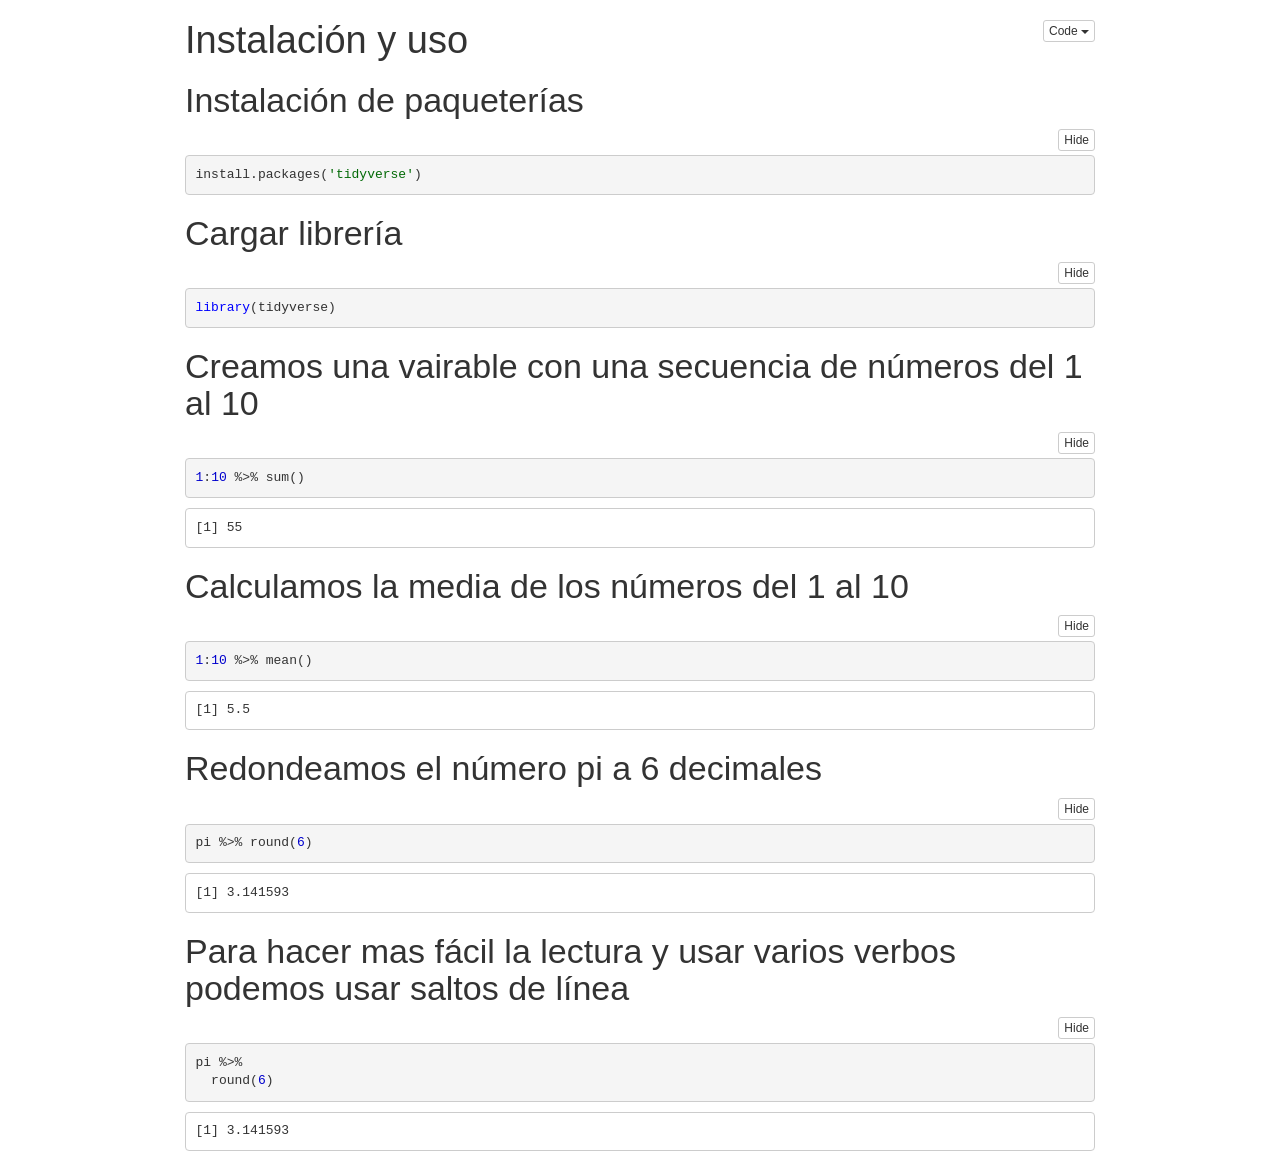
==== docs/1-instalacion_uso.nb.html @ 48f9596b "Agrega Notebooks" ====
<!DOCTYPE html>

<html>

<head>

<meta charset="utf-8" />
<meta name="generator" content="pandoc" />
<meta http-equiv="X-UA-Compatible" content="IE=EDGE" />




<title>Instalación y uso</title>

<script>/*! jQuery v1.11.3 | (c) 2005, 2015 jQuery Foundation, Inc. | jquery.org/license */
!function(a,b){"object"==typeof module&&"object"==typeof module.exports?module.exports=a.document?b(a,!0):function(a){if(!a.document)throw new Error("jQuery requires a window with a document");return b(a)}:b(a)}("undefined"!=typeof window?window:this,function(a,b){var c=[],d=c.slice,e=c.concat,f=c.push,g=c.indexOf,h={},i=h.toString,j=h.hasOwnProperty,k={},l="1.11.3",m=function(a,b){return new m.fn.init(a,b)},n=/^[\s\uFEFF\xA0]+|[\s\uFEFF\xA0]+$/g,o=/^-ms-/,p=/-([\da-z])/gi,q=function(a,b){return b.toUpperCase()};m.fn=m.prototype={jquery:l,constructor:m,selector:"",length:0,toArray:function(){return d.call(this)},get:function(a){return null!=a?0>a?this[a+this.length]:this[a]:d.call(this)},pushStack:function(a){var b=m.merge(this.constructor(),a);return b.prevObject=this,b.context=this.context,b},each:function(a,b){return m.each(this,a,b)},map:function(a){return this.pushStack(m.map(this,function(b,c){return a.call(b,c,b)}))},slice:function(){return this.pushStack(d.apply(this,arguments))},first:function(){return this.eq(0)},last:function(){return this.eq(-1)},eq:function(a){var b=this.length,c=+a+(0>a?b:0);return this.pushStack(c>=0&&b>c?[this[c]]:[])},end:function(){return this.prevObject||this.constructor(null)},push:f,sort:c.sort,splice:c.splice},m.extend=m.fn.extend=function(){var a,b,c,d,e,f,g=arguments[0]||{},h=1,i=arguments.length,j=!1;for("boolean"==typeof g&&(j=g,g=arguments[h]||{},h++),"object"==typeof g||m.isFunction(g)||(g={}),h===i&&(g=this,h--);i>h;h++)if(null!=(e=arguments[h]))for(d in e)a=g[d],c=e[d],g!==c&&(j&&c&&(m.isPlainObject(c)||(b=m.isArray(c)))?(b?(b=!1,f=a&&m.isArray(a)?a:[]):f=a&&m.isPlainObject(a)?a:{},g[d]=m.extend(j,f,c)):void 0!==c&&(g[d]=c));return g},m.extend({expando:"jQuery"+(l+Math.random()).replace(/\D/g,""),isReady:!0,error:function(a){throw new Error(a)},noop:function(){},isFunction:function(a){return"function"===m.type(a)},isArray:Array.isArray||function(a){return"array"===m.type(a)},isWindow:function(a){return null!=a&&a==a.window},isNumeric:function(a){return!m.isArray(a)&&a-parseFloat(a)+1>=0},isEmptyObject:function(a){var b;for(b in a)return!1;return!0},isPlainObject:function(a){var b;if(!a||"object"!==m.type(a)||a.nodeType||m.isWindow(a))return!1;try{if(a.constructor&&!j.call(a,"constructor")&&!j.call(a.constructor.prototype,"isPrototypeOf"))return!1}catch(c){return!1}if(k.ownLast)for(b in a)return j.call(a,b);for(b in a);return void 0===b||j.call(a,b)},type:function(a){return null==a?a+"":"object"==typeof a||"function"==typeof a?h[i.call(a)]||"object":typeof a},globalEval:function(b){b&&m.trim(b)&&(a.execScript||function(b){a.eval.call(a,b)})(b)},camelCase:function(a){return a.replace(o,"ms-").replace(p,q)},nodeName:function(a,b){return a.nodeName&&a.nodeName.toLowerCase()===b.toLowerCase()},each:function(a,b,c){var d,e=0,f=a.length,g=r(a);if(c){if(g){for(;f>e;e++)if(d=b.apply(a[e],c),d===!1)break}else for(e in a)if(d=b.apply(a[e],c),d===!1)break}else if(g){for(;f>e;e++)if(d=b.call(a[e],e,a[e]),d===!1)break}else for(e in a)if(d=b.call(a[e],e,a[e]),d===!1)break;return a},trim:function(a){return null==a?"":(a+"").replace(n,"")},makeArray:function(a,b){var c=b||[];return null!=a&&(r(Object(a))?m.merge(c,"string"==typeof a?[a]:a):f.call(c,a)),c},inArray:function(a,b,c){var d;if(b){if(g)return g.call(b,a,c);for(d=b.length,c=c?0>c?Math.max(0,d+c):c:0;d>c;c++)if(c in b&&b[c]===a)return c}return-1},merge:function(a,b){var c=+b.length,d=0,e=a.length;while(c>d)a[e++]=b[d++];if(c!==c)while(void 0!==b[d])a[e++]=b[d++];return a.length=e,a},grep:function(a,b,c){for(var d,e=[],f=0,g=a.length,h=!c;g>f;f++)d=!b(a[f],f),d!==h&&e.push(a[f]);return e},map:function(a,b,c){var d,f=0,g=a.length,h=r(a),i=[];if(h)for(;g>f;f++)d=b(a[f],f,c),null!=d&&i.push(d);else for(f in a)d=b(a[f],f,c),null!=d&&i.push(d);return e.apply([],i)},guid:1,proxy:function(a,b){var c,e,f;return"string"==typeof b&&(f=a[b],b=a,a=f),m.isFunction(a)?(c=d.call(arguments,2),e=function(){return a.apply(b||this,c.concat(d.call(arguments)))},e.guid=a.guid=a.guid||m.guid++,e):void 0},now:function(){return+new Date},support:k}),m.each("Boolean Number String Function Array Date RegExp Object Error".split(" "),function(a,b){h["[object "+b+"]"]=b.toLowerCase()});function r(a){var b="length"in a&&a.length,c=m.type(a);return"function"===c||m.isWindow(a)?!1:1===a.nodeType&&b?!0:"array"===c||0===b||"number"==typeof b&&b>0&&b-1 in a}var s=function(a){var b,c,d,e,f,g,h,i,j,k,l,m,n,o,p,q,r,s,t,u="sizzle"+1*new Date,v=a.document,w=0,x=0,y=ha(),z=ha(),A=ha(),B=function(a,b){return a===b&&(l=!0),0},C=1<<31,D={}.hasOwnProperty,E=[],F=E.pop,G=E.push,H=E.push,I=E.slice,J=function(a,b){for(var c=0,d=a.length;d>c;c++)if(a[c]===b)return c;return-1},K="checked|selected|async|autofocus|autoplay|controls|defer|disabled|hidden|ismap|loop|multiple|open|readonly|required|scoped",L="[\\x20\\t\\r\\n\\f]",M="(?:\\\\.|[\\w-]|[^\\x00-\\xa0])+",N=M.replace("w","w#"),O="\\["+L+"*("+M+")(?:"+L+"*([*^$|!~]?=)"+L+"*(?:'((?:\\\\.|[^\\\\'])*)'|\"((?:\\\\.|[^\\\\\"])*)\"|("+N+"))|)"+L+"*\\]",P=":("+M+")(?:\\((('((?:\\\\.|[^\\\\'])*)'|\"((?:\\\\.|[^\\\\\"])*)\")|((?:\\\\.|[^\\\\()[\\]]|"+O+")*)|.*)\\)|)",Q=new RegExp(L+"+","g"),R=new RegExp("^"+L+"+|((?:^|[^\\\\])(?:\\\\.)*)"+L+"+$","g"),S=new RegExp("^"+L+"*,"+L+"*"),T=new RegExp("^"+L+"*([>+~]|"+L+")"+L+"*"),U=new RegExp("="+L+"*([^\\]'\"]*?)"+L+"*\\]","g"),V=new RegExp(P),W=new RegExp("^"+N+"$"),X={ID:new RegExp("^#("+M+")"),CLASS:new RegExp("^\\.("+M+")"),TAG:new RegExp("^("+M.replace("w","w*")+")"),ATTR:new RegExp("^"+O),PSEUDO:new RegExp("^"+P),CHILD:new RegExp("^:(only|first|last|nth|nth-last)-(child|of-type)(?:\\("+L+"*(even|odd|(([+-]|)(\\d*)n|)"+L+"*(?:([+-]|)"+L+"*(\\d+)|))"+L+"*\\)|)","i"),bool:new RegExp("^(?:"+K+")$","i"),needsContext:new RegExp("^"+L+"*[>+~]|:(even|odd|eq|gt|lt|nth|first|last)(?:\\("+L+"*((?:-\\d)?\\d*)"+L+"*\\)|)(?=[^-]|$)","i")},Y=/^(?:input|select|textarea|button)$/i,Z=/^h\d$/i,$=/^[^{]+\{\s*\[native \w/,_=/^(?:#([\w-]+)|(\w+)|\.([\w-]+))$/,aa=/[+~]/,ba=/'|\\/g,ca=new RegExp("\\\\([\\da-f]{1,6}"+L+"?|("+L+")|.)","ig"),da=function(a,b,c){var d="0x"+b-65536;return d!==d||c?b:0>d?String.fromCharCode(d+65536):String.fromCharCode(d>>10|55296,1023&d|56320)},ea=function(){m()};try{H.apply(E=I.call(v.childNodes),v.childNodes),E[v.childNodes.length].nodeType}catch(fa){H={apply:E.length?function(a,b){G.apply(a,I.call(b))}:function(a,b){var c=a.length,d=0;while(a[c++]=b[d++]);a.length=c-1}}}function ga(a,b,d,e){var f,h,j,k,l,o,r,s,w,x;if((b?b.ownerDocument||b:v)!==n&&m(b),b=b||n,d=d||[],k=b.nodeType,"string"!=typeof a||!a||1!==k&&9!==k&&11!==k)return d;if(!e&&p){if(11!==k&&(f=_.exec(a)))if(j=f[1]){if(9===k){if(h=b.getElementById(j),!h||!h.parentNode)return d;if(h.id===j)return d.push(h),d}else if(b.ownerDocument&&(h=b.ownerDocument.getElementById(j))&&t(b,h)&&h.id===j)return d.push(h),d}else{if(f[2])return H.apply(d,b.getElementsByTagName(a)),d;if((j=f[3])&&c.getElementsByClassName)return H.apply(d,b.getElementsByClassName(j)),d}if(c.qsa&&(!q||!q.test(a))){if(s=r=u,w=b,x=1!==k&&a,1===k&&"object"!==b.nodeName.toLowerCase()){o=g(a),(r=b.getAttribute("id"))?s=r.replace(ba,"\\$&"):b.setAttribute("id",s),s="[id='"+s+"'] ",l=o.length;while(l--)o[l]=s+ra(o[l]);w=aa.test(a)&&pa(b.parentNode)||b,x=o.join(",")}if(x)try{return H.apply(d,w.querySelectorAll(x)),d}catch(y){}finally{r||b.removeAttribute("id")}}}return i(a.replace(R,"$1"),b,d,e)}function ha(){var a=[];function b(c,e){return a.push(c+" ")>d.cacheLength&&delete b[a.shift()],b[c+" "]=e}return b}function ia(a){return a[u]=!0,a}function ja(a){var b=n.createElement("div");try{return!!a(b)}catch(c){return!1}finally{b.parentNode&&b.parentNode.removeChild(b),b=null}}function ka(a,b){var c=a.split("|"),e=a.length;while(e--)d.attrHandle[c[e]]=b}function la(a,b){var c=b&&a,d=c&&1===a.nodeType&&1===b.nodeType&&(~b.sourceIndex||C)-(~a.sourceIndex||C);if(d)return d;if(c)while(c=c.nextSibling)if(c===b)return-1;return a?1:-1}function ma(a){return function(b){var c=b.nodeName.toLowerCase();return"input"===c&&b.type===a}}function na(a){return function(b){var c=b.nodeName.toLowerCase();return("input"===c||"button"===c)&&b.type===a}}function oa(a){return ia(function(b){return b=+b,ia(function(c,d){var e,f=a([],c.length,b),g=f.length;while(g--)c[e=f[g]]&&(c[e]=!(d[e]=c[e]))})})}function pa(a){return a&&"undefined"!=typeof a.getElementsByTagName&&a}c=ga.support={},f=ga.isXML=function(a){var b=a&&(a.ownerDocument||a).documentElement;return b?"HTML"!==b.nodeName:!1},m=ga.setDocument=function(a){var b,e,g=a?a.ownerDocument||a:v;return g!==n&&9===g.nodeType&&g.documentElement?(n=g,o=g.documentElement,e=g.defaultView,e&&e!==e.top&&(e.addEventListener?e.addEventListener("unload",ea,!1):e.attachEvent&&e.attachEvent("onunload",ea)),p=!f(g),c.attributes=ja(function(a){return a.className="i",!a.getAttribute("className")}),c.getElementsByTagName=ja(function(a){return a.appendChild(g.createComment("")),!a.getElementsByTagName("*").length}),c.getElementsByClassName=$.test(g.getElementsByClassName),c.getById=ja(function(a){return o.appendChild(a).id=u,!g.getElementsByName||!g.getElementsByName(u).length}),c.getById?(d.find.ID=function(a,b){if("undefined"!=typeof b.getElementById&&p){var c=b.getElementById(a);return c&&c.parentNode?[c]:[]}},d.filter.ID=function(a){var b=a.replace(ca,da);return function(a){return a.getAttribute("id")===b}}):(delete d.find.ID,d.filter.ID=function(a){var b=a.replace(ca,da);return function(a){var c="undefined"!=typeof a.getAttributeNode&&a.getAttributeNode("id");return c&&c.value===b}}),d.find.TAG=c.getElementsByTagName?function(a,b){return"undefined"!=typeof b.getElementsByTagName?b.getElementsByTagName(a):c.qsa?b.querySelectorAll(a):void 0}:function(a,b){var c,d=[],e=0,f=b.getElementsByTagName(a);if("*"===a){while(c=f[e++])1===c.nodeType&&d.push(c);return d}return f},d.find.CLASS=c.getElementsByClassName&&function(a,b){return p?b.getElementsByClassName(a):void 0},r=[],q=[],(c.qsa=$.test(g.querySelectorAll))&&(ja(function(a){o.appendChild(a).innerHTML="<a id='"+u+"'></a><select id='"+u+"-\f]' msallowcapture=''><option selected=''></option></select>",a.querySelectorAll("[msallowcapture^='']").length&&q.push("[*^$]="+L+"*(?:''|\"\")"),a.querySelectorAll("[selected]").length||q.push("\\["+L+"*(?:value|"+K+")"),a.querySelectorAll("[id~="+u+"-]").length||q.push("~="),a.querySelectorAll(":checked").length||q.push(":checked"),a.querySelectorAll("a#"+u+"+*").length||q.push(".#.+[+~]")}),ja(function(a){var b=g.createElement("input");b.setAttribute("type","hidden"),a.appendChild(b).setAttribute("name","D"),a.querySelectorAll("[name=d]").length&&q.push("name"+L+"*[*^$|!~]?="),a.querySelectorAll(":enabled").length||q.push(":enabled",":disabled"),a.querySelectorAll("*,:x"),q.push(",.*:")})),(c.matchesSelector=$.test(s=o.matches||o.webkitMatchesSelector||o.mozMatchesSelector||o.oMatchesSelector||o.msMatchesSelector))&&ja(function(a){c.disconnectedMatch=s.call(a,"div"),s.call(a,"[s!='']:x"),r.push("!=",P)}),q=q.length&&new RegExp(q.join("|")),r=r.length&&new RegExp(r.join("|")),b=$.test(o.compareDocumentPosition),t=b||$.test(o.contains)?function(a,b){var c=9===a.nodeType?a.documentElement:a,d=b&&b.parentNode;return a===d||!(!d||1!==d.nodeType||!(c.contains?c.contains(d):a.compareDocumentPosition&&16&a.compareDocumentPosition(d)))}:function(a,b){if(b)while(b=b.parentNode)if(b===a)return!0;return!1},B=b?function(a,b){if(a===b)return l=!0,0;var d=!a.compareDocumentPosition-!b.compareDocumentPosition;return d?d:(d=(a.ownerDocument||a)===(b.ownerDocument||b)?a.compareDocumentPosition(b):1,1&d||!c.sortDetached&&b.compareDocumentPosition(a)===d?a===g||a.ownerDocument===v&&t(v,a)?-1:b===g||b.ownerDocument===v&&t(v,b)?1:k?J(k,a)-J(k,b):0:4&d?-1:1)}:function(a,b){if(a===b)return l=!0,0;var c,d=0,e=a.parentNode,f=b.parentNode,h=[a],i=[b];if(!e||!f)return a===g?-1:b===g?1:e?-1:f?1:k?J(k,a)-J(k,b):0;if(e===f)return la(a,b);c=a;while(c=c.parentNode)h.unshift(c);c=b;while(c=c.parentNode)i.unshift(c);while(h[d]===i[d])d++;return d?la(h[d],i[d]):h[d]===v?-1:i[d]===v?1:0},g):n},ga.matches=function(a,b){return ga(a,null,null,b)},ga.matchesSelector=function(a,b){if((a.ownerDocument||a)!==n&&m(a),b=b.replace(U,"='$1']"),!(!c.matchesSelector||!p||r&&r.test(b)||q&&q.test(b)))try{var d=s.call(a,b);if(d||c.disconnectedMatch||a.document&&11!==a.document.nodeType)return d}catch(e){}return ga(b,n,null,[a]).length>0},ga.contains=function(a,b){return(a.ownerDocument||a)!==n&&m(a),t(a,b)},ga.attr=function(a,b){(a.ownerDocument||a)!==n&&m(a);var e=d.attrHandle[b.toLowerCase()],f=e&&D.call(d.attrHandle,b.toLowerCase())?e(a,b,!p):void 0;return void 0!==f?f:c.attributes||!p?a.getAttribute(b):(f=a.getAttributeNode(b))&&f.specified?f.value:null},ga.error=function(a){throw new Error("Syntax error, unrecognized expression: "+a)},ga.uniqueSort=function(a){var b,d=[],e=0,f=0;if(l=!c.detectDuplicates,k=!c.sortStable&&a.slice(0),a.sort(B),l){while(b=a[f++])b===a[f]&&(e=d.push(f));while(e--)a.splice(d[e],1)}return k=null,a},e=ga.getText=function(a){var b,c="",d=0,f=a.nodeType;if(f){if(1===f||9===f||11===f){if("string"==typeof a.textContent)return a.textContent;for(a=a.firstChild;a;a=a.nextSibling)c+=e(a)}else if(3===f||4===f)return a.nodeValue}else while(b=a[d++])c+=e(b);return c},d=ga.selectors={cacheLength:50,createPseudo:ia,match:X,attrHandle:{},find:{},relative:{">":{dir:"parentNode",first:!0}," ":{dir:"parentNode"},"+":{dir:"previousSibling",first:!0},"~":{dir:"previousSibling"}},preFilter:{ATTR:function(a){return a[1]=a[1].replace(ca,da),a[3]=(a[3]||a[4]||a[5]||"").replace(ca,da),"~="===a[2]&&(a[3]=" "+a[3]+" "),a.slice(0,4)},CHILD:function(a){return a[1]=a[1].toLowerCase(),"nth"===a[1].slice(0,3)?(a[3]||ga.error(a[0]),a[4]=+(a[4]?a[5]+(a[6]||1):2*("even"===a[3]||"odd"===a[3])),a[5]=+(a[7]+a[8]||"odd"===a[3])):a[3]&&ga.error(a[0]),a},PSEUDO:function(a){var b,c=!a[6]&&a[2];return X.CHILD.test(a[0])?null:(a[3]?a[2]=a[4]||a[5]||"":c&&V.test(c)&&(b=g(c,!0))&&(b=c.indexOf(")",c.length-b)-c.length)&&(a[0]=a[0].slice(0,b),a[2]=c.slice(0,b)),a.slice(0,3))}},filter:{TAG:function(a){var b=a.replace(ca,da).toLowerCase();return"*"===a?function(){return!0}:function(a){return a.nodeName&&a.nodeName.toLowerCase()===b}},CLASS:function(a){var b=y[a+" "];return b||(b=new RegExp("(^|"+L+")"+a+"("+L+"|$)"))&&y(a,function(a){return b.test("string"==typeof a.className&&a.className||"undefined"!=typeof a.getAttribute&&a.getAttribute("class")||"")})},ATTR:function(a,b,c){return function(d){var e=ga.attr(d,a);return null==e?"!="===b:b?(e+="","="===b?e===c:"!="===b?e!==c:"^="===b?c&&0===e.indexOf(c):"*="===b?c&&e.indexOf(c)>-1:"$="===b?c&&e.slice(-c.length)===c:"~="===b?(" "+e.replace(Q," ")+" ").indexOf(c)>-1:"|="===b?e===c||e.slice(0,c.length+1)===c+"-":!1):!0}},CHILD:function(a,b,c,d,e){var f="nth"!==a.slice(0,3),g="last"!==a.slice(-4),h="of-type"===b;return 1===d&&0===e?function(a){return!!a.parentNode}:function(b,c,i){var j,k,l,m,n,o,p=f!==g?"nextSibling":"previousSibling",q=b.parentNode,r=h&&b.nodeName.toLowerCase(),s=!i&&!h;if(q){if(f){while(p){l=b;while(l=l[p])if(h?l.nodeName.toLowerCase()===r:1===l.nodeType)return!1;o=p="only"===a&&!o&&"nextSibling"}return!0}if(o=[g?q.firstChild:q.lastChild],g&&s){k=q[u]||(q[u]={}),j=k[a]||[],n=j[0]===w&&j[1],m=j[0]===w&&j[2],l=n&&q.childNodes[n];while(l=++n&&l&&l[p]||(m=n=0)||o.pop())if(1===l.nodeType&&++m&&l===b){k[a]=[w,n,m];break}}else if(s&&(j=(b[u]||(b[u]={}))[a])&&j[0]===w)m=j[1];else while(l=++n&&l&&l[p]||(m=n=0)||o.pop())if((h?l.nodeName.toLowerCase()===r:1===l.nodeType)&&++m&&(s&&((l[u]||(l[u]={}))[a]=[w,m]),l===b))break;return m-=e,m===d||m%d===0&&m/d>=0}}},PSEUDO:function(a,b){var c,e=d.pseudos[a]||d.setFilters[a.toLowerCase()]||ga.error("unsupported pseudo: "+a);return e[u]?e(b):e.length>1?(c=[a,a,"",b],d.setFilters.hasOwnProperty(a.toLowerCase())?ia(function(a,c){var d,f=e(a,b),g=f.length;while(g--)d=J(a,f[g]),a[d]=!(c[d]=f[g])}):function(a){return e(a,0,c)}):e}},pseudos:{not:ia(function(a){var b=[],c=[],d=h(a.replace(R,"$1"));return d[u]?ia(function(a,b,c,e){var f,g=d(a,null,e,[]),h=a.length;while(h--)(f=g[h])&&(a[h]=!(b[h]=f))}):function(a,e,f){return b[0]=a,d(b,null,f,c),b[0]=null,!c.pop()}}),has:ia(function(a){return function(b){return ga(a,b).length>0}}),contains:ia(function(a){return a=a.replace(ca,da),function(b){return(b.textContent||b.innerText||e(b)).indexOf(a)>-1}}),lang:ia(function(a){return W.test(a||"")||ga.error("unsupported lang: "+a),a=a.replace(ca,da).toLowerCase(),function(b){var c;do if(c=p?b.lang:b.getAttribute("xml:lang")||b.getAttribute("lang"))return c=c.toLowerCase(),c===a||0===c.indexOf(a+"-");while((b=b.parentNode)&&1===b.nodeType);return!1}}),target:function(b){var c=a.location&&a.location.hash;return c&&c.slice(1)===b.id},root:function(a){return a===o},focus:function(a){return a===n.activeElement&&(!n.hasFocus||n.hasFocus())&&!!(a.type||a.href||~a.tabIndex)},enabled:function(a){return a.disabled===!1},disabled:function(a){return a.disabled===!0},checked:function(a){var b=a.nodeName.toLowerCase();return"input"===b&&!!a.checked||"option"===b&&!!a.selected},selected:function(a){return a.parentNode&&a.parentNode.selectedIndex,a.selected===!0},empty:function(a){for(a=a.firstChild;a;a=a.nextSibling)if(a.nodeType<6)return!1;return!0},parent:function(a){return!d.pseudos.empty(a)},header:function(a){return Z.test(a.nodeName)},input:function(a){return Y.test(a.nodeName)},button:function(a){var b=a.nodeName.toLowerCase();return"input"===b&&"button"===a.type||"button"===b},text:function(a){var b;return"input"===a.nodeName.toLowerCase()&&"text"===a.type&&(null==(b=a.getAttribute("type"))||"text"===b.toLowerCase())},first:oa(function(){return[0]}),last:oa(function(a,b){return[b-1]}),eq:oa(function(a,b,c){return[0>c?c+b:c]}),even:oa(function(a,b){for(var c=0;b>c;c+=2)a.push(c);return a}),odd:oa(function(a,b){for(var c=1;b>c;c+=2)a.push(c);return a}),lt:oa(function(a,b,c){for(var d=0>c?c+b:c;--d>=0;)a.push(d);return a}),gt:oa(function(a,b,c){for(var d=0>c?c+b:c;++d<b;)a.push(d);return a})}},d.pseudos.nth=d.pseudos.eq;for(b in{radio:!0,checkbox:!0,file:!0,password:!0,image:!0})d.pseudos[b]=ma(b);for(b in{submit:!0,reset:!0})d.pseudos[b]=na(b);function qa(){}qa.prototype=d.filters=d.pseudos,d.setFilters=new qa,g=ga.tokenize=function(a,b){var c,e,f,g,h,i,j,k=z[a+" "];if(k)return b?0:k.slice(0);h=a,i=[],j=d.preFilter;while(h){(!c||(e=S.exec(h)))&&(e&&(h=h.slice(e[0].length)||h),i.push(f=[])),c=!1,(e=T.exec(h))&&(c=e.shift(),f.push({value:c,type:e[0].replace(R," ")}),h=h.slice(c.length));for(g in d.filter)!(e=X[g].exec(h))||j[g]&&!(e=j[g](e))||(c=e.shift(),f.push({value:c,type:g,matches:e}),h=h.slice(c.length));if(!c)break}return b?h.length:h?ga.error(a):z(a,i).slice(0)};function ra(a){for(var b=0,c=a.length,d="";c>b;b++)d+=a[b].value;return d}function sa(a,b,c){var d=b.dir,e=c&&"parentNode"===d,f=x++;return b.first?function(b,c,f){while(b=b[d])if(1===b.nodeType||e)return a(b,c,f)}:function(b,c,g){var h,i,j=[w,f];if(g){while(b=b[d])if((1===b.nodeType||e)&&a(b,c,g))return!0}else while(b=b[d])if(1===b.nodeType||e){if(i=b[u]||(b[u]={}),(h=i[d])&&h[0]===w&&h[1]===f)return j[2]=h[2];if(i[d]=j,j[2]=a(b,c,g))return!0}}}function ta(a){return a.length>1?function(b,c,d){var e=a.length;while(e--)if(!a[e](b,c,d))return!1;return!0}:a[0]}function ua(a,b,c){for(var d=0,e=b.length;e>d;d++)ga(a,b[d],c);return c}function va(a,b,c,d,e){for(var f,g=[],h=0,i=a.length,j=null!=b;i>h;h++)(f=a[h])&&(!c||c(f,d,e))&&(g.push(f),j&&b.push(h));return g}function wa(a,b,c,d,e,f){return d&&!d[u]&&(d=wa(d)),e&&!e[u]&&(e=wa(e,f)),ia(function(f,g,h,i){var j,k,l,m=[],n=[],o=g.length,p=f||ua(b||"*",h.nodeType?[h]:h,[]),q=!a||!f&&b?p:va(p,m,a,h,i),r=c?e||(f?a:o||d)?[]:g:q;if(c&&c(q,r,h,i),d){j=va(r,n),d(j,[],h,i),k=j.length;while(k--)(l=j[k])&&(r[n[k]]=!(q[n[k]]=l))}if(f){if(e||a){if(e){j=[],k=r.length;while(k--)(l=r[k])&&j.push(q[k]=l);e(null,r=[],j,i)}k=r.length;while(k--)(l=r[k])&&(j=e?J(f,l):m[k])>-1&&(f[j]=!(g[j]=l))}}else r=va(r===g?r.splice(o,r.length):r),e?e(null,g,r,i):H.apply(g,r)})}function xa(a){for(var b,c,e,f=a.length,g=d.relative[a[0].type],h=g||d.relative[" "],i=g?1:0,k=sa(function(a){return a===b},h,!0),l=sa(function(a){return J(b,a)>-1},h,!0),m=[function(a,c,d){var e=!g&&(d||c!==j)||((b=c).nodeType?k(a,c,d):l(a,c,d));return b=null,e}];f>i;i++)if(c=d.relative[a[i].type])m=[sa(ta(m),c)];else{if(c=d.filter[a[i].type].apply(null,a[i].matches),c[u]){for(e=++i;f>e;e++)if(d.relative[a[e].type])break;return wa(i>1&&ta(m),i>1&&ra(a.slice(0,i-1).concat({value:" "===a[i-2].type?"*":""})).replace(R,"$1"),c,e>i&&xa(a.slice(i,e)),f>e&&xa(a=a.slice(e)),f>e&&ra(a))}m.push(c)}return ta(m)}function ya(a,b){var c=b.length>0,e=a.length>0,f=function(f,g,h,i,k){var l,m,o,p=0,q="0",r=f&&[],s=[],t=j,u=f||e&&d.find.TAG("*",k),v=w+=null==t?1:Math.random()||.1,x=u.length;for(k&&(j=g!==n&&g);q!==x&&null!=(l=u[q]);q++){if(e&&l){m=0;while(o=a[m++])if(o(l,g,h)){i.push(l);break}k&&(w=v)}c&&((l=!o&&l)&&p--,f&&r.push(l))}if(p+=q,c&&q!==p){m=0;while(o=b[m++])o(r,s,g,h);if(f){if(p>0)while(q--)r[q]||s[q]||(s[q]=F.call(i));s=va(s)}H.apply(i,s),k&&!f&&s.length>0&&p+b.length>1&&ga.uniqueSort(i)}return k&&(w=v,j=t),r};return c?ia(f):f}return h=ga.compile=function(a,b){var c,d=[],e=[],f=A[a+" "];if(!f){b||(b=g(a)),c=b.length;while(c--)f=xa(b[c]),f[u]?d.push(f):e.push(f);f=A(a,ya(e,d)),f.selector=a}return f},i=ga.select=function(a,b,e,f){var i,j,k,l,m,n="function"==typeof a&&a,o=!f&&g(a=n.selector||a);if(e=e||[],1===o.length){if(j=o[0]=o[0].slice(0),j.length>2&&"ID"===(k=j[0]).type&&c.getById&&9===b.nodeType&&p&&d.relative[j[1].type]){if(b=(d.find.ID(k.matches[0].replace(ca,da),b)||[])[0],!b)return e;n&&(b=b.parentNode),a=a.slice(j.shift().value.length)}i=X.needsContext.test(a)?0:j.length;while(i--){if(k=j[i],d.relative[l=k.type])break;if((m=d.find[l])&&(f=m(k.matches[0].replace(ca,da),aa.test(j[0].type)&&pa(b.parentNode)||b))){if(j.splice(i,1),a=f.length&&ra(j),!a)return H.apply(e,f),e;break}}}return(n||h(a,o))(f,b,!p,e,aa.test(a)&&pa(b.parentNode)||b),e},c.sortStable=u.split("").sort(B).join("")===u,c.detectDuplicates=!!l,m(),c.sortDetached=ja(function(a){return 1&a.compareDocumentPosition(n.createElement("div"))}),ja(function(a){return a.innerHTML="<a href='#'></a>","#"===a.firstChild.getAttribute("href")})||ka("type|href|height|width",function(a,b,c){return c?void 0:a.getAttribute(b,"type"===b.toLowerCase()?1:2)}),c.attributes&&ja(function(a){return a.innerHTML="<input/>",a.firstChild.setAttribute("value",""),""===a.firstChild.getAttribute("value")})||ka("value",function(a,b,c){return c||"input"!==a.nodeName.toLowerCase()?void 0:a.defaultValue}),ja(function(a){return null==a.getAttribute("disabled")})||ka(K,function(a,b,c){var d;return c?void 0:a[b]===!0?b.toLowerCase():(d=a.getAttributeNode(b))&&d.specified?d.value:null}),ga}(a);m.find=s,m.expr=s.selectors,m.expr[":"]=m.expr.pseudos,m.unique=s.uniqueSort,m.text=s.getText,m.isXMLDoc=s.isXML,m.contains=s.contains;var t=m.expr.match.needsContext,u=/^<(\w+)\s*\/?>(?:<\/\1>|)$/,v=/^.[^:#\[\.,]*$/;function w(a,b,c){if(m.isFunction(b))return m.grep(a,function(a,d){return!!b.call(a,d,a)!==c});if(b.nodeType)return m.grep(a,function(a){return a===b!==c});if("string"==typeof b){if(v.test(b))return m.filter(b,a,c);b=m.filter(b,a)}return m.grep(a,function(a){return m.inArray(a,b)>=0!==c})}m.filter=function(a,b,c){var d=b[0];return c&&(a=":not("+a+")"),1===b.length&&1===d.nodeType?m.find.matchesSelector(d,a)?[d]:[]:m.find.matches(a,m.grep(b,function(a){return 1===a.nodeType}))},m.fn.extend({find:function(a){var b,c=[],d=this,e=d.length;if("string"!=typeof a)return this.pushStack(m(a).filter(function(){for(b=0;e>b;b++)if(m.contains(d[b],this))return!0}));for(b=0;e>b;b++)m.find(a,d[b],c);return c=this.pushStack(e>1?m.unique(c):c),c.selector=this.selector?this.selector+" "+a:a,c},filter:function(a){return this.pushStack(w(this,a||[],!1))},not:function(a){return this.pushStack(w(this,a||[],!0))},is:function(a){return!!w(this,"string"==typeof a&&t.test(a)?m(a):a||[],!1).length}});var x,y=a.document,z=/^(?:\s*(<[\w\W]+>)[^>]*|#([\w-]*))$/,A=m.fn.init=function(a,b){var c,d;if(!a)return this;if("string"==typeof a){if(c="<"===a.charAt(0)&&">"===a.charAt(a.length-1)&&a.length>=3?[null,a,null]:z.exec(a),!c||!c[1]&&b)return!b||b.jquery?(b||x).find(a):this.constructor(b).find(a);if(c[1]){if(b=b instanceof m?b[0]:b,m.merge(this,m.parseHTML(c[1],b&&b.nodeType?b.ownerDocument||b:y,!0)),u.test(c[1])&&m.isPlainObject(b))for(c in b)m.isFunction(this[c])?this[c](b[c]):this.attr(c,b[c]);return this}if(d=y.getElementById(c[2]),d&&d.parentNode){if(d.id!==c[2])return x.find(a);this.length=1,this[0]=d}return this.context=y,this.selector=a,this}return a.nodeType?(this.context=this[0]=a,this.length=1,this):m.isFunction(a)?"undefined"!=typeof x.ready?x.ready(a):a(m):(void 0!==a.selector&&(this.selector=a.selector,this.context=a.context),m.makeArray(a,this))};A.prototype=m.fn,x=m(y);var B=/^(?:parents|prev(?:Until|All))/,C={children:!0,contents:!0,next:!0,prev:!0};m.extend({dir:function(a,b,c){var d=[],e=a[b];while(e&&9!==e.nodeType&&(void 0===c||1!==e.nodeType||!m(e).is(c)))1===e.nodeType&&d.push(e),e=e[b];return d},sibling:function(a,b){for(var c=[];a;a=a.nextSibling)1===a.nodeType&&a!==b&&c.push(a);return c}}),m.fn.extend({has:function(a){var b,c=m(a,this),d=c.length;return this.filter(function(){for(b=0;d>b;b++)if(m.contains(this,c[b]))return!0})},closest:function(a,b){for(var c,d=0,e=this.length,f=[],g=t.test(a)||"string"!=typeof a?m(a,b||this.context):0;e>d;d++)for(c=this[d];c&&c!==b;c=c.parentNode)if(c.nodeType<11&&(g?g.index(c)>-1:1===c.nodeType&&m.find.matchesSelector(c,a))){f.push(c);break}return this.pushStack(f.length>1?m.unique(f):f)},index:function(a){return a?"string"==typeof a?m.inArray(this[0],m(a)):m.inArray(a.jquery?a[0]:a,this):this[0]&&this[0].parentNode?this.first().prevAll().length:-1},add:function(a,b){return this.pushStack(m.unique(m.merge(this.get(),m(a,b))))},addBack:function(a){return this.add(null==a?this.prevObject:this.prevObject.filter(a))}});function D(a,b){do a=a[b];while(a&&1!==a.nodeType);return a}m.each({parent:function(a){var b=a.parentNode;return b&&11!==b.nodeType?b:null},parents:function(a){return m.dir(a,"parentNode")},parentsUntil:function(a,b,c){return m.dir(a,"parentNode",c)},next:function(a){return D(a,"nextSibling")},prev:function(a){return D(a,"previousSibling")},nextAll:function(a){return m.dir(a,"nextSibling")},prevAll:function(a){return m.dir(a,"previousSibling")},nextUntil:function(a,b,c){return m.dir(a,"nextSibling",c)},prevUntil:function(a,b,c){return m.dir(a,"previousSibling",c)},siblings:function(a){return m.sibling((a.parentNode||{}).firstChild,a)},children:function(a){return m.sibling(a.firstChild)},contents:function(a){return m.nodeName(a,"iframe")?a.contentDocument||a.contentWindow.document:m.merge([],a.childNodes)}},function(a,b){m.fn[a]=function(c,d){var e=m.map(this,b,c);return"Until"!==a.slice(-5)&&(d=c),d&&"string"==typeof d&&(e=m.filter(d,e)),this.length>1&&(C[a]||(e=m.unique(e)),B.test(a)&&(e=e.reverse())),this.pushStack(e)}});var E=/\S+/g,F={};function G(a){var b=F[a]={};return m.each(a.match(E)||[],function(a,c){b[c]=!0}),b}m.Callbacks=function(a){a="string"==typeof a?F[a]||G(a):m.extend({},a);var b,c,d,e,f,g,h=[],i=!a.once&&[],j=function(l){for(c=a.memory&&l,d=!0,f=g||0,g=0,e=h.length,b=!0;h&&e>f;f++)if(h[f].apply(l[0],l[1])===!1&&a.stopOnFalse){c=!1;break}b=!1,h&&(i?i.length&&j(i.shift()):c?h=[]:k.disable())},k={add:function(){if(h){var d=h.length;!function f(b){m.each(b,function(b,c){var d=m.type(c);"function"===d?a.unique&&k.has(c)||h.push(c):c&&c.length&&"string"!==d&&f(c)})}(arguments),b?e=h.length:c&&(g=d,j(c))}return this},remove:function(){return h&&m.each(arguments,function(a,c){var d;while((d=m.inArray(c,h,d))>-1)h.splice(d,1),b&&(e>=d&&e--,f>=d&&f--)}),this},has:function(a){return a?m.inArray(a,h)>-1:!(!h||!h.length)},empty:function(){return h=[],e=0,this},disable:function(){return h=i=c=void 0,this},disabled:function(){return!h},lock:function(){return i=void 0,c||k.disable(),this},locked:function(){return!i},fireWith:function(a,c){return!h||d&&!i||(c=c||[],c=[a,c.slice?c.slice():c],b?i.push(c):j(c)),this},fire:function(){return k.fireWith(this,arguments),this},fired:function(){return!!d}};return k},m.extend({Deferred:function(a){var b=[["resolve","done",m.Callbacks("once memory"),"resolved"],["reject","fail",m.Callbacks("once memory"),"rejected"],["notify","progress",m.Callbacks("memory")]],c="pending",d={state:function(){return c},always:function(){return e.done(arguments).fail(arguments),this},then:function(){var a=arguments;return m.Deferred(function(c){m.each(b,function(b,f){var g=m.isFunction(a[b])&&a[b];e[f[1]](function(){var a=g&&g.apply(this,arguments);a&&m.isFunction(a.promise)?a.promise().done(c.resolve).fail(c.reject).progress(c.notify):c[f[0]+"With"](this===d?c.promise():this,g?[a]:arguments)})}),a=null}).promise()},promise:function(a){return null!=a?m.extend(a,d):d}},e={};return d.pipe=d.then,m.each(b,function(a,f){var g=f[2],h=f[3];d[f[1]]=g.add,h&&g.add(function(){c=h},b[1^a][2].disable,b[2][2].lock),e[f[0]]=function(){return e[f[0]+"With"](this===e?d:this,arguments),this},e[f[0]+"With"]=g.fireWith}),d.promise(e),a&&a.call(e,e),e},when:function(a){var b=0,c=d.call(arguments),e=c.length,f=1!==e||a&&m.isFunction(a.promise)?e:0,g=1===f?a:m.Deferred(),h=function(a,b,c){return function(e){b[a]=this,c[a]=arguments.length>1?d.call(arguments):e,c===i?g.notifyWith(b,c):--f||g.resolveWith(b,c)}},i,j,k;if(e>1)for(i=new Array(e),j=new Array(e),k=new Array(e);e>b;b++)c[b]&&m.isFunction(c[b].promise)?c[b].promise().done(h(b,k,c)).fail(g.reject).progress(h(b,j,i)):--f;return f||g.resolveWith(k,c),g.promise()}});var H;m.fn.ready=function(a){return m.ready.promise().done(a),this},m.extend({isReady:!1,readyWait:1,holdReady:function(a){a?m.readyWait++:m.ready(!0)},ready:function(a){if(a===!0?!--m.readyWait:!m.isReady){if(!y.body)return setTimeout(m.ready);m.isReady=!0,a!==!0&&--m.readyWait>0||(H.resolveWith(y,[m]),m.fn.triggerHandler&&(m(y).triggerHandler("ready"),m(y).off("ready")))}}});function I(){y.addEventListener?(y.removeEventListener("DOMContentLoaded",J,!1),a.removeEventListener("load",J,!1)):(y.detachEvent("onreadystatechange",J),a.detachEvent("onload",J))}function J(){(y.addEventListener||"load"===event.type||"complete"===y.readyState)&&(I(),m.ready())}m.ready.promise=function(b){if(!H)if(H=m.Deferred(),"complete"===y.readyState)setTimeout(m.ready);else if(y.addEventListener)y.addEventListener("DOMContentLoaded",J,!1),a.addEventListener("load",J,!1);else{y.attachEvent("onreadystatechange",J),a.attachEvent("onload",J);var c=!1;try{c=null==a.frameElement&&y.documentElement}catch(d){}c&&c.doScroll&&!function e(){if(!m.isReady){try{c.doScroll("left")}catch(a){return setTimeout(e,50)}I(),m.ready()}}()}return H.promise(b)};var K="undefined",L;for(L in m(k))break;k.ownLast="0"!==L,k.inlineBlockNeedsLayout=!1,m(function(){var a,b,c,d;c=y.getElementsByTagName("body")[0],c&&c.style&&(b=y.createElement("div"),d=y.createElement("div"),d.style.cssText="position:absolute;border:0;width:0;height:0;top:0;left:-9999px",c.appendChild(d).appendChild(b),typeof b.style.zoom!==K&&(b.style.cssText="display:inline;margin:0;border:0;padding:1px;width:1px;zoom:1",k.inlineBlockNeedsLayout=a=3===b.offsetWidth,a&&(c.style.zoom=1)),c.removeChild(d))}),function(){var a=y.createElement("div");if(null==k.deleteExpando){k.deleteExpando=!0;try{delete a.test}catch(b){k.deleteExpando=!1}}a=null}(),m.acceptData=function(a){var b=m.noData[(a.nodeName+" ").toLowerCase()],c=+a.nodeType||1;return 1!==c&&9!==c?!1:!b||b!==!0&&a.getAttribute("classid")===b};var M=/^(?:\{[\w\W]*\}|\[[\w\W]*\])$/,N=/([A-Z])/g;function O(a,b,c){if(void 0===c&&1===a.nodeType){var d="data-"+b.replace(N,"-$1").toLowerCase();if(c=a.getAttribute(d),"string"==typeof c){try{c="true"===c?!0:"false"===c?!1:"null"===c?null:+c+""===c?+c:M.test(c)?m.parseJSON(c):c}catch(e){}m.data(a,b,c)}else c=void 0}return c}function P(a){var b;for(b in a)if(("data"!==b||!m.isEmptyObject(a[b]))&&"toJSON"!==b)return!1;

return!0}function Q(a,b,d,e){if(m.acceptData(a)){var f,g,h=m.expando,i=a.nodeType,j=i?m.cache:a,k=i?a[h]:a[h]&&h;if(k&&j[k]&&(e||j[k].data)||void 0!==d||"string"!=typeof b)return k||(k=i?a[h]=c.pop()||m.guid++:h),j[k]||(j[k]=i?{}:{toJSON:m.noop}),("object"==typeof b||"function"==typeof b)&&(e?j[k]=m.extend(j[k],b):j[k].data=m.extend(j[k].data,b)),g=j[k],e||(g.data||(g.data={}),g=g.data),void 0!==d&&(g[m.camelCase(b)]=d),"string"==typeof b?(f=g[b],null==f&&(f=g[m.camelCase(b)])):f=g,f}}function R(a,b,c){if(m.acceptData(a)){var d,e,f=a.nodeType,g=f?m.cache:a,h=f?a[m.expando]:m.expando;if(g[h]){if(b&&(d=c?g[h]:g[h].data)){m.isArray(b)?b=b.concat(m.map(b,m.camelCase)):b in d?b=[b]:(b=m.camelCase(b),b=b in d?[b]:b.split(" ")),e=b.length;while(e--)delete d[b[e]];if(c?!P(d):!m.isEmptyObject(d))return}(c||(delete g[h].data,P(g[h])))&&(f?m.cleanData([a],!0):k.deleteExpando||g!=g.window?delete g[h]:g[h]=null)}}}m.extend({cache:{},noData:{"applet ":!0,"embed ":!0,"object ":"clsid:D27CDB6E-AE6D-11cf-96B8-444553540000"},hasData:function(a){return a=a.nodeType?m.cache[a[m.expando]]:a[m.expando],!!a&&!P(a)},data:function(a,b,c){return Q(a,b,c)},removeData:function(a,b){return R(a,b)},_data:function(a,b,c){return Q(a,b,c,!0)},_removeData:function(a,b){return R(a,b,!0)}}),m.fn.extend({data:function(a,b){var c,d,e,f=this[0],g=f&&f.attributes;if(void 0===a){if(this.length&&(e=m.data(f),1===f.nodeType&&!m._data(f,"parsedAttrs"))){c=g.length;while(c--)g[c]&&(d=g[c].name,0===d.indexOf("data-")&&(d=m.camelCase(d.slice(5)),O(f,d,e[d])));m._data(f,"parsedAttrs",!0)}return e}return"object"==typeof a?this.each(function(){m.data(this,a)}):arguments.length>1?this.each(function(){m.data(this,a,b)}):f?O(f,a,m.data(f,a)):void 0},removeData:function(a){return this.each(function(){m.removeData(this,a)})}}),m.extend({queue:function(a,b,c){var d;return a?(b=(b||"fx")+"queue",d=m._data(a,b),c&&(!d||m.isArray(c)?d=m._data(a,b,m.makeArray(c)):d.push(c)),d||[]):void 0},dequeue:function(a,b){b=b||"fx";var c=m.queue(a,b),d=c.length,e=c.shift(),f=m._queueHooks(a,b),g=function(){m.dequeue(a,b)};"inprogress"===e&&(e=c.shift(),d--),e&&("fx"===b&&c.unshift("inprogress"),delete f.stop,e.call(a,g,f)),!d&&f&&f.empty.fire()},_queueHooks:function(a,b){var c=b+"queueHooks";return m._data(a,c)||m._data(a,c,{empty:m.Callbacks("once memory").add(function(){m._removeData(a,b+"queue"),m._removeData(a,c)})})}}),m.fn.extend({queue:function(a,b){var c=2;return"string"!=typeof a&&(b=a,a="fx",c--),arguments.length<c?m.queue(this[0],a):void 0===b?this:this.each(function(){var c=m.queue(this,a,b);m._queueHooks(this,a),"fx"===a&&"inprogress"!==c[0]&&m.dequeue(this,a)})},dequeue:function(a){return this.each(function(){m.dequeue(this,a)})},clearQueue:function(a){return this.queue(a||"fx",[])},promise:function(a,b){var c,d=1,e=m.Deferred(),f=this,g=this.length,h=function(){--d||e.resolveWith(f,[f])};"string"!=typeof a&&(b=a,a=void 0),a=a||"fx";while(g--)c=m._data(f[g],a+"queueHooks"),c&&c.empty&&(d++,c.empty.add(h));return h(),e.promise(b)}});var S=/[+-]?(?:\d*\.|)\d+(?:[eE][+-]?\d+|)/.source,T=["Top","Right","Bottom","Left"],U=function(a,b){return a=b||a,"none"===m.css(a,"display")||!m.contains(a.ownerDocument,a)},V=m.access=function(a,b,c,d,e,f,g){var h=0,i=a.length,j=null==c;if("object"===m.type(c)){e=!0;for(h in c)m.access(a,b,h,c[h],!0,f,g)}else if(void 0!==d&&(e=!0,m.isFunction(d)||(g=!0),j&&(g?(b.call(a,d),b=null):(j=b,b=function(a,b,c){return j.call(m(a),c)})),b))for(;i>h;h++)b(a[h],c,g?d:d.call(a[h],h,b(a[h],c)));return e?a:j?b.call(a):i?b(a[0],c):f},W=/^(?:checkbox|radio)$/i;!function(){var a=y.createElement("input"),b=y.createElement("div"),c=y.createDocumentFragment();if(b.innerHTML="  <link/><table></table><a href='/a'>a</a><input type='checkbox'/>",k.leadingWhitespace=3===b.firstChild.nodeType,k.tbody=!b.getElementsByTagName("tbody").length,k.htmlSerialize=!!b.getElementsByTagName("link").length,k.html5Clone="<:nav></:nav>"!==y.createElement("nav").cloneNode(!0).outerHTML,a.type="checkbox",a.checked=!0,c.appendChild(a),k.appendChecked=a.checked,b.innerHTML="<textarea>x</textarea>",k.noCloneChecked=!!b.cloneNode(!0).lastChild.defaultValue,c.appendChild(b),b.innerHTML="<input type='radio' checked='checked' name='t'/>",k.checkClone=b.cloneNode(!0).cloneNode(!0).lastChild.checked,k.noCloneEvent=!0,b.attachEvent&&(b.attachEvent("onclick",function(){k.noCloneEvent=!1}),b.cloneNode(!0).click()),null==k.deleteExpando){k.deleteExpando=!0;try{delete b.test}catch(d){k.deleteExpando=!1}}}(),function(){var b,c,d=y.createElement("div");for(b in{submit:!0,change:!0,focusin:!0})c="on"+b,(k[b+"Bubbles"]=c in a)||(d.setAttribute(c,"t"),k[b+"Bubbles"]=d.attributes[c].expando===!1);d=null}();var X=/^(?:input|select|textarea)$/i,Y=/^key/,Z=/^(?:mouse|pointer|contextmenu)|click/,$=/^(?:focusinfocus|focusoutblur)$/,_=/^([^.]*)(?:\.(.+)|)$/;function aa(){return!0}function ba(){return!1}function ca(){try{return y.activeElement}catch(a){}}m.event={global:{},add:function(a,b,c,d,e){var f,g,h,i,j,k,l,n,o,p,q,r=m._data(a);if(r){c.handler&&(i=c,c=i.handler,e=i.selector),c.guid||(c.guid=m.guid++),(g=r.events)||(g=r.events={}),(k=r.handle)||(k=r.handle=function(a){return typeof m===K||a&&m.event.triggered===a.type?void 0:m.event.dispatch.apply(k.elem,arguments)},k.elem=a),b=(b||"").match(E)||[""],h=b.length;while(h--)f=_.exec(b[h])||[],o=q=f[1],p=(f[2]||"").split(".").sort(),o&&(j=m.event.special[o]||{},o=(e?j.delegateType:j.bindType)||o,j=m.event.special[o]||{},l=m.extend({type:o,origType:q,data:d,handler:c,guid:c.guid,selector:e,needsContext:e&&m.expr.match.needsContext.test(e),namespace:p.join(".")},i),(n=g[o])||(n=g[o]=[],n.delegateCount=0,j.setup&&j.setup.call(a,d,p,k)!==!1||(a.addEventListener?a.addEventListener(o,k,!1):a.attachEvent&&a.attachEvent("on"+o,k))),j.add&&(j.add.call(a,l),l.handler.guid||(l.handler.guid=c.guid)),e?n.splice(n.delegateCount++,0,l):n.push(l),m.event.global[o]=!0);a=null}},remove:function(a,b,c,d,e){var f,g,h,i,j,k,l,n,o,p,q,r=m.hasData(a)&&m._data(a);if(r&&(k=r.events)){b=(b||"").match(E)||[""],j=b.length;while(j--)if(h=_.exec(b[j])||[],o=q=h[1],p=(h[2]||"").split(".").sort(),o){l=m.event.special[o]||{},o=(d?l.delegateType:l.bindType)||o,n=k[o]||[],h=h[2]&&new RegExp("(^|\\.)"+p.join("\\.(?:.*\\.|)")+"(\\.|$)"),i=f=n.length;while(f--)g=n[f],!e&&q!==g.origType||c&&c.guid!==g.guid||h&&!h.test(g.namespace)||d&&d!==g.selector&&("**"!==d||!g.selector)||(n.splice(f,1),g.selector&&n.delegateCount--,l.remove&&l.remove.call(a,g));i&&!n.length&&(l.teardown&&l.teardown.call(a,p,r.handle)!==!1||m.removeEvent(a,o,r.handle),delete k[o])}else for(o in k)m.event.remove(a,o+b[j],c,d,!0);m.isEmptyObject(k)&&(delete r.handle,m._removeData(a,"events"))}},trigger:function(b,c,d,e){var f,g,h,i,k,l,n,o=[d||y],p=j.call(b,"type")?b.type:b,q=j.call(b,"namespace")?b.namespace.split("."):[];if(h=l=d=d||y,3!==d.nodeType&&8!==d.nodeType&&!$.test(p+m.event.triggered)&&(p.indexOf(".")>=0&&(q=p.split("."),p=q.shift(),q.sort()),g=p.indexOf(":")<0&&"on"+p,b=b[m.expando]?b:new m.Event(p,"object"==typeof b&&b),b.isTrigger=e?2:3,b.namespace=q.join("."),b.namespace_re=b.namespace?new RegExp("(^|\\.)"+q.join("\\.(?:.*\\.|)")+"(\\.|$)"):null,b.result=void 0,b.target||(b.target=d),c=null==c?[b]:m.makeArray(c,[b]),k=m.event.special[p]||{},e||!k.trigger||k.trigger.apply(d,c)!==!1)){if(!e&&!k.noBubble&&!m.isWindow(d)){for(i=k.delegateType||p,$.test(i+p)||(h=h.parentNode);h;h=h.parentNode)o.push(h),l=h;l===(d.ownerDocument||y)&&o.push(l.defaultView||l.parentWindow||a)}n=0;while((h=o[n++])&&!b.isPropagationStopped())b.type=n>1?i:k.bindType||p,f=(m._data(h,"events")||{})[b.type]&&m._data(h,"handle"),f&&f.apply(h,c),f=g&&h[g],f&&f.apply&&m.acceptData(h)&&(b.result=f.apply(h,c),b.result===!1&&b.preventDefault());if(b.type=p,!e&&!b.isDefaultPrevented()&&(!k._default||k._default.apply(o.pop(),c)===!1)&&m.acceptData(d)&&g&&d[p]&&!m.isWindow(d)){l=d[g],l&&(d[g]=null),m.event.triggered=p;try{d[p]()}catch(r){}m.event.triggered=void 0,l&&(d[g]=l)}return b.result}},dispatch:function(a){a=m.event.fix(a);var b,c,e,f,g,h=[],i=d.call(arguments),j=(m._data(this,"events")||{})[a.type]||[],k=m.event.special[a.type]||{};if(i[0]=a,a.delegateTarget=this,!k.preDispatch||k.preDispatch.call(this,a)!==!1){h=m.event.handlers.call(this,a,j),b=0;while((f=h[b++])&&!a.isPropagationStopped()){a.currentTarget=f.elem,g=0;while((e=f.handlers[g++])&&!a.isImmediatePropagationStopped())(!a.namespace_re||a.namespace_re.test(e.namespace))&&(a.handleObj=e,a.data=e.data,c=((m.event.special[e.origType]||{}).handle||e.handler).apply(f.elem,i),void 0!==c&&(a.result=c)===!1&&(a.preventDefault(),a.stopPropagation()))}return k.postDispatch&&k.postDispatch.call(this,a),a.result}},handlers:function(a,b){var c,d,e,f,g=[],h=b.delegateCount,i=a.target;if(h&&i.nodeType&&(!a.button||"click"!==a.type))for(;i!=this;i=i.parentNode||this)if(1===i.nodeType&&(i.disabled!==!0||"click"!==a.type)){for(e=[],f=0;h>f;f++)d=b[f],c=d.selector+" ",void 0===e[c]&&(e[c]=d.needsContext?m(c,this).index(i)>=0:m.find(c,this,null,[i]).length),e[c]&&e.push(d);e.length&&g.push({elem:i,handlers:e})}return h<b.length&&g.push({elem:this,handlers:b.slice(h)}),g},fix:function(a){if(a[m.expando])return a;var b,c,d,e=a.type,f=a,g=this.fixHooks[e];g||(this.fixHooks[e]=g=Z.test(e)?this.mouseHooks:Y.test(e)?this.keyHooks:{}),d=g.props?this.props.concat(g.props):this.props,a=new m.Event(f),b=d.length;while(b--)c=d[b],a[c]=f[c];return a.target||(a.target=f.srcElement||y),3===a.target.nodeType&&(a.target=a.target.parentNode),a.metaKey=!!a.metaKey,g.filter?g.filter(a,f):a},props:"altKey bubbles cancelable ctrlKey currentTarget eventPhase metaKey relatedTarget shiftKey target timeStamp view which".split(" "),fixHooks:{},keyHooks:{props:"char charCode key keyCode".split(" "),filter:function(a,b){return null==a.which&&(a.which=null!=b.charCode?b.charCode:b.keyCode),a}},mouseHooks:{props:"button buttons clientX clientY fromElement offsetX offsetY pageX pageY screenX screenY toElement".split(" "),filter:function(a,b){var c,d,e,f=b.button,g=b.fromElement;return null==a.pageX&&null!=b.clientX&&(d=a.target.ownerDocument||y,e=d.documentElement,c=d.body,a.pageX=b.clientX+(e&&e.scrollLeft||c&&c.scrollLeft||0)-(e&&e.clientLeft||c&&c.clientLeft||0),a.pageY=b.clientY+(e&&e.scrollTop||c&&c.scrollTop||0)-(e&&e.clientTop||c&&c.clientTop||0)),!a.relatedTarget&&g&&(a.relatedTarget=g===a.target?b.toElement:g),a.which||void 0===f||(a.which=1&f?1:2&f?3:4&f?2:0),a}},special:{load:{noBubble:!0},focus:{trigger:function(){if(this!==ca()&&this.focus)try{return this.focus(),!1}catch(a){}},delegateType:"focusin"},blur:{trigger:function(){return this===ca()&&this.blur?(this.blur(),!1):void 0},delegateType:"focusout"},click:{trigger:function(){return m.nodeName(this,"input")&&"checkbox"===this.type&&this.click?(this.click(),!1):void 0},_default:function(a){return m.nodeName(a.target,"a")}},beforeunload:{postDispatch:function(a){void 0!==a.result&&a.originalEvent&&(a.originalEvent.returnValue=a.result)}}},simulate:function(a,b,c,d){var e=m.extend(new m.Event,c,{type:a,isSimulated:!0,originalEvent:{}});d?m.event.trigger(e,null,b):m.event.dispatch.call(b,e),e.isDefaultPrevented()&&c.preventDefault()}},m.removeEvent=y.removeEventListener?function(a,b,c){a.removeEventListener&&a.removeEventListener(b,c,!1)}:function(a,b,c){var d="on"+b;a.detachEvent&&(typeof a[d]===K&&(a[d]=null),a.detachEvent(d,c))},m.Event=function(a,b){return this instanceof m.Event?(a&&a.type?(this.originalEvent=a,this.type=a.type,this.isDefaultPrevented=a.defaultPrevented||void 0===a.defaultPrevented&&a.returnValue===!1?aa:ba):this.type=a,b&&m.extend(this,b),this.timeStamp=a&&a.timeStamp||m.now(),void(this[m.expando]=!0)):new m.Event(a,b)},m.Event.prototype={isDefaultPrevented:ba,isPropagationStopped:ba,isImmediatePropagationStopped:ba,preventDefault:function(){var a=this.originalEvent;this.isDefaultPrevented=aa,a&&(a.preventDefault?a.preventDefault():a.returnValue=!1)},stopPropagation:function(){var a=this.originalEvent;this.isPropagationStopped=aa,a&&(a.stopPropagation&&a.stopPropagation(),a.cancelBubble=!0)},stopImmediatePropagation:function(){var a=this.originalEvent;this.isImmediatePropagationStopped=aa,a&&a.stopImmediatePropagation&&a.stopImmediatePropagation(),this.stopPropagation()}},m.each({mouseenter:"mouseover",mouseleave:"mouseout",pointerenter:"pointerover",pointerleave:"pointerout"},function(a,b){m.event.special[a]={delegateType:b,bindType:b,handle:function(a){var c,d=this,e=a.relatedTarget,f=a.handleObj;return(!e||e!==d&&!m.contains(d,e))&&(a.type=f.origType,c=f.handler.apply(this,arguments),a.type=b),c}}}),k.submitBubbles||(m.event.special.submit={setup:function(){return m.nodeName(this,"form")?!1:void m.event.add(this,"click._submit keypress._submit",function(a){var b=a.target,c=m.nodeName(b,"input")||m.nodeName(b,"button")?b.form:void 0;c&&!m._data(c,"submitBubbles")&&(m.event.add(c,"submit._submit",function(a){a._submit_bubble=!0}),m._data(c,"submitBubbles",!0))})},postDispatch:function(a){a._submit_bubble&&(delete a._submit_bubble,this.parentNode&&!a.isTrigger&&m.event.simulate("submit",this.parentNode,a,!0))},teardown:function(){return m.nodeName(this,"form")?!1:void m.event.remove(this,"._submit")}}),k.changeBubbles||(m.event.special.change={setup:function(){return X.test(this.nodeName)?(("checkbox"===this.type||"radio"===this.type)&&(m.event.add(this,"propertychange._change",function(a){"checked"===a.originalEvent.propertyName&&(this._just_changed=!0)}),m.event.add(this,"click._change",function(a){this._just_changed&&!a.isTrigger&&(this._just_changed=!1),m.event.simulate("change",this,a,!0)})),!1):void m.event.add(this,"beforeactivate._change",function(a){var b=a.target;X.test(b.nodeName)&&!m._data(b,"changeBubbles")&&(m.event.add(b,"change._change",function(a){!this.parentNode||a.isSimulated||a.isTrigger||m.event.simulate("change",this.parentNode,a,!0)}),m._data(b,"changeBubbles",!0))})},handle:function(a){var b=a.target;return this!==b||a.isSimulated||a.isTrigger||"radio"!==b.type&&"checkbox"!==b.type?a.handleObj.handler.apply(this,arguments):void 0},teardown:function(){return m.event.remove(this,"._change"),!X.test(this.nodeName)}}),k.focusinBubbles||m.each({focus:"focusin",blur:"focusout"},function(a,b){var c=function(a){m.event.simulate(b,a.target,m.event.fix(a),!0)};m.event.special[b]={setup:function(){var d=this.ownerDocument||this,e=m._data(d,b);e||d.addEventListener(a,c,!0),m._data(d,b,(e||0)+1)},teardown:function(){var d=this.ownerDocument||this,e=m._data(d,b)-1;e?m._data(d,b,e):(d.removeEventListener(a,c,!0),m._removeData(d,b))}}}),m.fn.extend({on:function(a,b,c,d,e){var f,g;if("object"==typeof a){"string"!=typeof b&&(c=c||b,b=void 0);for(f in a)this.on(f,b,c,a[f],e);return this}if(null==c&&null==d?(d=b,c=b=void 0):null==d&&("string"==typeof b?(d=c,c=void 0):(d=c,c=b,b=void 0)),d===!1)d=ba;else if(!d)return this;return 1===e&&(g=d,d=function(a){return m().off(a),g.apply(this,arguments)},d.guid=g.guid||(g.guid=m.guid++)),this.each(function(){m.event.add(this,a,d,c,b)})},one:function(a,b,c,d){return this.on(a,b,c,d,1)},off:function(a,b,c){var d,e;if(a&&a.preventDefault&&a.handleObj)return d=a.handleObj,m(a.delegateTarget).off(d.namespace?d.origType+"."+d.namespace:d.origType,d.selector,d.handler),this;if("object"==typeof a){for(e in a)this.off(e,b,a[e]);return this}return(b===!1||"function"==typeof b)&&(c=b,b=void 0),c===!1&&(c=ba),this.each(function(){m.event.remove(this,a,c,b)})},trigger:function(a,b){return this.each(function(){m.event.trigger(a,b,this)})},triggerHandler:function(a,b){var c=this[0];return c?m.event.trigger(a,b,c,!0):void 0}});function da(a){var b=ea.split("|"),c=a.createDocumentFragment();if(c.createElement)while(b.length)c.createElement(b.pop());return c}var ea="abbr|article|aside|audio|bdi|canvas|data|datalist|details|figcaption|figure|footer|header|hgroup|mark|meter|nav|output|progress|section|summary|time|video",fa=/ jQuery\d+="(?:null|\d+)"/g,ga=new RegExp("<(?:"+ea+")[\\s/>]","i"),ha=/^\s+/,ia=/<(?!area|br|col|embed|hr|img|input|link|meta|param)(([\w:]+)[^>]*)\/>/gi,ja=/<([\w:]+)/,ka=/<tbody/i,la=/<|&#?\w+;/,ma=/<(?:script|style|link)/i,na=/checked\s*(?:[^=]|=\s*.checked.)/i,oa=/^$|\/(?:java|ecma)script/i,pa=/^true\/(.*)/,qa=/^\s*<!(?:\[CDATA\[|--)|(?:\]\]|--)>\s*$/g,ra={option:[1,"<select multiple='multiple'>","</select>"],legend:[1,"<fieldset>","</fieldset>"],area:[1,"<map>","</map>"],param:[1,"<object>","</object>"],thead:[1,"<table>","</table>"],tr:[2,"<table><tbody>","</tbody></table>"],col:[2,"<table><tbody></tbody><colgroup>","</colgroup></table>"],td:[3,"<table><tbody><tr>","</tr></tbody></table>"],_default:k.htmlSerialize?[0,"",""]:[1,"X<div>","</div>"]},sa=da(y),ta=sa.appendChild(y.createElement("div"));ra.optgroup=ra.option,ra.tbody=ra.tfoot=ra.colgroup=ra.caption=ra.thead,ra.th=ra.td;function ua(a,b){var c,d,e=0,f=typeof a.getElementsByTagName!==K?a.getElementsByTagName(b||"*"):typeof a.querySelectorAll!==K?a.querySelectorAll(b||"*"):void 0;if(!f)for(f=[],c=a.childNodes||a;null!=(d=c[e]);e++)!b||m.nodeName(d,b)?f.push(d):m.merge(f,ua(d,b));return void 0===b||b&&m.nodeName(a,b)?m.merge([a],f):f}function va(a){W.test(a.type)&&(a.defaultChecked=a.checked)}function wa(a,b){return m.nodeName(a,"table")&&m.nodeName(11!==b.nodeType?b:b.firstChild,"tr")?a.getElementsByTagName("tbody")[0]||a.appendChild(a.ownerDocument.createElement("tbody")):a}function xa(a){return a.type=(null!==m.find.attr(a,"type"))+"/"+a.type,a}function ya(a){var b=pa.exec(a.type);return b?a.type=b[1]:a.removeAttribute("type"),a}function za(a,b){for(var c,d=0;null!=(c=a[d]);d++)m._data(c,"globalEval",!b||m._data(b[d],"globalEval"))}function Aa(a,b){if(1===b.nodeType&&m.hasData(a)){var c,d,e,f=m._data(a),g=m._data(b,f),h=f.events;if(h){delete g.handle,g.events={};for(c in h)for(d=0,e=h[c].length;e>d;d++)m.event.add(b,c,h[c][d])}g.data&&(g.data=m.extend({},g.data))}}function Ba(a,b){var c,d,e;if(1===b.nodeType){if(c=b.nodeName.toLowerCase(),!k.noCloneEvent&&b[m.expando]){e=m._data(b);for(d in e.events)m.removeEvent(b,d,e.handle);b.removeAttribute(m.expando)}"script"===c&&b.text!==a.text?(xa(b).text=a.text,ya(b)):"object"===c?(b.parentNode&&(b.outerHTML=a.outerHTML),k.html5Clone&&a.innerHTML&&!m.trim(b.innerHTML)&&(b.innerHTML=a.innerHTML)):"input"===c&&W.test(a.type)?(b.defaultChecked=b.checked=a.checked,b.value!==a.value&&(b.value=a.value)):"option"===c?b.defaultSelected=b.selected=a.defaultSelected:("input"===c||"textarea"===c)&&(b.defaultValue=a.defaultValue)}}m.extend({clone:function(a,b,c){var d,e,f,g,h,i=m.contains(a.ownerDocument,a);if(k.html5Clone||m.isXMLDoc(a)||!ga.test("<"+a.nodeName+">")?f=a.cloneNode(!0):(ta.innerHTML=a.outerHTML,ta.removeChild(f=ta.firstChild)),!(k.noCloneEvent&&k.noCloneChecked||1!==a.nodeType&&11!==a.nodeType||m.isXMLDoc(a)))for(d=ua(f),h=ua(a),g=0;null!=(e=h[g]);++g)d[g]&&Ba(e,d[g]);if(b)if(c)for(h=h||ua(a),d=d||ua(f),g=0;null!=(e=h[g]);g++)Aa(e,d[g]);else Aa(a,f);return d=ua(f,"script"),d.length>0&&za(d,!i&&ua(a,"script")),d=h=e=null,f},buildFragment:function(a,b,c,d){for(var e,f,g,h,i,j,l,n=a.length,o=da(b),p=[],q=0;n>q;q++)if(f=a[q],f||0===f)if("object"===m.type(f))m.merge(p,f.nodeType?[f]:f);else if(la.test(f)){h=h||o.appendChild(b.createElement("div")),i=(ja.exec(f)||["",""])[1].toLowerCase(),l=ra[i]||ra._default,h.innerHTML=l[1]+f.replace(ia,"<$1></$2>")+l[2],e=l[0];while(e--)h=h.lastChild;if(!k.leadingWhitespace&&ha.test(f)&&p.push(b.createTextNode(ha.exec(f)[0])),!k.tbody){f="table"!==i||ka.test(f)?"<table>"!==l[1]||ka.test(f)?0:h:h.firstChild,e=f&&f.childNodes.length;while(e--)m.nodeName(j=f.childNodes[e],"tbody")&&!j.childNodes.length&&f.removeChild(j)}m.merge(p,h.childNodes),h.textContent="";while(h.firstChild)h.removeChild(h.firstChild);h=o.lastChild}else p.push(b.createTextNode(f));h&&o.removeChild(h),k.appendChecked||m.grep(ua(p,"input"),va),q=0;while(f=p[q++])if((!d||-1===m.inArray(f,d))&&(g=m.contains(f.ownerDocument,f),h=ua(o.appendChild(f),"script"),g&&za(h),c)){e=0;while(f=h[e++])oa.test(f.type||"")&&c.push(f)}return h=null,o},cleanData:function(a,b){for(var d,e,f,g,h=0,i=m.expando,j=m.cache,l=k.deleteExpando,n=m.event.special;null!=(d=a[h]);h++)if((b||m.acceptData(d))&&(f=d[i],g=f&&j[f])){if(g.events)for(e in g.events)n[e]?m.event.remove(d,e):m.removeEvent(d,e,g.handle);j[f]&&(delete j[f],l?delete d[i]:typeof d.removeAttribute!==K?d.removeAttribute(i):d[i]=null,c.push(f))}}}),m.fn.extend({text:function(a){return V(this,function(a){return void 0===a?m.text(this):this.empty().append((this[0]&&this[0].ownerDocument||y).createTextNode(a))},null,a,arguments.length)},append:function(){return this.domManip(arguments,function(a){if(1===this.nodeType||11===this.nodeType||9===this.nodeType){var b=wa(this,a);b.appendChild(a)}})},prepend:function(){return this.domManip(arguments,function(a){if(1===this.nodeType||11===this.nodeType||9===this.nodeType){var b=wa(this,a);b.insertBefore(a,b.firstChild)}})},before:function(){return this.domManip(arguments,function(a){this.parentNode&&this.parentNode.insertBefore(a,this)})},after:function(){return this.domManip(arguments,function(a){this.parentNode&&this.parentNode.insertBefore(a,this.nextSibling)})},remove:function(a,b){for(var c,d=a?m.filter(a,this):this,e=0;null!=(c=d[e]);e++)b||1!==c.nodeType||m.cleanData(ua(c)),c.parentNode&&(b&&m.contains(c.ownerDocument,c)&&za(ua(c,"script")),c.parentNode.removeChild(c));return this},empty:function(){for(var a,b=0;null!=(a=this[b]);b++){1===a.nodeType&&m.cleanData(ua(a,!1));while(a.firstChild)a.removeChild(a.firstChild);a.options&&m.nodeName(a,"select")&&(a.options.length=0)}return this},clone:function(a,b){return a=null==a?!1:a,b=null==b?a:b,this.map(function(){return m.clone(this,a,b)})},html:function(a){return V(this,function(a){var b=this[0]||{},c=0,d=this.length;if(void 0===a)return 1===b.nodeType?b.innerHTML.replace(fa,""):void 0;if(!("string"!=typeof a||ma.test(a)||!k.htmlSerialize&&ga.test(a)||!k.leadingWhitespace&&ha.test(a)||ra[(ja.exec(a)||["",""])[1].toLowerCase()])){a=a.replace(ia,"<$1></$2>");try{for(;d>c;c++)b=this[c]||{},1===b.nodeType&&(m.cleanData(ua(b,!1)),b.innerHTML=a);b=0}catch(e){}}b&&this.empty().append(a)},null,a,arguments.length)},replaceWith:function(){var a=arguments[0];return this.domManip(arguments,function(b){a=this.parentNode,m.cleanData(ua(this)),a&&a.replaceChild(b,this)}),a&&(a.length||a.nodeType)?this:this.remove()},detach:function(a){return this.remove(a,!0)},domManip:function(a,b){a=e.apply([],a);var c,d,f,g,h,i,j=0,l=this.length,n=this,o=l-1,p=a[0],q=m.isFunction(p);if(q||l>1&&"string"==typeof p&&!k.checkClone&&na.test(p))return this.each(function(c){var d=n.eq(c);q&&(a[0]=p.call(this,c,d.html())),d.domManip(a,b)});if(l&&(i=m.buildFragment(a,this[0].ownerDocument,!1,this),c=i.firstChild,1===i.childNodes.length&&(i=c),c)){for(g=m.map(ua(i,"script"),xa),f=g.length;l>j;j++)d=i,j!==o&&(d=m.clone(d,!0,!0),f&&m.merge(g,ua(d,"script"))),b.call(this[j],d,j);if(f)for(h=g[g.length-1].ownerDocument,m.map(g,ya),j=0;f>j;j++)d=g[j],oa.test(d.type||"")&&!m._data(d,"globalEval")&&m.contains(h,d)&&(d.src?m._evalUrl&&m._evalUrl(d.src):m.globalEval((d.text||d.textContent||d.innerHTML||"").replace(qa,"")));i=c=null}return this}}),m.each({appendTo:"append",prependTo:"prepend",insertBefore:"before",insertAfter:"after",replaceAll:"replaceWith"},function(a,b){m.fn[a]=function(a){for(var c,d=0,e=[],g=m(a),h=g.length-1;h>=d;d++)c=d===h?this:this.clone(!0),m(g[d])[b](c),f.apply(e,c.get());return this.pushStack(e)}});var Ca,Da={};function Ea(b,c){var d,e=m(c.createElement(b)).appendTo(c.body),f=a.getDefaultComputedStyle&&(d=a.getDefaultComputedStyle(e[0]))?d.display:m.css(e[0],"display");return e.detach(),f}function Fa(a){var b=y,c=Da[a];return c||(c=Ea(a,b),"none"!==c&&c||(Ca=(Ca||m("<iframe frameborder='0' width='0' height='0'/>")).appendTo(b.documentElement),b=(Ca[0].contentWindow||Ca[0].contentDocument).document,b.write(),b.close(),c=Ea(a,b),Ca.detach()),Da[a]=c),c}!function(){var a;k.shrinkWrapBlocks=function(){if(null!=a)return a;a=!1;var b,c,d;return c=y.getElementsByTagName("body")[0],c&&c.style?(b=y.createElement("div"),d=y.createElement("div"),d.style.cssText="position:absolute;border:0;width:0;height:0;top:0;left:-9999px",c.appendChild(d).appendChild(b),typeof b.style.zoom!==K&&(b.style.cssText="-webkit-box-sizing:content-box;-moz-box-sizing:content-box;box-sizing:content-box;display:block;margin:0;border:0;padding:1px;width:1px;zoom:1",b.appendChild(y.createElement("div")).style.width="5px",a=3!==b.offsetWidth),c.removeChild(d),a):void 0}}();var Ga=/^margin/,Ha=new RegExp("^("+S+")(?!px)[a-z%]+$","i"),Ia,Ja,Ka=/^(top|right|bottom|left)$/;a.getComputedStyle?(Ia=function(b){return b.ownerDocument.defaultView.opener?b.ownerDocument.defaultView.getComputedStyle(b,null):a.getComputedStyle(b,null)},Ja=function(a,b,c){var d,e,f,g,h=a.style;return c=c||Ia(a),g=c?c.getPropertyValue(b)||c[b]:void 0,c&&(""!==g||m.contains(a.ownerDocument,a)||(g=m.style(a,b)),Ha.test(g)&&Ga.test(b)&&(d=h.width,e=h.minWidth,f=h.maxWidth,h.minWidth=h.maxWidth=h.width=g,g=c.width,h.width=d,h.minWidth=e,h.maxWidth=f)),void 0===g?g:g+""}):y.documentElement.currentStyle&&(Ia=function(a){return a.currentStyle},Ja=function(a,b,c){var d,e,f,g,h=a.style;return c=c||Ia(a),g=c?c[b]:void 0,null==g&&h&&h[b]&&(g=h[b]),Ha.test(g)&&!Ka.test(b)&&(d=h.left,e=a.runtimeStyle,f=e&&e.left,f&&(e.left=a.currentStyle.left),h.left="fontSize"===b?"1em":g,g=h.pixelLeft+"px",h.left=d,f&&(e.left=f)),void 0===g?g:g+""||"auto"});function La(a,b){return{get:function(){var c=a();if(null!=c)return c?void delete this.get:(this.get=b).apply(this,arguments)}}}!function(){var b,c,d,e,f,g,h;if(b=y.createElement("div"),b.innerHTML="  <link/><table></table><a href='/a'>a</a><input type='checkbox'/>",d=b.getElementsByTagName("a")[0],c=d&&d.style){c.cssText="float:left;opacity:.5",k.opacity="0.5"===c.opacity,k.cssFloat=!!c.cssFloat,b.style.backgroundClip="content-box",b.cloneNode(!0).style.backgroundClip="",k.clearCloneStyle="content-box"===b.style.backgroundClip,k.boxSizing=""===c.boxSizing||""===c.MozBoxSizing||""===c.WebkitBoxSizing,m.extend(k,{reliableHiddenOffsets:function(){return null==g&&i(),g},boxSizingReliable:function(){return null==f&&i(),f},pixelPosition:function(){return null==e&&i(),e},reliableMarginRight:function(){return null==h&&i(),h}});function i(){var b,c,d,i;c=y.getElementsByTagName("body")[0],c&&c.style&&(b=y.createElement("div"),d=y.createElement("div"),d.style.cssText="position:absolute;border:0;width:0;height:0;top:0;left:-9999px",c.appendChild(d).appendChild(b),b.style.cssText="-webkit-box-sizing:border-box;-moz-box-sizing:border-box;box-sizing:border-box;display:block;margin-top:1%;top:1%;border:1px;padding:1px;width:4px;position:absolute",e=f=!1,h=!0,a.getComputedStyle&&(e="1%"!==(a.getComputedStyle(b,null)||{}).top,f="4px"===(a.getComputedStyle(b,null)||{width:"4px"}).width,i=b.appendChild(y.createElement("div")),i.style.cssText=b.style.cssText="-webkit-box-sizing:content-box;-moz-box-sizing:content-box;box-sizing:content-box;display:block;margin:0;border:0;padding:0",i.style.marginRight=i.style.width="0",b.style.width="1px",h=!parseFloat((a.getComputedStyle(i,null)||{}).marginRight),b.removeChild(i)),b.innerHTML="<table><tr><td></td><td>t</td></tr></table>",i=b.getElementsByTagName("td"),i[0].style.cssText="margin:0;border:0;padding:0;display:none",g=0===i[0].offsetHeight,g&&(i[0].style.display="",i[1].style.display="none",g=0===i[0].offsetHeight),c.removeChild(d))}}}(),m.swap=function(a,b,c,d){var e,f,g={};for(f in b)g[f]=a.style[f],a.style[f]=b[f];e=c.apply(a,d||[]);for(f in b)a.style[f]=g[f];return e};var Ma=/alpha\([^)]*\)/i,Na=/opacity\s*=\s*([^)]*)/,Oa=/^(none|table(?!-c[ea]).+)/,Pa=new RegExp("^("+S+")(.*)$","i"),Qa=new RegExp("^([+-])=("+S+")","i"),Ra={position:"absolute",visibility:"hidden",display:"block"},Sa={letterSpacing:"0",fontWeight:"400"},Ta=["Webkit","O","Moz","ms"];function Ua(a,b){if(b in a)return b;var c=b.charAt(0).toUpperCase()+b.slice(1),d=b,e=Ta.length;while(e--)if(b=Ta[e]+c,b in a)return b;return d}function Va(a,b){for(var c,d,e,f=[],g=0,h=a.length;h>g;g++)d=a[g],d.style&&(f[g]=m._data(d,"olddisplay"),c=d.style.display,b?(f[g]||"none"!==c||(d.style.display=""),""===d.style.display&&U(d)&&(f[g]=m._data(d,"olddisplay",Fa(d.nodeName)))):(e=U(d),(c&&"none"!==c||!e)&&m._data(d,"olddisplay",e?c:m.css(d,"display"))));for(g=0;h>g;g++)d=a[g],d.style&&(b&&"none"!==d.style.display&&""!==d.style.display||(d.style.display=b?f[g]||"":"none"));return a}function Wa(a,b,c){var d=Pa.exec(b);return d?Math.max(0,d[1]-(c||0))+(d[2]||"px"):b}function Xa(a,b,c,d,e){for(var f=c===(d?"border":"content")?4:"width"===b?1:0,g=0;4>f;f+=2)"margin"===c&&(g+=m.css(a,c+T[f],!0,e)),d?("content"===c&&(g-=m.css(a,"padding"+T[f],!0,e)),"margin"!==c&&(g-=m.css(a,"border"+T[f]+"Width",!0,e))):(g+=m.css(a,"padding"+T[f],!0,e),"padding"!==c&&(g+=m.css(a,"border"+T[f]+"Width",!0,e)));return g}function Ya(a,b,c){var d=!0,e="width"===b?a.offsetWidth:a.offsetHeight,f=Ia(a),g=k.boxSizing&&"border-box"===m.css(a,"boxSizing",!1,f);if(0>=e||null==e){if(e=Ja(a,b,f),(0>e||null==e)&&(e=a.style[b]),Ha.test(e))return e;d=g&&(k.boxSizingReliable()||e===a.style[b]),e=parseFloat(e)||0}return e+Xa(a,b,c||(g?"border":"content"),d,f)+"px"}m.extend({cssHooks:{opacity:{get:function(a,b){if(b){var c=Ja(a,"opacity");return""===c?"1":c}}}},cssNumber:{columnCount:!0,fillOpacity:!0,flexGrow:!0,flexShrink:!0,fontWeight:!0,lineHeight:!0,opacity:!0,order:!0,orphans:!0,widows:!0,zIndex:!0,zoom:!0},cssProps:{"float":k.cssFloat?"cssFloat":"styleFloat"},style:function(a,b,c,d){if(a&&3!==a.nodeType&&8!==a.nodeType&&a.style){var e,f,g,h=m.camelCase(b),i=a.style;if(b=m.cssProps[h]||(m.cssProps[h]=Ua(i,h)),g=m.cssHooks[b]||m.cssHooks[h],void 0===c)return g&&"get"in g&&void 0!==(e=g.get(a,!1,d))?e:i[b];if(f=typeof c,"string"===f&&(e=Qa.exec(c))&&(c=(e[1]+1)*e[2]+parseFloat(m.css(a,b)),f="number"),null!=c&&c===c&&("number"!==f||m.cssNumber[h]||(c+="px"),k.clearCloneStyle||""!==c||0!==b.indexOf("background")||(i[b]="inherit"),!(g&&"set"in g&&void 0===(c=g.set(a,c,d)))))try{i[b]=c}catch(j){}}},css:function(a,b,c,d){var e,f,g,h=m.camelCase(b);return b=m.cssProps[h]||(m.cssProps[h]=Ua(a.style,h)),g=m.cssHooks[b]||m.cssHooks[h],g&&"get"in g&&(f=g.get(a,!0,c)),void 0===f&&(f=Ja(a,b,d)),"normal"===f&&b in Sa&&(f=Sa[b]),""===c||c?(e=parseFloat(f),c===!0||m.isNumeric(e)?e||0:f):f}}),m.each(["height","width"],function(a,b){m.cssHooks[b]={get:function(a,c,d){return c?Oa.test(m.css(a,"display"))&&0===a.offsetWidth?m.swap(a,Ra,function(){return Ya(a,b,d)}):Ya(a,b,d):void 0},set:function(a,c,d){var e=d&&Ia(a);return Wa(a,c,d?Xa(a,b,d,k.boxSizing&&"border-box"===m.css(a,"boxSizing",!1,e),e):0)}}}),k.opacity||(m.cssHooks.opacity={get:function(a,b){return Na.test((b&&a.currentStyle?a.currentStyle.filter:a.style.filter)||"")?.01*parseFloat(RegExp.$1)+"":b?"1":""},set:function(a,b){var c=a.style,d=a.currentStyle,e=m.isNumeric(b)?"alpha(opacity="+100*b+")":"",f=d&&d.filter||c.filter||"";c.zoom=1,(b>=1||""===b)&&""===m.trim(f.replace(Ma,""))&&c.removeAttribute&&(c.removeAttribute("filter"),""===b||d&&!d.filter)||(c.filter=Ma.test(f)?f.replace(Ma,e):f+" "+e)}}),m.cssHooks.marginRight=La(k.reliableMarginRight,function(a,b){return b?m.swap(a,{display:"inline-block"},Ja,[a,"marginRight"]):void 0}),m.each({margin:"",padding:"",border:"Width"},function(a,b){m.cssHooks[a+b]={expand:function(c){for(var d=0,e={},f="string"==typeof c?c.split(" "):[c];4>d;d++)e[a+T[d]+b]=f[d]||f[d-2]||f[0];return e}},Ga.test(a)||(m.cssHooks[a+b].set=Wa)}),m.fn.extend({css:function(a,b){return V(this,function(a,b,c){var d,e,f={},g=0;if(m.isArray(b)){for(d=Ia(a),e=b.length;e>g;g++)f[b[g]]=m.css(a,b[g],!1,d);return f}return void 0!==c?m.style(a,b,c):m.css(a,b)},a,b,arguments.length>1)},show:function(){return Va(this,!0)},hide:function(){return Va(this)},toggle:function(a){return"boolean"==typeof a?a?this.show():this.hide():this.each(function(){U(this)?m(this).show():m(this).hide()})}});function Za(a,b,c,d,e){
return new Za.prototype.init(a,b,c,d,e)}m.Tween=Za,Za.prototype={constructor:Za,init:function(a,b,c,d,e,f){this.elem=a,this.prop=c,this.easing=e||"swing",this.options=b,this.start=this.now=this.cur(),this.end=d,this.unit=f||(m.cssNumber[c]?"":"px")},cur:function(){var a=Za.propHooks[this.prop];return a&&a.get?a.get(this):Za.propHooks._default.get(this)},run:function(a){var b,c=Za.propHooks[this.prop];return this.options.duration?this.pos=b=m.easing[this.easing](a,this.options.duration*a,0,1,this.options.duration):this.pos=b=a,this.now=(this.end-this.start)*b+this.start,this.options.step&&this.options.step.call(this.elem,this.now,this),c&&c.set?c.set(this):Za.propHooks._default.set(this),this}},Za.prototype.init.prototype=Za.prototype,Za.propHooks={_default:{get:function(a){var b;return null==a.elem[a.prop]||a.elem.style&&null!=a.elem.style[a.prop]?(b=m.css(a.elem,a.prop,""),b&&"auto"!==b?b:0):a.elem[a.prop]},set:function(a){m.fx.step[a.prop]?m.fx.step[a.prop](a):a.elem.style&&(null!=a.elem.style[m.cssProps[a.prop]]||m.cssHooks[a.prop])?m.style(a.elem,a.prop,a.now+a.unit):a.elem[a.prop]=a.now}}},Za.propHooks.scrollTop=Za.propHooks.scrollLeft={set:function(a){a.elem.nodeType&&a.elem.parentNode&&(a.elem[a.prop]=a.now)}},m.easing={linear:function(a){return a},swing:function(a){return.5-Math.cos(a*Math.PI)/2}},m.fx=Za.prototype.init,m.fx.step={};var $a,_a,ab=/^(?:toggle|show|hide)$/,bb=new RegExp("^(?:([+-])=|)("+S+")([a-z%]*)$","i"),cb=/queueHooks$/,db=[ib],eb={"*":[function(a,b){var c=this.createTween(a,b),d=c.cur(),e=bb.exec(b),f=e&&e[3]||(m.cssNumber[a]?"":"px"),g=(m.cssNumber[a]||"px"!==f&&+d)&&bb.exec(m.css(c.elem,a)),h=1,i=20;if(g&&g[3]!==f){f=f||g[3],e=e||[],g=+d||1;do h=h||".5",g/=h,m.style(c.elem,a,g+f);while(h!==(h=c.cur()/d)&&1!==h&&--i)}return e&&(g=c.start=+g||+d||0,c.unit=f,c.end=e[1]?g+(e[1]+1)*e[2]:+e[2]),c}]};function fb(){return setTimeout(function(){$a=void 0}),$a=m.now()}function gb(a,b){var c,d={height:a},e=0;for(b=b?1:0;4>e;e+=2-b)c=T[e],d["margin"+c]=d["padding"+c]=a;return b&&(d.opacity=d.width=a),d}function hb(a,b,c){for(var d,e=(eb[b]||[]).concat(eb["*"]),f=0,g=e.length;g>f;f++)if(d=e[f].call(c,b,a))return d}function ib(a,b,c){var d,e,f,g,h,i,j,l,n=this,o={},p=a.style,q=a.nodeType&&U(a),r=m._data(a,"fxshow");c.queue||(h=m._queueHooks(a,"fx"),null==h.unqueued&&(h.unqueued=0,i=h.empty.fire,h.empty.fire=function(){h.unqueued||i()}),h.unqueued++,n.always(function(){n.always(function(){h.unqueued--,m.queue(a,"fx").length||h.empty.fire()})})),1===a.nodeType&&("height"in b||"width"in b)&&(c.overflow=[p.overflow,p.overflowX,p.overflowY],j=m.css(a,"display"),l="none"===j?m._data(a,"olddisplay")||Fa(a.nodeName):j,"inline"===l&&"none"===m.css(a,"float")&&(k.inlineBlockNeedsLayout&&"inline"!==Fa(a.nodeName)?p.zoom=1:p.display="inline-block")),c.overflow&&(p.overflow="hidden",k.shrinkWrapBlocks()||n.always(function(){p.overflow=c.overflow[0],p.overflowX=c.overflow[1],p.overflowY=c.overflow[2]}));for(d in b)if(e=b[d],ab.exec(e)){if(delete b[d],f=f||"toggle"===e,e===(q?"hide":"show")){if("show"!==e||!r||void 0===r[d])continue;q=!0}o[d]=r&&r[d]||m.style(a,d)}else j=void 0;if(m.isEmptyObject(o))"inline"===("none"===j?Fa(a.nodeName):j)&&(p.display=j);else{r?"hidden"in r&&(q=r.hidden):r=m._data(a,"fxshow",{}),f&&(r.hidden=!q),q?m(a).show():n.done(function(){m(a).hide()}),n.done(function(){var b;m._removeData(a,"fxshow");for(b in o)m.style(a,b,o[b])});for(d in o)g=hb(q?r[d]:0,d,n),d in r||(r[d]=g.start,q&&(g.end=g.start,g.start="width"===d||"height"===d?1:0))}}function jb(a,b){var c,d,e,f,g;for(c in a)if(d=m.camelCase(c),e=b[d],f=a[c],m.isArray(f)&&(e=f[1],f=a[c]=f[0]),c!==d&&(a[d]=f,delete a[c]),g=m.cssHooks[d],g&&"expand"in g){f=g.expand(f),delete a[d];for(c in f)c in a||(a[c]=f[c],b[c]=e)}else b[d]=e}function kb(a,b,c){var d,e,f=0,g=db.length,h=m.Deferred().always(function(){delete i.elem}),i=function(){if(e)return!1;for(var b=$a||fb(),c=Math.max(0,j.startTime+j.duration-b),d=c/j.duration||0,f=1-d,g=0,i=j.tweens.length;i>g;g++)j.tweens[g].run(f);return h.notifyWith(a,[j,f,c]),1>f&&i?c:(h.resolveWith(a,[j]),!1)},j=h.promise({elem:a,props:m.extend({},b),opts:m.extend(!0,{specialEasing:{}},c),originalProperties:b,originalOptions:c,startTime:$a||fb(),duration:c.duration,tweens:[],createTween:function(b,c){var d=m.Tween(a,j.opts,b,c,j.opts.specialEasing[b]||j.opts.easing);return j.tweens.push(d),d},stop:function(b){var c=0,d=b?j.tweens.length:0;if(e)return this;for(e=!0;d>c;c++)j.tweens[c].run(1);return b?h.resolveWith(a,[j,b]):h.rejectWith(a,[j,b]),this}}),k=j.props;for(jb(k,j.opts.specialEasing);g>f;f++)if(d=db[f].call(j,a,k,j.opts))return d;return m.map(k,hb,j),m.isFunction(j.opts.start)&&j.opts.start.call(a,j),m.fx.timer(m.extend(i,{elem:a,anim:j,queue:j.opts.queue})),j.progress(j.opts.progress).done(j.opts.done,j.opts.complete).fail(j.opts.fail).always(j.opts.always)}m.Animation=m.extend(kb,{tweener:function(a,b){m.isFunction(a)?(b=a,a=["*"]):a=a.split(" ");for(var c,d=0,e=a.length;e>d;d++)c=a[d],eb[c]=eb[c]||[],eb[c].unshift(b)},prefilter:function(a,b){b?db.unshift(a):db.push(a)}}),m.speed=function(a,b,c){var d=a&&"object"==typeof a?m.extend({},a):{complete:c||!c&&b||m.isFunction(a)&&a,duration:a,easing:c&&b||b&&!m.isFunction(b)&&b};return d.duration=m.fx.off?0:"number"==typeof d.duration?d.duration:d.duration in m.fx.speeds?m.fx.speeds[d.duration]:m.fx.speeds._default,(null==d.queue||d.queue===!0)&&(d.queue="fx"),d.old=d.complete,d.complete=function(){m.isFunction(d.old)&&d.old.call(this),d.queue&&m.dequeue(this,d.queue)},d},m.fn.extend({fadeTo:function(a,b,c,d){return this.filter(U).css("opacity",0).show().end().animate({opacity:b},a,c,d)},animate:function(a,b,c,d){var e=m.isEmptyObject(a),f=m.speed(b,c,d),g=function(){var b=kb(this,m.extend({},a),f);(e||m._data(this,"finish"))&&b.stop(!0)};return g.finish=g,e||f.queue===!1?this.each(g):this.queue(f.queue,g)},stop:function(a,b,c){var d=function(a){var b=a.stop;delete a.stop,b(c)};return"string"!=typeof a&&(c=b,b=a,a=void 0),b&&a!==!1&&this.queue(a||"fx",[]),this.each(function(){var b=!0,e=null!=a&&a+"queueHooks",f=m.timers,g=m._data(this);if(e)g[e]&&g[e].stop&&d(g[e]);else for(e in g)g[e]&&g[e].stop&&cb.test(e)&&d(g[e]);for(e=f.length;e--;)f[e].elem!==this||null!=a&&f[e].queue!==a||(f[e].anim.stop(c),b=!1,f.splice(e,1));(b||!c)&&m.dequeue(this,a)})},finish:function(a){return a!==!1&&(a=a||"fx"),this.each(function(){var b,c=m._data(this),d=c[a+"queue"],e=c[a+"queueHooks"],f=m.timers,g=d?d.length:0;for(c.finish=!0,m.queue(this,a,[]),e&&e.stop&&e.stop.call(this,!0),b=f.length;b--;)f[b].elem===this&&f[b].queue===a&&(f[b].anim.stop(!0),f.splice(b,1));for(b=0;g>b;b++)d[b]&&d[b].finish&&d[b].finish.call(this);delete c.finish})}}),m.each(["toggle","show","hide"],function(a,b){var c=m.fn[b];m.fn[b]=function(a,d,e){return null==a||"boolean"==typeof a?c.apply(this,arguments):this.animate(gb(b,!0),a,d,e)}}),m.each({slideDown:gb("show"),slideUp:gb("hide"),slideToggle:gb("toggle"),fadeIn:{opacity:"show"},fadeOut:{opacity:"hide"},fadeToggle:{opacity:"toggle"}},function(a,b){m.fn[a]=function(a,c,d){return this.animate(b,a,c,d)}}),m.timers=[],m.fx.tick=function(){var a,b=m.timers,c=0;for($a=m.now();c<b.length;c++)a=b[c],a()||b[c]!==a||b.splice(c--,1);b.length||m.fx.stop(),$a=void 0},m.fx.timer=function(a){m.timers.push(a),a()?m.fx.start():m.timers.pop()},m.fx.interval=13,m.fx.start=function(){_a||(_a=setInterval(m.fx.tick,m.fx.interval))},m.fx.stop=function(){clearInterval(_a),_a=null},m.fx.speeds={slow:600,fast:200,_default:400},m.fn.delay=function(a,b){return a=m.fx?m.fx.speeds[a]||a:a,b=b||"fx",this.queue(b,function(b,c){var d=setTimeout(b,a);c.stop=function(){clearTimeout(d)}})},function(){var a,b,c,d,e;b=y.createElement("div"),b.setAttribute("className","t"),b.innerHTML="  <link/><table></table><a href='/a'>a</a><input type='checkbox'/>",d=b.getElementsByTagName("a")[0],c=y.createElement("select"),e=c.appendChild(y.createElement("option")),a=b.getElementsByTagName("input")[0],d.style.cssText="top:1px",k.getSetAttribute="t"!==b.className,k.style=/top/.test(d.getAttribute("style")),k.hrefNormalized="/a"===d.getAttribute("href"),k.checkOn=!!a.value,k.optSelected=e.selected,k.enctype=!!y.createElement("form").enctype,c.disabled=!0,k.optDisabled=!e.disabled,a=y.createElement("input"),a.setAttribute("value",""),k.input=""===a.getAttribute("value"),a.value="t",a.setAttribute("type","radio"),k.radioValue="t"===a.value}();var lb=/\r/g;m.fn.extend({val:function(a){var b,c,d,e=this[0];{if(arguments.length)return d=m.isFunction(a),this.each(function(c){var e;1===this.nodeType&&(e=d?a.call(this,c,m(this).val()):a,null==e?e="":"number"==typeof e?e+="":m.isArray(e)&&(e=m.map(e,function(a){return null==a?"":a+""})),b=m.valHooks[this.type]||m.valHooks[this.nodeName.toLowerCase()],b&&"set"in b&&void 0!==b.set(this,e,"value")||(this.value=e))});if(e)return b=m.valHooks[e.type]||m.valHooks[e.nodeName.toLowerCase()],b&&"get"in b&&void 0!==(c=b.get(e,"value"))?c:(c=e.value,"string"==typeof c?c.replace(lb,""):null==c?"":c)}}}),m.extend({valHooks:{option:{get:function(a){var b=m.find.attr(a,"value");return null!=b?b:m.trim(m.text(a))}},select:{get:function(a){for(var b,c,d=a.options,e=a.selectedIndex,f="select-one"===a.type||0>e,g=f?null:[],h=f?e+1:d.length,i=0>e?h:f?e:0;h>i;i++)if(c=d[i],!(!c.selected&&i!==e||(k.optDisabled?c.disabled:null!==c.getAttribute("disabled"))||c.parentNode.disabled&&m.nodeName(c.parentNode,"optgroup"))){if(b=m(c).val(),f)return b;g.push(b)}return g},set:function(a,b){var c,d,e=a.options,f=m.makeArray(b),g=e.length;while(g--)if(d=e[g],m.inArray(m.valHooks.option.get(d),f)>=0)try{d.selected=c=!0}catch(h){d.scrollHeight}else d.selected=!1;return c||(a.selectedIndex=-1),e}}}}),m.each(["radio","checkbox"],function(){m.valHooks[this]={set:function(a,b){return m.isArray(b)?a.checked=m.inArray(m(a).val(),b)>=0:void 0}},k.checkOn||(m.valHooks[this].get=function(a){return null===a.getAttribute("value")?"on":a.value})});var mb,nb,ob=m.expr.attrHandle,pb=/^(?:checked|selected)$/i,qb=k.getSetAttribute,rb=k.input;m.fn.extend({attr:function(a,b){return V(this,m.attr,a,b,arguments.length>1)},removeAttr:function(a){return this.each(function(){m.removeAttr(this,a)})}}),m.extend({attr:function(a,b,c){var d,e,f=a.nodeType;if(a&&3!==f&&8!==f&&2!==f)return typeof a.getAttribute===K?m.prop(a,b,c):(1===f&&m.isXMLDoc(a)||(b=b.toLowerCase(),d=m.attrHooks[b]||(m.expr.match.bool.test(b)?nb:mb)),void 0===c?d&&"get"in d&&null!==(e=d.get(a,b))?e:(e=m.find.attr(a,b),null==e?void 0:e):null!==c?d&&"set"in d&&void 0!==(e=d.set(a,c,b))?e:(a.setAttribute(b,c+""),c):void m.removeAttr(a,b))},removeAttr:function(a,b){var c,d,e=0,f=b&&b.match(E);if(f&&1===a.nodeType)while(c=f[e++])d=m.propFix[c]||c,m.expr.match.bool.test(c)?rb&&qb||!pb.test(c)?a[d]=!1:a[m.camelCase("default-"+c)]=a[d]=!1:m.attr(a,c,""),a.removeAttribute(qb?c:d)},attrHooks:{type:{set:function(a,b){if(!k.radioValue&&"radio"===b&&m.nodeName(a,"input")){var c=a.value;return a.setAttribute("type",b),c&&(a.value=c),b}}}}}),nb={set:function(a,b,c){return b===!1?m.removeAttr(a,c):rb&&qb||!pb.test(c)?a.setAttribute(!qb&&m.propFix[c]||c,c):a[m.camelCase("default-"+c)]=a[c]=!0,c}},m.each(m.expr.match.bool.source.match(/\w+/g),function(a,b){var c=ob[b]||m.find.attr;ob[b]=rb&&qb||!pb.test(b)?function(a,b,d){var e,f;return d||(f=ob[b],ob[b]=e,e=null!=c(a,b,d)?b.toLowerCase():null,ob[b]=f),e}:function(a,b,c){return c?void 0:a[m.camelCase("default-"+b)]?b.toLowerCase():null}}),rb&&qb||(m.attrHooks.value={set:function(a,b,c){return m.nodeName(a,"input")?void(a.defaultValue=b):mb&&mb.set(a,b,c)}}),qb||(mb={set:function(a,b,c){var d=a.getAttributeNode(c);return d||a.setAttributeNode(d=a.ownerDocument.createAttribute(c)),d.value=b+="","value"===c||b===a.getAttribute(c)?b:void 0}},ob.id=ob.name=ob.coords=function(a,b,c){var d;return c?void 0:(d=a.getAttributeNode(b))&&""!==d.value?d.value:null},m.valHooks.button={get:function(a,b){var c=a.getAttributeNode(b);return c&&c.specified?c.value:void 0},set:mb.set},m.attrHooks.contenteditable={set:function(a,b,c){mb.set(a,""===b?!1:b,c)}},m.each(["width","height"],function(a,b){m.attrHooks[b]={set:function(a,c){return""===c?(a.setAttribute(b,"auto"),c):void 0}}})),k.style||(m.attrHooks.style={get:function(a){return a.style.cssText||void 0},set:function(a,b){return a.style.cssText=b+""}});var sb=/^(?:input|select|textarea|button|object)$/i,tb=/^(?:a|area)$/i;m.fn.extend({prop:function(a,b){return V(this,m.prop,a,b,arguments.length>1)},removeProp:function(a){return a=m.propFix[a]||a,this.each(function(){try{this[a]=void 0,delete this[a]}catch(b){}})}}),m.extend({propFix:{"for":"htmlFor","class":"className"},prop:function(a,b,c){var d,e,f,g=a.nodeType;if(a&&3!==g&&8!==g&&2!==g)return f=1!==g||!m.isXMLDoc(a),f&&(b=m.propFix[b]||b,e=m.propHooks[b]),void 0!==c?e&&"set"in e&&void 0!==(d=e.set(a,c,b))?d:a[b]=c:e&&"get"in e&&null!==(d=e.get(a,b))?d:a[b]},propHooks:{tabIndex:{get:function(a){var b=m.find.attr(a,"tabindex");return b?parseInt(b,10):sb.test(a.nodeName)||tb.test(a.nodeName)&&a.href?0:-1}}}}),k.hrefNormalized||m.each(["href","src"],function(a,b){m.propHooks[b]={get:function(a){return a.getAttribute(b,4)}}}),k.optSelected||(m.propHooks.selected={get:function(a){var b=a.parentNode;return b&&(b.selectedIndex,b.parentNode&&b.parentNode.selectedIndex),null}}),m.each(["tabIndex","readOnly","maxLength","cellSpacing","cellPadding","rowSpan","colSpan","useMap","frameBorder","contentEditable"],function(){m.propFix[this.toLowerCase()]=this}),k.enctype||(m.propFix.enctype="encoding");var ub=/[\t\r\n\f]/g;m.fn.extend({addClass:function(a){var b,c,d,e,f,g,h=0,i=this.length,j="string"==typeof a&&a;if(m.isFunction(a))return this.each(function(b){m(this).addClass(a.call(this,b,this.className))});if(j)for(b=(a||"").match(E)||[];i>h;h++)if(c=this[h],d=1===c.nodeType&&(c.className?(" "+c.className+" ").replace(ub," "):" ")){f=0;while(e=b[f++])d.indexOf(" "+e+" ")<0&&(d+=e+" ");g=m.trim(d),c.className!==g&&(c.className=g)}return this},removeClass:function(a){var b,c,d,e,f,g,h=0,i=this.length,j=0===arguments.length||"string"==typeof a&&a;if(m.isFunction(a))return this.each(function(b){m(this).removeClass(a.call(this,b,this.className))});if(j)for(b=(a||"").match(E)||[];i>h;h++)if(c=this[h],d=1===c.nodeType&&(c.className?(" "+c.className+" ").replace(ub," "):"")){f=0;while(e=b[f++])while(d.indexOf(" "+e+" ")>=0)d=d.replace(" "+e+" "," ");g=a?m.trim(d):"",c.className!==g&&(c.className=g)}return this},toggleClass:function(a,b){var c=typeof a;return"boolean"==typeof b&&"string"===c?b?this.addClass(a):this.removeClass(a):this.each(m.isFunction(a)?function(c){m(this).toggleClass(a.call(this,c,this.className,b),b)}:function(){if("string"===c){var b,d=0,e=m(this),f=a.match(E)||[];while(b=f[d++])e.hasClass(b)?e.removeClass(b):e.addClass(b)}else(c===K||"boolean"===c)&&(this.className&&m._data(this,"__className__",this.className),this.className=this.className||a===!1?"":m._data(this,"__className__")||"")})},hasClass:function(a){for(var b=" "+a+" ",c=0,d=this.length;d>c;c++)if(1===this[c].nodeType&&(" "+this[c].className+" ").replace(ub," ").indexOf(b)>=0)return!0;return!1}}),m.each("blur focus focusin focusout load resize scroll unload click dblclick mousedown mouseup mousemove mouseover mouseout mouseenter mouseleave change select submit keydown keypress keyup error contextmenu".split(" "),function(a,b){m.fn[b]=function(a,c){return arguments.length>0?this.on(b,null,a,c):this.trigger(b)}}),m.fn.extend({hover:function(a,b){return this.mouseenter(a).mouseleave(b||a)},bind:function(a,b,c){return this.on(a,null,b,c)},unbind:function(a,b){return this.off(a,null,b)},delegate:function(a,b,c,d){return this.on(b,a,c,d)},undelegate:function(a,b,c){return 1===arguments.length?this.off(a,"**"):this.off(b,a||"**",c)}});var vb=m.now(),wb=/\?/,xb=/(,)|(\[|{)|(}|])|"(?:[^"\\\r\n]|\\["\\\/bfnrt]|\\u[\da-fA-F]{4})*"\s*:?|true|false|null|-?(?!0\d)\d+(?:\.\d+|)(?:[eE][+-]?\d+|)/g;m.parseJSON=function(b){if(a.JSON&&a.JSON.parse)return a.JSON.parse(b+"");var c,d=null,e=m.trim(b+"");return e&&!m.trim(e.replace(xb,function(a,b,e,f){return c&&b&&(d=0),0===d?a:(c=e||b,d+=!f-!e,"")}))?Function("return "+e)():m.error("Invalid JSON: "+b)},m.parseXML=function(b){var c,d;if(!b||"string"!=typeof b)return null;try{a.DOMParser?(d=new DOMParser,c=d.parseFromString(b,"text/xml")):(c=new ActiveXObject("Microsoft.XMLDOM"),c.async="false",c.loadXML(b))}catch(e){c=void 0}return c&&c.documentElement&&!c.getElementsByTagName("parsererror").length||m.error("Invalid XML: "+b),c};var yb,zb,Ab=/#.*$/,Bb=/([?&])_=[^&]*/,Cb=/^(.*?):[ \t]*([^\r\n]*)\r?$/gm,Db=/^(?:about|app|app-storage|.+-extension|file|res|widget):$/,Eb=/^(?:GET|HEAD)$/,Fb=/^\/\//,Gb=/^([\w.+-]+:)(?:\/\/(?:[^\/?#]*@|)([^\/?#:]*)(?::(\d+)|)|)/,Hb={},Ib={},Jb="*/".concat("*");try{zb=location.href}catch(Kb){zb=y.createElement("a"),zb.href="",zb=zb.href}yb=Gb.exec(zb.toLowerCase())||[];function Lb(a){return function(b,c){"string"!=typeof b&&(c=b,b="*");var d,e=0,f=b.toLowerCase().match(E)||[];if(m.isFunction(c))while(d=f[e++])"+"===d.charAt(0)?(d=d.slice(1)||"*",(a[d]=a[d]||[]).unshift(c)):(a[d]=a[d]||[]).push(c)}}function Mb(a,b,c,d){var e={},f=a===Ib;function g(h){var i;return e[h]=!0,m.each(a[h]||[],function(a,h){var j=h(b,c,d);return"string"!=typeof j||f||e[j]?f?!(i=j):void 0:(b.dataTypes.unshift(j),g(j),!1)}),i}return g(b.dataTypes[0])||!e["*"]&&g("*")}function Nb(a,b){var c,d,e=m.ajaxSettings.flatOptions||{};for(d in b)void 0!==b[d]&&((e[d]?a:c||(c={}))[d]=b[d]);return c&&m.extend(!0,a,c),a}function Ob(a,b,c){var d,e,f,g,h=a.contents,i=a.dataTypes;while("*"===i[0])i.shift(),void 0===e&&(e=a.mimeType||b.getResponseHeader("Content-Type"));if(e)for(g in h)if(h[g]&&h[g].test(e)){i.unshift(g);break}if(i[0]in c)f=i[0];else{for(g in c){if(!i[0]||a.converters[g+" "+i[0]]){f=g;break}d||(d=g)}f=f||d}return f?(f!==i[0]&&i.unshift(f),c[f]):void 0}function Pb(a,b,c,d){var e,f,g,h,i,j={},k=a.dataTypes.slice();if(k[1])for(g in a.converters)j[g.toLowerCase()]=a.converters[g];f=k.shift();while(f)if(a.responseFields[f]&&(c[a.responseFields[f]]=b),!i&&d&&a.dataFilter&&(b=a.dataFilter(b,a.dataType)),i=f,f=k.shift())if("*"===f)f=i;else if("*"!==i&&i!==f){if(g=j[i+" "+f]||j["* "+f],!g)for(e in j)if(h=e.split(" "),h[1]===f&&(g=j[i+" "+h[0]]||j["* "+h[0]])){g===!0?g=j[e]:j[e]!==!0&&(f=h[0],k.unshift(h[1]));break}if(g!==!0)if(g&&a["throws"])b=g(b);else try{b=g(b)}catch(l){return{state:"parsererror",error:g?l:"No conversion from "+i+" to "+f}}}return{state:"success",data:b}}m.extend({active:0,lastModified:{},etag:{},ajaxSettings:{url:zb,type:"GET",isLocal:Db.test(yb[1]),global:!0,processData:!0,async:!0,contentType:"application/x-www-form-urlencoded; charset=UTF-8",accepts:{"*":Jb,text:"text/plain",html:"text/html",xml:"application/xml, text/xml",json:"application/json, text/javascript"},contents:{xml:/xml/,html:/html/,json:/json/},responseFields:{xml:"responseXML",text:"responseText",json:"responseJSON"},converters:{"* text":String,"text html":!0,"text json":m.parseJSON,"text xml":m.parseXML},flatOptions:{url:!0,context:!0}},ajaxSetup:function(a,b){return b?Nb(Nb(a,m.ajaxSettings),b):Nb(m.ajaxSettings,a)},ajaxPrefilter:Lb(Hb),ajaxTransport:Lb(Ib),ajax:function(a,b){"object"==typeof a&&(b=a,a=void 0),b=b||{};var c,d,e,f,g,h,i,j,k=m.ajaxSetup({},b),l=k.context||k,n=k.context&&(l.nodeType||l.jquery)?m(l):m.event,o=m.Deferred(),p=m.Callbacks("once memory"),q=k.statusCode||{},r={},s={},t=0,u="canceled",v={readyState:0,getResponseHeader:function(a){var b;if(2===t){if(!j){j={};while(b=Cb.exec(f))j[b[1].toLowerCase()]=b[2]}b=j[a.toLowerCase()]}return null==b?null:b},getAllResponseHeaders:function(){return 2===t?f:null},setRequestHeader:function(a,b){var c=a.toLowerCase();return t||(a=s[c]=s[c]||a,r[a]=b),this},overrideMimeType:function(a){return t||(k.mimeType=a),this},statusCode:function(a){var b;if(a)if(2>t)for(b in a)q[b]=[q[b],a[b]];else v.always(a[v.status]);return this},abort:function(a){var b=a||u;return i&&i.abort(b),x(0,b),this}};if(o.promise(v).complete=p.add,v.success=v.done,v.error=v.fail,k.url=((a||k.url||zb)+"").replace(Ab,"").replace(Fb,yb[1]+"//"),k.type=b.method||b.type||k.method||k.type,k.dataTypes=m.trim(k.dataType||"*").toLowerCase().match(E)||[""],null==k.crossDomain&&(c=Gb.exec(k.url.toLowerCase()),k.crossDomain=!(!c||c[1]===yb[1]&&c[2]===yb[2]&&(c[3]||("http:"===c[1]?"80":"443"))===(yb[3]||("http:"===yb[1]?"80":"443")))),k.data&&k.processData&&"string"!=typeof k.data&&(k.data=m.param(k.data,k.traditional)),Mb(Hb,k,b,v),2===t)return v;h=m.event&&k.global,h&&0===m.active++&&m.event.trigger("ajaxStart"),k.type=k.type.toUpperCase(),k.hasContent=!Eb.test(k.type),e=k.url,k.hasContent||(k.data&&(e=k.url+=(wb.test(e)?"&":"?")+k.data,delete k.data),k.cache===!1&&(k.url=Bb.test(e)?e.replace(Bb,"$1_="+vb++):e+(wb.test(e)?"&":"?")+"_="+vb++)),k.ifModified&&(m.lastModified[e]&&v.setRequestHeader("If-Modified-Since",m.lastModified[e]),m.etag[e]&&v.setRequestHeader("If-None-Match",m.etag[e])),(k.data&&k.hasContent&&k.contentType!==!1||b.contentType)&&v.setRequestHeader("Content-Type",k.contentType),v.setRequestHeader("Accept",k.dataTypes[0]&&k.accepts[k.dataTypes[0]]?k.accepts[k.dataTypes[0]]+("*"!==k.dataTypes[0]?", "+Jb+"; q=0.01":""):k.accepts["*"]);for(d in k.headers)v.setRequestHeader(d,k.headers[d]);if(k.beforeSend&&(k.beforeSend.call(l,v,k)===!1||2===t))return v.abort();u="abort";for(d in{success:1,error:1,complete:1})v[d](k[d]);if(i=Mb(Ib,k,b,v)){v.readyState=1,h&&n.trigger("ajaxSend",[v,k]),k.async&&k.timeout>0&&(g=setTimeout(function(){v.abort("timeout")},k.timeout));try{t=1,i.send(r,x)}catch(w){if(!(2>t))throw w;x(-1,w)}}else x(-1,"No Transport");function x(a,b,c,d){var j,r,s,u,w,x=b;2!==t&&(t=2,g&&clearTimeout(g),i=void 0,f=d||"",v.readyState=a>0?4:0,j=a>=200&&300>a||304===a,c&&(u=Ob(k,v,c)),u=Pb(k,u,v,j),j?(k.ifModified&&(w=v.getResponseHeader("Last-Modified"),w&&(m.lastModified[e]=w),w=v.getResponseHeader("etag"),w&&(m.etag[e]=w)),204===a||"HEAD"===k.type?x="nocontent":304===a?x="notmodified":(x=u.state,r=u.data,s=u.error,j=!s)):(s=x,(a||!x)&&(x="error",0>a&&(a=0))),v.status=a,v.statusText=(b||x)+"",j?o.resolveWith(l,[r,x,v]):o.rejectWith(l,[v,x,s]),v.statusCode(q),q=void 0,h&&n.trigger(j?"ajaxSuccess":"ajaxError",[v,k,j?r:s]),p.fireWith(l,[v,x]),h&&(n.trigger("ajaxComplete",[v,k]),--m.active||m.event.trigger("ajaxStop")))}return v},getJSON:function(a,b,c){return m.get(a,b,c,"json")},getScript:function(a,b){return m.get(a,void 0,b,"script")}}),m.each(["get","post"],function(a,b){m[b]=function(a,c,d,e){return m.isFunction(c)&&(e=e||d,d=c,c=void 0),m.ajax({url:a,type:b,dataType:e,data:c,success:d})}}),m._evalUrl=function(a){return m.ajax({url:a,type:"GET",dataType:"script",async:!1,global:!1,"throws":!0})},m.fn.extend({wrapAll:function(a){if(m.isFunction(a))return this.each(function(b){m(this).wrapAll(a.call(this,b))});if(this[0]){var b=m(a,this[0].ownerDocument).eq(0).clone(!0);this[0].parentNode&&b.insertBefore(this[0]),b.map(function(){var a=this;while(a.firstChild&&1===a.firstChild.nodeType)a=a.firstChild;return a}).append(this)}return this},wrapInner:function(a){return this.each(m.isFunction(a)?function(b){m(this).wrapInner(a.call(this,b))}:function(){var b=m(this),c=b.contents();c.length?c.wrapAll(a):b.append(a)})},wrap:function(a){var b=m.isFunction(a);return this.each(function(c){m(this).wrapAll(b?a.call(this,c):a)})},unwrap:function(){return this.parent().each(function(){m.nodeName(this,"body")||m(this).replaceWith(this.childNodes)}).end()}}),m.expr.filters.hidden=function(a){return a.offsetWidth<=0&&a.offsetHeight<=0||!k.reliableHiddenOffsets()&&"none"===(a.style&&a.style.display||m.css(a,"display"))},m.expr.filters.visible=function(a){return!m.expr.filters.hidden(a)};var Qb=/%20/g,Rb=/\[\]$/,Sb=/\r?\n/g,Tb=/^(?:submit|button|image|reset|file)$/i,Ub=/^(?:input|select|textarea|keygen)/i;function Vb(a,b,c,d){var e;if(m.isArray(b))m.each(b,function(b,e){c||Rb.test(a)?d(a,e):Vb(a+"["+("object"==typeof e?b:"")+"]",e,c,d)});else if(c||"object"!==m.type(b))d(a,b);else for(e in b)Vb(a+"["+e+"]",b[e],c,d)}m.param=function(a,b){var c,d=[],e=function(a,b){b=m.isFunction(b)?b():null==b?"":b,d[d.length]=encodeURIComponent(a)+"="+encodeURIComponent(b)};if(void 0===b&&(b=m.ajaxSettings&&m.ajaxSettings.traditional),m.isArray(a)||a.jquery&&!m.isPlainObject(a))m.each(a,function(){e(this.name,this.value)});else for(c in a)Vb(c,a[c],b,e);return d.join("&").replace(Qb,"+")},m.fn.extend({serialize:function(){return m.param(this.serializeArray())},serializeArray:function(){return this.map(function(){var a=m.prop(this,"elements");return a?m.makeArray(a):this}).filter(function(){var a=this.type;return this.name&&!m(this).is(":disabled")&&Ub.test(this.nodeName)&&!Tb.test(a)&&(this.checked||!W.test(a))}).map(function(a,b){var c=m(this).val();return null==c?null:m.isArray(c)?m.map(c,function(a){return{name:b.name,value:a.replace(Sb,"\r\n")}}):{name:b.name,value:c.replace(Sb,"\r\n")}}).get()}}),m.ajaxSettings.xhr=void 0!==a.ActiveXObject?function(){return!this.isLocal&&/^(get|post|head|put|delete|options)$/i.test(this.type)&&Zb()||$b()}:Zb;var Wb=0,Xb={},Yb=m.ajaxSettings.xhr();a.attachEvent&&a.attachEvent("onunload",function(){for(var a in Xb)Xb[a](void 0,!0)}),k.cors=!!Yb&&"withCredentials"in Yb,Yb=k.ajax=!!Yb,Yb&&m.ajaxTransport(function(a){if(!a.crossDomain||k.cors){var b;return{send:function(c,d){var e,f=a.xhr(),g=++Wb;if(f.open(a.type,a.url,a.async,a.username,a.password),a.xhrFields)for(e in a.xhrFields)f[e]=a.xhrFields[e];a.mimeType&&f.overrideMimeType&&f.overrideMimeType(a.mimeType),a.crossDomain||c["X-Requested-With"]||(c["X-Requested-With"]="XMLHttpRequest");for(e in c)void 0!==c[e]&&f.setRequestHeader(e,c[e]+"");f.send(a.hasContent&&a.data||null),b=function(c,e){var h,i,j;if(b&&(e||4===f.readyState))if(delete Xb[g],b=void 0,f.onreadystatechange=m.noop,e)4!==f.readyState&&f.abort();else{j={},h=f.status,"string"==typeof f.responseText&&(j.text=f.responseText);try{i=f.statusText}catch(k){i=""}h||!a.isLocal||a.crossDomain?1223===h&&(h=204):h=j.text?200:404}j&&d(h,i,j,f.getAllResponseHeaders())},a.async?4===f.readyState?setTimeout(b):f.onreadystatechange=Xb[g]=b:b()},abort:function(){b&&b(void 0,!0)}}}});function Zb(){try{return new a.XMLHttpRequest}catch(b){}}function $b(){try{return new a.ActiveXObject("Microsoft.XMLHTTP")}catch(b){}}m.ajaxSetup({accepts:{script:"text/javascript, application/javascript, application/ecmascript, application/x-ecmascript"},contents:{script:/(?:java|ecma)script/},converters:{"text script":function(a){return m.globalEval(a),a}}}),m.ajaxPrefilter("script",function(a){void 0===a.cache&&(a.cache=!1),a.crossDomain&&(a.type="GET",a.global=!1)}),m.ajaxTransport("script",function(a){if(a.crossDomain){var b,c=y.head||m("head")[0]||y.documentElement;return{send:function(d,e){b=y.createElement("script"),b.async=!0,a.scriptCharset&&(b.charset=a.scriptCharset),b.src=a.url,b.onload=b.onreadystatechange=function(a,c){(c||!b.readyState||/loaded|complete/.test(b.readyState))&&(b.onload=b.onreadystatechange=null,b.parentNode&&b.parentNode.removeChild(b),b=null,c||e(200,"success"))},c.insertBefore(b,c.firstChild)},abort:function(){b&&b.onload(void 0,!0)}}}});var _b=[],ac=/(=)\?(?=&|$)|\?\?/;m.ajaxSetup({jsonp:"callback",jsonpCallback:function(){var a=_b.pop()||m.expando+"_"+vb++;return this[a]=!0,a}}),m.ajaxPrefilter("json jsonp",function(b,c,d){var e,f,g,h=b.jsonp!==!1&&(ac.test(b.url)?"url":"string"==typeof b.data&&!(b.contentType||"").indexOf("application/x-www-form-urlencoded")&&ac.test(b.data)&&"data");return h||"jsonp"===b.dataTypes[0]?(e=b.jsonpCallback=m.isFunction(b.jsonpCallback)?b.jsonpCallback():b.jsonpCallback,h?b[h]=b[h].replace(ac,"$1"+e):b.jsonp!==!1&&(b.url+=(wb.test(b.url)?"&":"?")+b.jsonp+"="+e),b.converters["script json"]=function(){return g||m.error(e+" was not called"),g[0]},b.dataTypes[0]="json",f=a[e],a[e]=function(){g=arguments},d.always(function(){a[e]=f,b[e]&&(b.jsonpCallback=c.jsonpCallback,_b.push(e)),g&&m.isFunction(f)&&f(g[0]),g=f=void 0}),"script"):void 0}),m.parseHTML=function(a,b,c){if(!a||"string"!=typeof a)return null;"boolean"==typeof b&&(c=b,b=!1),b=b||y;var d=u.exec(a),e=!c&&[];return d?[b.createElement(d[1])]:(d=m.buildFragment([a],b,e),e&&e.length&&m(e).remove(),m.merge([],d.childNodes))};var bc=m.fn.load;m.fn.load=function(a,b,c){if("string"!=typeof a&&bc)return bc.apply(this,arguments);var d,e,f,g=this,h=a.indexOf(" ");return h>=0&&(d=m.trim(a.slice(h,a.length)),a=a.slice(0,h)),m.isFunction(b)?(c=b,b=void 0):b&&"object"==typeof b&&(f="POST"),g.length>0&&m.ajax({url:a,type:f,dataType:"html",data:b}).done(function(a){e=arguments,g.html(d?m("<div>").append(m.parseHTML(a)).find(d):a)}).complete(c&&function(a,b){g.each(c,e||[a.responseText,b,a])}),this},m.each(["ajaxStart","ajaxStop","ajaxComplete","ajaxError","ajaxSuccess","ajaxSend"],function(a,b){m.fn[b]=function(a){return this.on(b,a)}}),m.expr.filters.animated=function(a){return m.grep(m.timers,function(b){return a===b.elem}).length};var cc=a.document.documentElement;function dc(a){return m.isWindow(a)?a:9===a.nodeType?a.defaultView||a.parentWindow:!1}m.offset={setOffset:function(a,b,c){var d,e,f,g,h,i,j,k=m.css(a,"position"),l=m(a),n={};"static"===k&&(a.style.position="relative"),h=l.offset(),f=m.css(a,"top"),i=m.css(a,"left"),j=("absolute"===k||"fixed"===k)&&m.inArray("auto",[f,i])>-1,j?(d=l.position(),g=d.top,e=d.left):(g=parseFloat(f)||0,e=parseFloat(i)||0),m.isFunction(b)&&(b=b.call(a,c,h)),null!=b.top&&(n.top=b.top-h.top+g),null!=b.left&&(n.left=b.left-h.left+e),"using"in b?b.using.call(a,n):l.css(n)}},m.fn.extend({offset:function(a){if(arguments.length)return void 0===a?this:this.each(function(b){m.offset.setOffset(this,a,b)});var b,c,d={top:0,left:0},e=this[0],f=e&&e.ownerDocument;if(f)return b=f.documentElement,m.contains(b,e)?(typeof e.getBoundingClientRect!==K&&(d=e.getBoundingClientRect()),c=dc(f),{top:d.top+(c.pageYOffset||b.scrollTop)-(b.clientTop||0),left:d.left+(c.pageXOffset||b.scrollLeft)-(b.clientLeft||0)}):d},position:function(){if(this[0]){var a,b,c={top:0,left:0},d=this[0];return"fixed"===m.css(d,"position")?b=d.getBoundingClientRect():(a=this.offsetParent(),b=this.offset(),m.nodeName(a[0],"html")||(c=a.offset()),c.top+=m.css(a[0],"borderTopWidth",!0),c.left+=m.css(a[0],"borderLeftWidth",!0)),{top:b.top-c.top-m.css(d,"marginTop",!0),left:b.left-c.left-m.css(d,"marginLeft",!0)}}},offsetParent:function(){return this.map(function(){var a=this.offsetParent||cc;while(a&&!m.nodeName(a,"html")&&"static"===m.css(a,"position"))a=a.offsetParent;return a||cc})}}),m.each({scrollLeft:"pageXOffset",scrollTop:"pageYOffset"},function(a,b){var c=/Y/.test(b);m.fn[a]=function(d){return V(this,function(a,d,e){var f=dc(a);return void 0===e?f?b in f?f[b]:f.document.documentElement[d]:a[d]:void(f?f.scrollTo(c?m(f).scrollLeft():e,c?e:m(f).scrollTop()):a[d]=e)},a,d,arguments.length,null)}}),m.each(["top","left"],function(a,b){m.cssHooks[b]=La(k.pixelPosition,function(a,c){return c?(c=Ja(a,b),Ha.test(c)?m(a).position()[b]+"px":c):void 0})}),m.each({Height:"height",Width:"width"},function(a,b){m.each({padding:"inner"+a,content:b,"":"outer"+a},function(c,d){m.fn[d]=function(d,e){var f=arguments.length&&(c||"boolean"!=typeof d),g=c||(d===!0||e===!0?"margin":"border");return V(this,function(b,c,d){var e;return m.isWindow(b)?b.document.documentElement["client"+a]:9===b.nodeType?(e=b.documentElement,Math.max(b.body["scroll"+a],e["scroll"+a],b.body["offset"+a],e["offset"+a],e["client"+a])):void 0===d?m.css(b,c,g):m.style(b,c,d,g)},b,f?d:void 0,f,null)}})}),m.fn.size=function(){return this.length},m.fn.andSelf=m.fn.addBack,"function"==typeof define&&define.amd&&define("jquery",[],function(){return m});var ec=a.jQuery,fc=a.$;return m.noConflict=function(b){return a.$===m&&(a.$=fc),b&&a.jQuery===m&&(a.jQuery=ec),m},typeof b===K&&(a.jQuery=a.$=m),m});
</script>
<meta name="viewport" content="width=device-width, initial-scale=1" />
<style type="text/css">html{font-family:sans-serif;-webkit-text-size-adjust:100%;-ms-text-size-adjust:100%}body{margin:0}article,aside,details,figcaption,figure,footer,header,hgroup,main,menu,nav,section,summary{display:block}audio,canvas,progress,video{display:inline-block;vertical-align:baseline}audio:not([controls]){display:none;height:0}[hidden],template{display:none}a{background-color:transparent}a:active,a:hover{outline:0}abbr[title]{border-bottom:1px dotted}b,strong{font-weight:700}dfn{font-style:italic}h1{margin:.67em 0;font-size:2em}mark{color:#000;background:#ff0}small{font-size:80%}sub,sup{position:relative;font-size:75%;line-height:0;vertical-align:baseline}sup{top:-.5em}sub{bottom:-.25em}img{border:0}svg:not(:root){overflow:hidden}figure{margin:1em 40px}hr{height:0;-webkit-box-sizing:content-box;-moz-box-sizing:content-box;box-sizing:content-box}pre{overflow:auto}code,kbd,pre,samp{font-family:monospace,monospace;font-size:1em}button,input,optgroup,select,textarea{margin:0;font:inherit;color:inherit}button{overflow:visible}button,select{text-transform:none}button,html input[type=button],input[type=reset],input[type=submit]{-webkit-appearance:button;cursor:pointer}button[disabled],html input[disabled]{cursor:default}button::-moz-focus-inner,input::-moz-focus-inner{padding:0;border:0}input{line-height:normal}input[type=checkbox],input[type=radio]{-webkit-box-sizing:border-box;-moz-box-sizing:border-box;box-sizing:border-box;padding:0}input[type=number]::-webkit-inner-spin-button,input[type=number]::-webkit-outer-spin-button{height:auto}input[type=search]{-webkit-box-sizing:content-box;-moz-box-sizing:content-box;box-sizing:content-box;-webkit-appearance:textfield}input[type=search]::-webkit-search-cancel-button,input[type=search]::-webkit-search-decoration{-webkit-appearance:none}fieldset{padding:.35em .625em .75em;margin:0 2px;border:1px solid silver}legend{padding:0;border:0}textarea{overflow:auto}optgroup{font-weight:700}table{border-spacing:0;border-collapse:collapse}td,th{padding:0}@media print{*,:after,:before{color:#000!important;text-shadow:none!important;background:0 0!important;-webkit-box-shadow:none!important;box-shadow:none!important}a,a:visited{text-decoration:underline}a[href]:after{content:" (" attr(href) ")"}abbr[title]:after{content:" (" attr(title) ")"}a[href^="javascript:"]:after,a[href^="#"]:after{content:""}blockquote,pre{border:1px solid #999;page-break-inside:avoid}thead{display:table-header-group}img,tr{page-break-inside:avoid}img{max-width:100%!important}h2,h3,p{orphans:3;widows:3}h2,h3{page-break-after:avoid}.navbar{display:none}.btn>.caret,.dropup>.btn>.caret{border-top-color:#000!important}.label{border:1px solid #000}.table{border-collapse:collapse!important}.table td,.table th{background-color:#fff!important}.table-bordered td,.table-bordered th{border:1px solid #ddd!important}}@font-face{font-family:'Glyphicons Halflings';src:url([data-uri]);src:url([data-uri]) format('embedded-opentype'),url([data-uri]) format('woff'),url([data-uri]) format('truetype'),url([data-uri]) format('svg')}.glyphicon{position:relative;top:1px;display:inline-block;font-family:'Glyphicons Halflings';font-style:normal;font-weight:400;line-height:1;-webkit-font-smoothing:antialiased;-moz-osx-font-smoothing:grayscale}.glyphicon-asterisk:before{content:"\2a"}.glyphicon-plus:before{content:"\2b"}.glyphicon-eur:before,.glyphicon-euro:before{content:"\20ac"}.glyphicon-minus:before{content:"\2212"}.glyphicon-cloud:before{content:"\2601"}.glyphicon-envelope:before{content:"\2709"}.glyphicon-pencil:before{content:"\270f"}.glyphicon-glass:before{content:"\e001"}.glyphicon-music:before{content:"\e002"}.glyphicon-search:before{content:"\e003"}.glyphicon-heart:before{content:"\e005"}.glyphicon-star:before{content:"\e006"}.glyphicon-star-empty:before{content:"\e007"}.glyphicon-user:before{content:"\e008"}.glyphicon-film:before{content:"\e009"}.glyphicon-th-large:before{content:"\e010"}.glyphicon-th:before{content:"\e011"}.glyphicon-th-list:before{content:"\e012"}.glyphicon-ok:before{content:"\e013"}.glyphicon-remove:before{content:"\e014"}.glyphicon-zoom-in:before{content:"\e015"}.glyphicon-zoom-out:before{content:"\e016"}.glyphicon-off:before{content:"\e017"}.glyphicon-signal:before{content:"\e018"}.glyphicon-cog:before{content:"\e019"}.glyphicon-trash:before{content:"\e020"}.glyphicon-home:before{content:"\e021"}.glyphicon-file:before{content:"\e022"}.glyphicon-time:before{content:"\e023"}.glyphicon-road:before{content:"\e024"}.glyphicon-download-alt:before{content:"\e025"}.glyphicon-download:before{content:"\e026"}.glyphicon-upload:before{content:"\e027"}.glyphicon-inbox:before{content:"\e028"}.glyphicon-play-circle:before{content:"\e029"}.glyphicon-repeat:before{content:"\e030"}.glyphicon-refresh:before{content:"\e031"}.glyphicon-list-alt:before{content:"\e032"}.glyphicon-lock:before{content:"\e033"}.glyphicon-flag:before{content:"\e034"}.glyphicon-headphones:before{content:"\e035"}.glyphicon-volume-off:before{content:"\e036"}.glyphicon-volume-down:before{content:"\e037"}.glyphicon-volume-up:before{content:"\e038"}.glyphicon-qrcode:before{content:"\e039"}.glyphicon-barcode:before{content:"\e040"}.glyphicon-tag:before{content:"\e041"}.glyphicon-tags:before{content:"\e042"}.glyphicon-book:before{content:"\e043"}.glyphicon-bookmark:before{content:"\e044"}.glyphicon-print:before{content:"\e045"}.glyphicon-camera:before{content:"\e046"}.glyphicon-font:before{content:"\e047"}.glyphicon-bold:before{content:"\e048"}.glyphicon-italic:before{content:"\e049"}.glyphicon-text-height:before{content:"\e050"}.glyphicon-text-width:before{content:"\e051"}.glyphicon-align-left:before{content:"\e052"}.glyphicon-align-center:before{content:"\e053"}.glyphicon-align-right:before{content:"\e054"}.glyphicon-align-justify:before{content:"\e055"}.glyphicon-list:before{content:"\e056"}.glyphicon-indent-left:before{content:"\e057"}.glyphicon-indent-right:before{content:"\e058"}.glyphicon-facetime-video:before{content:"\e059"}.glyphicon-picture:before{content:"\e060"}.glyphicon-map-marker:before{content:"\e062"}.glyphicon-adjust:before{content:"\e063"}.glyphicon-tint:before{content:"\e064"}.glyphicon-edit:before{content:"\e065"}.glyphicon-share:before{content:"\e066"}.glyphicon-check:before{content:"\e067"}.glyphicon-move:before{content:"\e068"}.glyphicon-step-backward:before{content:"\e069"}.glyphicon-fast-backward:before{content:"\e070"}.glyphicon-backward:before{content:"\e071"}.glyphicon-play:before{content:"\e072"}.glyphicon-pause:before{content:"\e073"}.glyphicon-stop:before{content:"\e074"}.glyphicon-forward:before{content:"\e075"}.glyphicon-fast-forward:before{content:"\e076"}.glyphicon-step-forward:before{content:"\e077"}.glyphicon-eject:before{content:"\e078"}.glyphicon-chevron-left:before{content:"\e079"}.glyphicon-chevron-right:before{content:"\e080"}.glyphicon-plus-sign:before{content:"\e081"}.glyphicon-minus-sign:before{content:"\e082"}.glyphicon-remove-sign:before{content:"\e083"}.glyphicon-ok-sign:before{content:"\e084"}.glyphicon-question-sign:before{content:"\e085"}.glyphicon-info-sign:before{content:"\e086"}.glyphicon-screenshot:before{content:"\e087"}.glyphicon-remove-circle:before{content:"\e088"}.glyphicon-ok-circle:before{content:"\e089"}.glyphicon-ban-circle:before{content:"\e090"}.glyphicon-arrow-left:before{content:"\e091"}.glyphicon-arrow-right:before{content:"\e092"}.glyphicon-arrow-up:before{content:"\e093"}.glyphicon-arrow-down:before{content:"\e094"}.glyphicon-share-alt:before{content:"\e095"}.glyphicon-resize-full:before{content:"\e096"}.glyphicon-resize-small:before{content:"\e097"}.glyphicon-exclamation-sign:before{content:"\e101"}.glyphicon-gift:before{content:"\e102"}.glyphicon-leaf:before{content:"\e103"}.glyphicon-fire:before{content:"\e104"}.glyphicon-eye-open:before{content:"\e105"}.glyphicon-eye-close:before{content:"\e106"}.glyphicon-warning-sign:before{content:"\e107"}.glyphicon-plane:before{content:"\e108"}.glyphicon-calendar:before{content:"\e109"}.glyphicon-random:before{content:"\e110"}.glyphicon-comment:before{content:"\e111"}.glyphicon-magnet:before{content:"\e112"}.glyphicon-chevron-up:before{content:"\e113"}.glyphicon-chevron-down:before{content:"\e114"}.glyphicon-retweet:before{content:"\e115"}.glyphicon-shopping-cart:before{content:"\e116"}.glyphicon-folder-close:before{content:"\e117"}.glyphicon-folder-open:before{content:"\e118"}.glyphicon-resize-vertical:before{content:"\e119"}.glyphicon-resize-horizontal:before{content:"\e120"}.glyphicon-hdd:before{content:"\e121"}.glyphicon-bullhorn:before{content:"\e122"}.glyphicon-bell:before{content:"\e123"}.glyphicon-certificate:before{content:"\e124"}.glyphicon-thumbs-up:before{content:"\e125"}.glyphicon-thumbs-down:before{content:"\e126"}.glyphicon-hand-right:before{content:"\e127"}.glyphicon-hand-left:before{content:"\e128"}.glyphicon-hand-up:before{content:"\e129"}.glyphicon-hand-down:before{content:"\e130"}.glyphicon-circle-arrow-right:before{content:"\e131"}.glyphicon-circle-arrow-left:before{content:"\e132"}.glyphicon-circle-arrow-up:before{content:"\e133"}.glyphicon-circle-arrow-down:before{content:"\e134"}.glyphicon-globe:before{content:"\e135"}.glyphicon-wrench:before{content:"\e136"}.glyphicon-tasks:before{content:"\e137"}.glyphicon-filter:before{content:"\e138"}.glyphicon-briefcase:before{content:"\e139"}.glyphicon-fullscreen:before{content:"\e140"}.glyphicon-dashboard:before{content:"\e141"}.glyphicon-paperclip:before{content:"\e142"}.glyphicon-heart-empty:before{content:"\e143"}.glyphicon-link:before{content:"\e144"}.glyphicon-phone:before{content:"\e145"}.glyphicon-pushpin:before{content:"\e146"}.glyphicon-usd:before{content:"\e148"}.glyphicon-gbp:before{content:"\e149"}.glyphicon-sort:before{content:"\e150"}.glyphicon-sort-by-alphabet:before{content:"\e151"}.glyphicon-sort-by-alphabet-alt:before{content:"\e152"}.glyphicon-sort-by-order:before{content:"\e153"}.glyphicon-sort-by-order-alt:before{content:"\e154"}.glyphicon-sort-by-attributes:before{content:"\e155"}.glyphicon-sort-by-attributes-alt:before{content:"\e156"}.glyphicon-unchecked:before{content:"\e157"}.glyphicon-expand:before{content:"\e158"}.glyphicon-collapse-down:before{content:"\e159"}.glyphicon-collapse-up:before{content:"\e160"}.glyphicon-log-in:before{content:"\e161"}.glyphicon-flash:before{content:"\e162"}.glyphicon-log-out:before{content:"\e163"}.glyphicon-new-window:before{content:"\e164"}.glyphicon-record:before{content:"\e165"}.glyphicon-save:before{content:"\e166"}.glyphicon-open:before{content:"\e167"}.glyphicon-saved:before{content:"\e168"}.glyphicon-import:before{content:"\e169"}.glyphicon-export:before{content:"\e170"}.glyphicon-send:before{content:"\e171"}.glyphicon-floppy-disk:before{content:"\e172"}.glyphicon-floppy-saved:before{content:"\e173"}.glyphicon-floppy-remove:before{content:"\e174"}.glyphicon-floppy-save:before{content:"\e175"}.glyphicon-floppy-open:before{content:"\e176"}.glyphicon-credit-card:before{content:"\e177"}.glyphicon-transfer:before{content:"\e178"}.glyphicon-cutlery:before{content:"\e179"}.glyphicon-header:before{content:"\e180"}.glyphicon-compressed:before{content:"\e181"}.glyphicon-earphone:before{content:"\e182"}.glyphicon-phone-alt:before{content:"\e183"}.glyphicon-tower:before{content:"\e184"}.glyphicon-stats:before{content:"\e185"}.glyphicon-sd-video:before{content:"\e186"}.glyphicon-hd-video:before{content:"\e187"}.glyphicon-subtitles:before{content:"\e188"}.glyphicon-sound-stereo:before{content:"\e189"}.glyphicon-sound-dolby:before{content:"\e190"}.glyphicon-sound-5-1:before{content:"\e191"}.glyphicon-sound-6-1:before{content:"\e192"}.glyphicon-sound-7-1:before{content:"\e193"}.glyphicon-copyright-mark:before{content:"\e194"}.glyphicon-registration-mark:before{content:"\e195"}.glyphicon-cloud-download:before{content:"\e197"}.glyphicon-cloud-upload:before{content:"\e198"}.glyphicon-tree-conifer:before{content:"\e199"}.glyphicon-tree-deciduous:before{content:"\e200"}.glyphicon-cd:before{content:"\e201"}.glyphicon-save-file:before{content:"\e202"}.glyphicon-open-file:before{content:"\e203"}.glyphicon-level-up:before{content:"\e204"}.glyphicon-copy:before{content:"\e205"}.glyphicon-paste:before{content:"\e206"}.glyphicon-alert:before{content:"\e209"}.glyphicon-equalizer:before{content:"\e210"}.glyphicon-king:before{content:"\e211"}.glyphicon-queen:before{content:"\e212"}.glyphicon-pawn:before{content:"\e213"}.glyphicon-bishop:before{content:"\e214"}.glyphicon-knight:before{content:"\e215"}.glyphicon-baby-formula:before{content:"\e216"}.glyphicon-tent:before{content:"\26fa"}.glyphicon-blackboard:before{content:"\e218"}.glyphicon-bed:before{content:"\e219"}.glyphicon-apple:before{content:"\f8ff"}.glyphicon-erase:before{content:"\e221"}.glyphicon-hourglass:before{content:"\231b"}.glyphicon-lamp:before{content:"\e223"}.glyphicon-duplicate:before{content:"\e224"}.glyphicon-piggy-bank:before{content:"\e225"}.glyphicon-scissors:before{content:"\e226"}.glyphicon-bitcoin:before{content:"\e227"}.glyphicon-btc:before{content:"\e227"}.glyphicon-xbt:before{content:"\e227"}.glyphicon-yen:before{content:"\00a5"}.glyphicon-jpy:before{content:"\00a5"}.glyphicon-ruble:before{content:"\20bd"}.glyphicon-rub:before{content:"\20bd"}.glyphicon-scale:before{content:"\e230"}.glyphicon-ice-lolly:before{content:"\e231"}.glyphicon-ice-lolly-tasted:before{content:"\e232"}.glyphicon-education:before{content:"\e233"}.glyphicon-option-horizontal:before{content:"\e234"}.glyphicon-option-vertical:before{content:"\e235"}.glyphicon-menu-hamburger:before{content:"\e236"}.glyphicon-modal-window:before{content:"\e237"}.glyphicon-oil:before{content:"\e238"}.glyphicon-grain:before{content:"\e239"}.glyphicon-sunglasses:before{content:"\e240"}.glyphicon-text-size:before{content:"\e241"}.glyphicon-text-color:before{content:"\e242"}.glyphicon-text-background:before{content:"\e243"}.glyphicon-object-align-top:before{content:"\e244"}.glyphicon-object-align-bottom:before{content:"\e245"}.glyphicon-object-align-horizontal:before{content:"\e246"}.glyphicon-object-align-left:before{content:"\e247"}.glyphicon-object-align-vertical:before{content:"\e248"}.glyphicon-object-align-right:before{content:"\e249"}.glyphicon-triangle-right:before{content:"\e250"}.glyphicon-triangle-left:before{content:"\e251"}.glyphicon-triangle-bottom:before{content:"\e252"}.glyphicon-triangle-top:before{content:"\e253"}.glyphicon-console:before{content:"\e254"}.glyphicon-superscript:before{content:"\e255"}.glyphicon-subscript:before{content:"\e256"}.glyphicon-menu-left:before{content:"\e257"}.glyphicon-menu-right:before{content:"\e258"}.glyphicon-menu-down:before{content:"\e259"}.glyphicon-menu-up:before{content:"\e260"}*{-webkit-box-sizing:border-box;-moz-box-sizing:border-box;box-sizing:border-box}:after,:before{-webkit-box-sizing:border-box;-moz-box-sizing:border-box;box-sizing:border-box}html{font-size:10px;-webkit-tap-highlight-color:rgba(0,0,0,0)}body{font-family:"Helvetica Neue",Helvetica,Arial,sans-serif;font-size:14px;line-height:1.42857143;color:#333;background-color:#fff}button,input,select,textarea{font-family:inherit;font-size:inherit;line-height:inherit}a{color:#337ab7;text-decoration:none}a:focus,a:hover{color:#23527c;text-decoration:underline}a:focus{outline:thin dotted;outline:5px auto -webkit-focus-ring-color;outline-offset:-2px}figure{margin:0}img{vertical-align:middle}.carousel-inner>.item>a>img,.carousel-inner>.item>img,.img-responsive,.thumbnail a>img,.thumbnail>img{display:block;max-width:100%;height:auto}.img-rounded{border-radius:6px}.img-thumbnail{display:inline-block;max-width:100%;height:auto;padding:4px;line-height:1.42857143;background-color:#fff;border:1px solid #ddd;border-radius:4px;-webkit-transition:all .2s ease-in-out;-o-transition:all .2s ease-in-out;transition:all .2s ease-in-out}.img-circle{border-radius:50%}hr{margin-top:20px;margin-bottom:20px;border:0;border-top:1px solid #eee}.sr-only{position:absolute;width:1px;height:1px;padding:0;margin:-1px;overflow:hidden;clip:rect(0,0,0,0);border:0}.sr-only-focusable:active,.sr-only-focusable:focus{position:static;width:auto;height:auto;margin:0;overflow:visible;clip:auto}[role=button]{cursor:pointer}.h1,.h2,.h3,.h4,.h5,.h6,h1,h2,h3,h4,h5,h6{font-family:inherit;font-weight:500;line-height:1.1;color:inherit}.h1 .small,.h1 small,.h2 .small,.h2 small,.h3 .small,.h3 small,.h4 .small,.h4 small,.h5 .small,.h5 small,.h6 .small,.h6 small,h1 .small,h1 small,h2 .small,h2 small,h3 .small,h3 small,h4 .small,h4 small,h5 .small,h5 small,h6 .small,h6 small{font-weight:400;line-height:1;color:#777}.h1,.h2,.h3,h1,h2,h3{margin-top:20px;margin-bottom:10px}.h1 .small,.h1 small,.h2 .small,.h2 small,.h3 .small,.h3 small,h1 .small,h1 small,h2 .small,h2 small,h3 .small,h3 small{font-size:65%}.h4,.h5,.h6,h4,h5,h6{margin-top:10px;margin-bottom:10px}.h4 .small,.h4 small,.h5 .small,.h5 small,.h6 .small,.h6 small,h4 .small,h4 small,h5 .small,h5 small,h6 .small,h6 small{font-size:75%}.h1,h1{font-size:36px}.h2,h2{font-size:30px}.h3,h3{font-size:24px}.h4,h4{font-size:18px}.h5,h5{font-size:14px}.h6,h6{font-size:12px}p{margin:0 0 10px}.lead{margin-bottom:20px;font-size:16px;font-weight:300;line-height:1.4}@media (min-width:768px){.lead{font-size:21px}}.small,small{font-size:85%}.mark,mark{padding:.2em;background-color:#fcf8e3}.text-left{text-align:left}.text-right{text-align:right}.text-center{text-align:center}.text-justify{text-align:justify}.text-nowrap{white-space:nowrap}.text-lowercase{text-transform:lowercase}.text-uppercase{text-transform:uppercase}.text-capitalize{text-transform:capitalize}.text-muted{color:#777}.text-primary{color:#337ab7}a.text-primary:focus,a.text-primary:hover{color:#286090}.text-success{color:#3c763d}a.text-success:focus,a.text-success:hover{color:#2b542c}.text-info{color:#31708f}a.text-info:focus,a.text-info:hover{color:#245269}.text-warning{color:#8a6d3b}a.text-warning:focus,a.text-warning:hover{color:#66512c}.text-danger{color:#a94442}a.text-danger:focus,a.text-danger:hover{color:#843534}.bg-primary{color:#fff;background-color:#337ab7}a.bg-primary:focus,a.bg-primary:hover{background-color:#286090}.bg-success{background-color:#dff0d8}a.bg-success:focus,a.bg-success:hover{background-color:#c1e2b3}.bg-info{background-color:#d9edf7}a.bg-info:focus,a.bg-info:hover{background-color:#afd9ee}.bg-warning{background-color:#fcf8e3}a.bg-warning:focus,a.bg-warning:hover{background-color:#f7ecb5}.bg-danger{background-color:#f2dede}a.bg-danger:focus,a.bg-danger:hover{background-color:#e4b9b9}.page-header{padding-bottom:9px;margin:40px 0 20px;border-bottom:1px solid #eee}ol,ul{margin-top:0;margin-bottom:10px}ol ol,ol ul,ul ol,ul ul{margin-bottom:0}.list-unstyled{padding-left:0;list-style:none}.list-inline{padding-left:0;margin-left:-5px;list-style:none}.list-inline>li{display:inline-block;padding-right:5px;padding-left:5px}dl{margin-top:0;margin-bottom:20px}dd,dt{line-height:1.42857143}dt{font-weight:700}dd{margin-left:0}@media (min-width:768px){.dl-horizontal dt{float:left;width:160px;overflow:hidden;clear:left;text-align:right;text-overflow:ellipsis;white-space:nowrap}.dl-horizontal dd{margin-left:180px}}abbr[data-original-title],abbr[title]{cursor:help;border-bottom:1px dotted #777}.initialism{font-size:90%;text-transform:uppercase}blockquote{padding:10px 20px;margin:0 0 20px;font-size:17.5px;border-left:5px solid #eee}blockquote ol:last-child,blockquote p:last-child,blockquote ul:last-child{margin-bottom:0}blockquote .small,blockquote footer,blockquote small{display:block;font-size:80%;line-height:1.42857143;color:#777}blockquote .small:before,blockquote footer:before,blockquote small:before{content:'\2014 \00A0'}.blockquote-reverse,blockquote.pull-right{padding-right:15px;padding-left:0;text-align:right;border-right:5px solid #eee;border-left:0}.blockquote-reverse .small:before,.blockquote-reverse footer:before,.blockquote-reverse small:before,blockquote.pull-right .small:before,blockquote.pull-right footer:before,blockquote.pull-right small:before{content:''}.blockquote-reverse .small:after,.blockquote-reverse footer:after,.blockquote-reverse small:after,blockquote.pull-right .small:after,blockquote.pull-right footer:after,blockquote.pull-right small:after{content:'\00A0 \2014'}address{margin-bottom:20px;font-style:normal;line-height:1.42857143}code,kbd,pre,samp{font-family:monospace}code{padding:2px 4px;font-size:90%;color:#c7254e;background-color:#f9f2f4;border-radius:4px}kbd{padding:2px 4px;font-size:90%;color:#fff;background-color:#333;border-radius:3px;-webkit-box-shadow:inset 0 -1px 0 rgba(0,0,0,.25);box-shadow:inset 0 -1px 0 rgba(0,0,0,.25)}kbd kbd{padding:0;font-size:100%;font-weight:700;-webkit-box-shadow:none;box-shadow:none}pre{display:block;padding:9.5px;margin:0 0 10px;font-size:13px;line-height:1.42857143;color:#333;word-break:break-all;word-wrap:break-word;background-color:#f5f5f5;border:1px solid #ccc;border-radius:4px}pre code{padding:0;font-size:inherit;color:inherit;white-space:pre-wrap;background-color:transparent;border-radius:0}.pre-scrollable{max-height:340px;overflow-y:scroll}.container{padding-right:15px;padding-left:15px;margin-right:auto;margin-left:auto}@media (min-width:768px){.container{width:750px}}@media (min-width:992px){.container{width:970px}}@media (min-width:1200px){.container{width:1170px}}.container-fluid{padding-right:15px;padding-left:15px;margin-right:auto;margin-left:auto}.row{margin-right:-15px;margin-left:-15px}.col-lg-1,.col-lg-10,.col-lg-11,.col-lg-12,.col-lg-2,.col-lg-3,.col-lg-4,.col-lg-5,.col-lg-6,.col-lg-7,.col-lg-8,.col-lg-9,.col-md-1,.col-md-10,.col-md-11,.col-md-12,.col-md-2,.col-md-3,.col-md-4,.col-md-5,.col-md-6,.col-md-7,.col-md-8,.col-md-9,.col-sm-1,.col-sm-10,.col-sm-11,.col-sm-12,.col-sm-2,.col-sm-3,.col-sm-4,.col-sm-5,.col-sm-6,.col-sm-7,.col-sm-8,.col-sm-9,.col-xs-1,.col-xs-10,.col-xs-11,.col-xs-12,.col-xs-2,.col-xs-3,.col-xs-4,.col-xs-5,.col-xs-6,.col-xs-7,.col-xs-8,.col-xs-9{position:relative;min-height:1px;padding-right:15px;padding-left:15px}.col-xs-1,.col-xs-10,.col-xs-11,.col-xs-12,.col-xs-2,.col-xs-3,.col-xs-4,.col-xs-5,.col-xs-6,.col-xs-7,.col-xs-8,.col-xs-9{float:left}.col-xs-12{width:100%}.col-xs-11{width:91.66666667%}.col-xs-10{width:83.33333333%}.col-xs-9{width:75%}.col-xs-8{width:66.66666667%}.col-xs-7{width:58.33333333%}.col-xs-6{width:50%}.col-xs-5{width:41.66666667%}.col-xs-4{width:33.33333333%}.col-xs-3{width:25%}.col-xs-2{width:16.66666667%}.col-xs-1{width:8.33333333%}.col-xs-pull-12{right:100%}.col-xs-pull-11{right:91.66666667%}.col-xs-pull-10{right:83.33333333%}.col-xs-pull-9{right:75%}.col-xs-pull-8{right:66.66666667%}.col-xs-pull-7{right:58.33333333%}.col-xs-pull-6{right:50%}.col-xs-pull-5{right:41.66666667%}.col-xs-pull-4{right:33.33333333%}.col-xs-pull-3{right:25%}.col-xs-pull-2{right:16.66666667%}.col-xs-pull-1{right:8.33333333%}.col-xs-pull-0{right:auto}.col-xs-push-12{left:100%}.col-xs-push-11{left:91.66666667%}.col-xs-push-10{left:83.33333333%}.col-xs-push-9{left:75%}.col-xs-push-8{left:66.66666667%}.col-xs-push-7{left:58.33333333%}.col-xs-push-6{left:50%}.col-xs-push-5{left:41.66666667%}.col-xs-push-4{left:33.33333333%}.col-xs-push-3{left:25%}.col-xs-push-2{left:16.66666667%}.col-xs-push-1{left:8.33333333%}.col-xs-push-0{left:auto}.col-xs-offset-12{margin-left:100%}.col-xs-offset-11{margin-left:91.66666667%}.col-xs-offset-10{margin-left:83.33333333%}.col-xs-offset-9{margin-left:75%}.col-xs-offset-8{margin-left:66.66666667%}.col-xs-offset-7{margin-left:58.33333333%}.col-xs-offset-6{margin-left:50%}.col-xs-offset-5{margin-left:41.66666667%}.col-xs-offset-4{margin-left:33.33333333%}.col-xs-offset-3{margin-left:25%}.col-xs-offset-2{margin-left:16.66666667%}.col-xs-offset-1{margin-left:8.33333333%}.col-xs-offset-0{margin-left:0}@media (min-width:768px){.col-sm-1,.col-sm-10,.col-sm-11,.col-sm-12,.col-sm-2,.col-sm-3,.col-sm-4,.col-sm-5,.col-sm-6,.col-sm-7,.col-sm-8,.col-sm-9{float:left}.col-sm-12{width:100%}.col-sm-11{width:91.66666667%}.col-sm-10{width:83.33333333%}.col-sm-9{width:75%}.col-sm-8{width:66.66666667%}.col-sm-7{width:58.33333333%}.col-sm-6{width:50%}.col-sm-5{width:41.66666667%}.col-sm-4{width:33.33333333%}.col-sm-3{width:25%}.col-sm-2{width:16.66666667%}.col-sm-1{width:8.33333333%}.col-sm-pull-12{right:100%}.col-sm-pull-11{right:91.66666667%}.col-sm-pull-10{right:83.33333333%}.col-sm-pull-9{right:75%}.col-sm-pull-8{right:66.66666667%}.col-sm-pull-7{right:58.33333333%}.col-sm-pull-6{right:50%}.col-sm-pull-5{right:41.66666667%}.col-sm-pull-4{right:33.33333333%}.col-sm-pull-3{right:25%}.col-sm-pull-2{right:16.66666667%}.col-sm-pull-1{right:8.33333333%}.col-sm-pull-0{right:auto}.col-sm-push-12{left:100%}.col-sm-push-11{left:91.66666667%}.col-sm-push-10{left:83.33333333%}.col-sm-push-9{left:75%}.col-sm-push-8{left:66.66666667%}.col-sm-push-7{left:58.33333333%}.col-sm-push-6{left:50%}.col-sm-push-5{left:41.66666667%}.col-sm-push-4{left:33.33333333%}.col-sm-push-3{left:25%}.col-sm-push-2{left:16.66666667%}.col-sm-push-1{left:8.33333333%}.col-sm-push-0{left:auto}.col-sm-offset-12{margin-left:100%}.col-sm-offset-11{margin-left:91.66666667%}.col-sm-offset-10{margin-left:83.33333333%}.col-sm-offset-9{margin-left:75%}.col-sm-offset-8{margin-left:66.66666667%}.col-sm-offset-7{margin-left:58.33333333%}.col-sm-offset-6{margin-left:50%}.col-sm-offset-5{margin-left:41.66666667%}.col-sm-offset-4{margin-left:33.33333333%}.col-sm-offset-3{margin-left:25%}.col-sm-offset-2{margin-left:16.66666667%}.col-sm-offset-1{margin-left:8.33333333%}.col-sm-offset-0{margin-left:0}}@media (min-width:992px){.col-md-1,.col-md-10,.col-md-11,.col-md-12,.col-md-2,.col-md-3,.col-md-4,.col-md-5,.col-md-6,.col-md-7,.col-md-8,.col-md-9{float:left}.col-md-12{width:100%}.col-md-11{width:91.66666667%}.col-md-10{width:83.33333333%}.col-md-9{width:75%}.col-md-8{width:66.66666667%}.col-md-7{width:58.33333333%}.col-md-6{width:50%}.col-md-5{width:41.66666667%}.col-md-4{width:33.33333333%}.col-md-3{width:25%}.col-md-2{width:16.66666667%}.col-md-1{width:8.33333333%}.col-md-pull-12{right:100%}.col-md-pull-11{right:91.66666667%}.col-md-pull-10{right:83.33333333%}.col-md-pull-9{right:75%}.col-md-pull-8{right:66.66666667%}.col-md-pull-7{right:58.33333333%}.col-md-pull-6{right:50%}.col-md-pull-5{right:41.66666667%}.col-md-pull-4{right:33.33333333%}.col-md-pull-3{right:25%}.col-md-pull-2{right:16.66666667%}.col-md-pull-1{right:8.33333333%}.col-md-pull-0{right:auto}.col-md-push-12{left:100%}.col-md-push-11{left:91.66666667%}.col-md-push-10{left:83.33333333%}.col-md-push-9{left:75%}.col-md-push-8{left:66.66666667%}.col-md-push-7{left:58.33333333%}.col-md-push-6{left:50%}.col-md-push-5{left:41.66666667%}.col-md-push-4{left:33.33333333%}.col-md-push-3{left:25%}.col-md-push-2{left:16.66666667%}.col-md-push-1{left:8.33333333%}.col-md-push-0{left:auto}.col-md-offset-12{margin-left:100%}.col-md-offset-11{margin-left:91.66666667%}.col-md-offset-10{margin-left:83.33333333%}.col-md-offset-9{margin-left:75%}.col-md-offset-8{margin-left:66.66666667%}.col-md-offset-7{margin-left:58.33333333%}.col-md-offset-6{margin-left:50%}.col-md-offset-5{margin-left:41.66666667%}.col-md-offset-4{margin-left:33.33333333%}.col-md-offset-3{margin-left:25%}.col-md-offset-2{margin-left:16.66666667%}.col-md-offset-1{margin-left:8.33333333%}.col-md-offset-0{margin-left:0}}@media (min-width:1200px){.col-lg-1,.col-lg-10,.col-lg-11,.col-lg-12,.col-lg-2,.col-lg-3,.col-lg-4,.col-lg-5,.col-lg-6,.col-lg-7,.col-lg-8,.col-lg-9{float:left}.col-lg-12{width:100%}.col-lg-11{width:91.66666667%}.col-lg-10{width:83.33333333%}.col-lg-9{width:75%}.col-lg-8{width:66.66666667%}.col-lg-7{width:58.33333333%}.col-lg-6{width:50%}.col-lg-5{width:41.66666667%}.col-lg-4{width:33.33333333%}.col-lg-3{width:25%}.col-lg-2{width:16.66666667%}.col-lg-1{width:8.33333333%}.col-lg-pull-12{right:100%}.col-lg-pull-11{right:91.66666667%}.col-lg-pull-10{right:83.33333333%}.col-lg-pull-9{right:75%}.col-lg-pull-8{right:66.66666667%}.col-lg-pull-7{right:58.33333333%}.col-lg-pull-6{right:50%}.col-lg-pull-5{right:41.66666667%}.col-lg-pull-4{right:33.33333333%}.col-lg-pull-3{right:25%}.col-lg-pull-2{right:16.66666667%}.col-lg-pull-1{right:8.33333333%}.col-lg-pull-0{right:auto}.col-lg-push-12{left:100%}.col-lg-push-11{left:91.66666667%}.col-lg-push-10{left:83.33333333%}.col-lg-push-9{left:75%}.col-lg-push-8{left:66.66666667%}.col-lg-push-7{left:58.33333333%}.col-lg-push-6{left:50%}.col-lg-push-5{left:41.66666667%}.col-lg-push-4{left:33.33333333%}.col-lg-push-3{left:25%}.col-lg-push-2{left:16.66666667%}.col-lg-push-1{left:8.33333333%}.col-lg-push-0{left:auto}.col-lg-offset-12{margin-left:100%}.col-lg-offset-11{margin-left:91.66666667%}.col-lg-offset-10{margin-left:83.33333333%}.col-lg-offset-9{margin-left:75%}.col-lg-offset-8{margin-left:66.66666667%}.col-lg-offset-7{margin-left:58.33333333%}.col-lg-offset-6{margin-left:50%}.col-lg-offset-5{margin-left:41.66666667%}.col-lg-offset-4{margin-left:33.33333333%}.col-lg-offset-3{margin-left:25%}.col-lg-offset-2{margin-left:16.66666667%}.col-lg-offset-1{margin-left:8.33333333%}.col-lg-offset-0{margin-left:0}}table{background-color:transparent}caption{padding-top:8px;padding-bottom:8px;color:#777;text-align:left}th{}.table{width:100%;max-width:100%;margin-bottom:20px}.table>tbody>tr>td,.table>tbody>tr>th,.table>tfoot>tr>td,.table>tfoot>tr>th,.table>thead>tr>td,.table>thead>tr>th{padding:8px;line-height:1.42857143;vertical-align:top;border-top:1px solid #ddd}.table>thead>tr>th{vertical-align:bottom;border-bottom:2px solid #ddd}.table>caption+thead>tr:first-child>td,.table>caption+thead>tr:first-child>th,.table>colgroup+thead>tr:first-child>td,.table>colgroup+thead>tr:first-child>th,.table>thead:first-child>tr:first-child>td,.table>thead:first-child>tr:first-child>th{border-top:0}.table>tbody+tbody{border-top:2px solid #ddd}.table .table{background-color:#fff}.table-condensed>tbody>tr>td,.table-condensed>tbody>tr>th,.table-condensed>tfoot>tr>td,.table-condensed>tfoot>tr>th,.table-condensed>thead>tr>td,.table-condensed>thead>tr>th{padding:5px}.table-bordered{border:1px solid #ddd}.table-bordered>tbody>tr>td,.table-bordered>tbody>tr>th,.table-bordered>tfoot>tr>td,.table-bordered>tfoot>tr>th,.table-bordered>thead>tr>td,.table-bordered>thead>tr>th{border:1px solid #ddd}.table-bordered>thead>tr>td,.table-bordered>thead>tr>th{border-bottom-width:2px}.table-striped>tbody>tr:nth-of-type(odd){background-color:#f9f9f9}.table-hover>tbody>tr:hover{background-color:#f5f5f5}table col[class*=col-]{position:static;display:table-column;float:none}table td[class*=col-],table th[class*=col-]{position:static;display:table-cell;float:none}.table>tbody>tr.active>td,.table>tbody>tr.active>th,.table>tbody>tr>td.active,.table>tbody>tr>th.active,.table>tfoot>tr.active>td,.table>tfoot>tr.active>th,.table>tfoot>tr>td.active,.table>tfoot>tr>th.active,.table>thead>tr.active>td,.table>thead>tr.active>th,.table>thead>tr>td.active,.table>thead>tr>th.active{background-color:#f5f5f5}.table-hover>tbody>tr.active:hover>td,.table-hover>tbody>tr.active:hover>th,.table-hover>tbody>tr:hover>.active,.table-hover>tbody>tr>td.active:hover,.table-hover>tbody>tr>th.active:hover{background-color:#e8e8e8}.table>tbody>tr.success>td,.table>tbody>tr.success>th,.table>tbody>tr>td.success,.table>tbody>tr>th.success,.table>tfoot>tr.success>td,.table>tfoot>tr.success>th,.table>tfoot>tr>td.success,.table>tfoot>tr>th.success,.table>thead>tr.success>td,.table>thead>tr.success>th,.table>thead>tr>td.success,.table>thead>tr>th.success{background-color:#dff0d8}.table-hover>tbody>tr.success:hover>td,.table-hover>tbody>tr.success:hover>th,.table-hover>tbody>tr:hover>.success,.table-hover>tbody>tr>td.success:hover,.table-hover>tbody>tr>th.success:hover{background-color:#d0e9c6}.table>tbody>tr.info>td,.table>tbody>tr.info>th,.table>tbody>tr>td.info,.table>tbody>tr>th.info,.table>tfoot>tr.info>td,.table>tfoot>tr.info>th,.table>tfoot>tr>td.info,.table>tfoot>tr>th.info,.table>thead>tr.info>td,.table>thead>tr.info>th,.table>thead>tr>td.info,.table>thead>tr>th.info{background-color:#d9edf7}.table-hover>tbody>tr.info:hover>td,.table-hover>tbody>tr.info:hover>th,.table-hover>tbody>tr:hover>.info,.table-hover>tbody>tr>td.info:hover,.table-hover>tbody>tr>th.info:hover{background-color:#c4e3f3}.table>tbody>tr.warning>td,.table>tbody>tr.warning>th,.table>tbody>tr>td.warning,.table>tbody>tr>th.warning,.table>tfoot>tr.warning>td,.table>tfoot>tr.warning>th,.table>tfoot>tr>td.warning,.table>tfoot>tr>th.warning,.table>thead>tr.warning>td,.table>thead>tr.warning>th,.table>thead>tr>td.warning,.table>thead>tr>th.warning{background-color:#fcf8e3}.table-hover>tbody>tr.warning:hover>td,.table-hover>tbody>tr.warning:hover>th,.table-hover>tbody>tr:hover>.warning,.table-hover>tbody>tr>td.warning:hover,.table-hover>tbody>tr>th.warning:hover{background-color:#faf2cc}.table>tbody>tr.danger>td,.table>tbody>tr.danger>th,.table>tbody>tr>td.danger,.table>tbody>tr>th.danger,.table>tfoot>tr.danger>td,.table>tfoot>tr.danger>th,.table>tfoot>tr>td.danger,.table>tfoot>tr>th.danger,.table>thead>tr.danger>td,.table>thead>tr.danger>th,.table>thead>tr>td.danger,.table>thead>tr>th.danger{background-color:#f2dede}.table-hover>tbody>tr.danger:hover>td,.table-hover>tbody>tr.danger:hover>th,.table-hover>tbody>tr:hover>.danger,.table-hover>tbody>tr>td.danger:hover,.table-hover>tbody>tr>th.danger:hover{background-color:#ebcccc}.table-responsive{min-height:.01%;overflow-x:auto}@media screen and (max-width:767px){.table-responsive{width:100%;margin-bottom:15px;overflow-y:hidden;-ms-overflow-style:-ms-autohiding-scrollbar;border:1px solid #ddd}.table-responsive>.table{margin-bottom:0}.table-responsive>.table>tbody>tr>td,.table-responsive>.table>tbody>tr>th,.table-responsive>.table>tfoot>tr>td,.table-responsive>.table>tfoot>tr>th,.table-responsive>.table>thead>tr>td,.table-responsive>.table>thead>tr>th{white-space:nowrap}.table-responsive>.table-bordered{border:0}.table-responsive>.table-bordered>tbody>tr>td:first-child,.table-responsive>.table-bordered>tbody>tr>th:first-child,.table-responsive>.table-bordered>tfoot>tr>td:first-child,.table-responsive>.table-bordered>tfoot>tr>th:first-child,.table-responsive>.table-bordered>thead>tr>td:first-child,.table-responsive>.table-bordered>thead>tr>th:first-child{border-left:0}.table-responsive>.table-bordered>tbody>tr>td:last-child,.table-responsive>.table-bordered>tbody>tr>th:last-child,.table-responsive>.table-bordered>tfoot>tr>td:last-child,.table-responsive>.table-bordered>tfoot>tr>th:last-child,.table-responsive>.table-bordered>thead>tr>td:last-child,.table-responsive>.table-bordered>thead>tr>th:last-child{border-right:0}.table-responsive>.table-bordered>tbody>tr:last-child>td,.table-responsive>.table-bordered>tbody>tr:last-child>th,.table-responsive>.table-bordered>tfoot>tr:last-child>td,.table-responsive>.table-bordered>tfoot>tr:last-child>th{border-bottom:0}}fieldset{min-width:0;padding:0;margin:0;border:0}legend{display:block;width:100%;padding:0;margin-bottom:20px;font-size:21px;line-height:inherit;color:#333;border:0;border-bottom:1px solid #e5e5e5}label{display:inline-block;max-width:100%;margin-bottom:5px;font-weight:700}input[type=search]{-webkit-box-sizing:border-box;-moz-box-sizing:border-box;box-sizing:border-box}input[type=checkbox],input[type=radio]{margin:4px 0 0;margin-top:1px\9;line-height:normal}input[type=file]{display:block}input[type=range]{display:block;width:100%}select[multiple],select[size]{height:auto}input[type=file]:focus,input[type=checkbox]:focus,input[type=radio]:focus{outline:thin dotted;outline:5px auto -webkit-focus-ring-color;outline-offset:-2px}output{display:block;padding-top:7px;font-size:14px;line-height:1.42857143;color:#555}.form-control{display:block;width:100%;height:34px;padding:6px 12px;font-size:14px;line-height:1.42857143;color:#555;background-color:#fff;background-image:none;border:1px solid #ccc;border-radius:4px;-webkit-box-shadow:inset 0 1px 1px rgba(0,0,0,.075);box-shadow:inset 0 1px 1px rgba(0,0,0,.075);-webkit-transition:border-color ease-in-out .15s,-webkit-box-shadow ease-in-out .15s;-o-transition:border-color ease-in-out .15s,box-shadow ease-in-out .15s;transition:border-color ease-in-out .15s,box-shadow ease-in-out .15s}.form-control:focus{border-color:#66afe9;outline:0;-webkit-box-shadow:inset 0 1px 1px rgba(0,0,0,.075),0 0 8px rgba(102,175,233,.6);box-shadow:inset 0 1px 1px rgba(0,0,0,.075),0 0 8px rgba(102,175,233,.6)}.form-control::-moz-placeholder{color:#999;opacity:1}.form-control:-ms-input-placeholder{color:#999}.form-control::-webkit-input-placeholder{color:#999}.form-control[disabled],.form-control[readonly],fieldset[disabled] .form-control{background-color:#eee;opacity:1}.form-control[disabled],fieldset[disabled] .form-control{cursor:not-allowed}textarea.form-control{height:auto}input[type=search]{-webkit-appearance:none}@media screen and (-webkit-min-device-pixel-ratio:0){input[type=date].form-control,input[type=time].form-control,input[type=datetime-local].form-control,input[type=month].form-control{line-height:34px}.input-group-sm input[type=date],.input-group-sm input[type=time],.input-group-sm input[type=datetime-local],.input-group-sm input[type=month],input[type=date].input-sm,input[type=time].input-sm,input[type=datetime-local].input-sm,input[type=month].input-sm{line-height:30px}.input-group-lg input[type=date],.input-group-lg input[type=time],.input-group-lg input[type=datetime-local],.input-group-lg input[type=month],input[type=date].input-lg,input[type=time].input-lg,input[type=datetime-local].input-lg,input[type=month].input-lg{line-height:46px}}.form-group{margin-bottom:15px}.checkbox,.radio{position:relative;display:block;margin-top:10px;margin-bottom:10px}.checkbox label,.radio label{min-height:20px;padding-left:20px;margin-bottom:0;font-weight:400;cursor:pointer}.checkbox input[type=checkbox],.checkbox-inline input[type=checkbox],.radio input[type=radio],.radio-inline input[type=radio]{position:absolute;margin-top:4px\9;margin-left:-20px}.checkbox+.checkbox,.radio+.radio{margin-top:-5px}.checkbox-inline,.radio-inline{position:relative;display:inline-block;padding-left:20px;margin-bottom:0;font-weight:400;vertical-align:middle;cursor:pointer}.checkbox-inline+.checkbox-inline,.radio-inline+.radio-inline{margin-top:0;margin-left:10px}fieldset[disabled] input[type=checkbox],fieldset[disabled] input[type=radio],input[type=checkbox].disabled,input[type=checkbox][disabled],input[type=radio].disabled,input[type=radio][disabled]{cursor:not-allowed}.checkbox-inline.disabled,.radio-inline.disabled,fieldset[disabled] .checkbox-inline,fieldset[disabled] .radio-inline{cursor:not-allowed}.checkbox.disabled label,.radio.disabled label,fieldset[disabled] .checkbox label,fieldset[disabled] .radio label{cursor:not-allowed}.form-control-static{min-height:34px;padding-top:7px;padding-bottom:7px;margin-bottom:0}.form-control-static.input-lg,.form-control-static.input-sm{padding-right:0;padding-left:0}.input-sm{height:30px;padding:5px 10px;font-size:12px;line-height:1.5;border-radius:3px}select.input-sm{height:30px;line-height:30px}select[multiple].input-sm,textarea.input-sm{height:auto}.form-group-sm .form-control{height:30px;padding:5px 10px;font-size:12px;line-height:1.5;border-radius:3px}.form-group-sm select.form-control{height:30px;line-height:30px}.form-group-sm select[multiple].form-control,.form-group-sm textarea.form-control{height:auto}.form-group-sm .form-control-static{height:30px;min-height:32px;padding:6px 10px;font-size:12px;line-height:1.5}.input-lg{height:46px;padding:10px 16px;font-size:18px;line-height:1.3333333;border-radius:6px}select.input-lg{height:46px;line-height:46px}select[multiple].input-lg,textarea.input-lg{height:auto}.form-group-lg .form-control{height:46px;padding:10px 16px;font-size:18px;line-height:1.3333333;border-radius:6px}.form-group-lg select.form-control{height:46px;line-height:46px}.form-group-lg select[multiple].form-control,.form-group-lg textarea.form-control{height:auto}.form-group-lg .form-control-static{height:46px;min-height:38px;padding:11px 16px;font-size:18px;line-height:1.3333333}.has-feedback{position:relative}.has-feedback .form-control{padding-right:42.5px}.form-control-feedback{position:absolute;top:0;right:0;z-index:2;display:block;width:34px;height:34px;line-height:34px;text-align:center;pointer-events:none}.form-group-lg .form-control+.form-control-feedback,.input-group-lg+.form-control-feedback,.input-lg+.form-control-feedback{width:46px;height:46px;line-height:46px}.form-group-sm .form-control+.form-control-feedback,.input-group-sm+.form-control-feedback,.input-sm+.form-control-feedback{width:30px;height:30px;line-height:30px}.has-success .checkbox,.has-success .checkbox-inline,.has-success .control-label,.has-success .help-block,.has-success .radio,.has-success .radio-inline,.has-success.checkbox label,.has-success.checkbox-inline label,.has-success.radio label,.has-success.radio-inline label{color:#3c763d}.has-success .form-control{border-color:#3c763d;-webkit-box-shadow:inset 0 1px 1px rgba(0,0,0,.075);box-shadow:inset 0 1px 1px rgba(0,0,0,.075)}.has-success .form-control:focus{border-color:#2b542c;-webkit-box-shadow:inset 0 1px 1px rgba(0,0,0,.075),0 0 6px #67b168;box-shadow:inset 0 1px 1px rgba(0,0,0,.075),0 0 6px #67b168}.has-success .input-group-addon{color:#3c763d;background-color:#dff0d8;border-color:#3c763d}.has-success .form-control-feedback{color:#3c763d}.has-warning .checkbox,.has-warning .checkbox-inline,.has-warning .control-label,.has-warning .help-block,.has-warning .radio,.has-warning .radio-inline,.has-warning.checkbox label,.has-warning.checkbox-inline label,.has-warning.radio label,.has-warning.radio-inline label{color:#8a6d3b}.has-warning .form-control{border-color:#8a6d3b;-webkit-box-shadow:inset 0 1px 1px rgba(0,0,0,.075);box-shadow:inset 0 1px 1px rgba(0,0,0,.075)}.has-warning .form-control:focus{border-color:#66512c;-webkit-box-shadow:inset 0 1px 1px rgba(0,0,0,.075),0 0 6px #c0a16b;box-shadow:inset 0 1px 1px rgba(0,0,0,.075),0 0 6px #c0a16b}.has-warning .input-group-addon{color:#8a6d3b;background-color:#fcf8e3;border-color:#8a6d3b}.has-warning .form-control-feedback{color:#8a6d3b}.has-error .checkbox,.has-error .checkbox-inline,.has-error .control-label,.has-error .help-block,.has-error .radio,.has-error .radio-inline,.has-error.checkbox label,.has-error.checkbox-inline label,.has-error.radio label,.has-error.radio-inline label{color:#a94442}.has-error .form-control{border-color:#a94442;-webkit-box-shadow:inset 0 1px 1px rgba(0,0,0,.075);box-shadow:inset 0 1px 1px rgba(0,0,0,.075)}.has-error .form-control:focus{border-color:#843534;-webkit-box-shadow:inset 0 1px 1px rgba(0,0,0,.075),0 0 6px #ce8483;box-shadow:inset 0 1px 1px rgba(0,0,0,.075),0 0 6px #ce8483}.has-error .input-group-addon{color:#a94442;background-color:#f2dede;border-color:#a94442}.has-error .form-control-feedback{color:#a94442}.has-feedback label~.form-control-feedback{top:25px}.has-feedback label.sr-only~.form-control-feedback{top:0}.help-block{display:block;margin-top:5px;margin-bottom:10px;color:#737373}@media (min-width:768px){.form-inline .form-group{display:inline-block;margin-bottom:0;vertical-align:middle}.form-inline .form-control{display:inline-block;width:auto;vertical-align:middle}.form-inline .form-control-static{display:inline-block}.form-inline .input-group{display:inline-table;vertical-align:middle}.form-inline .input-group .form-control,.form-inline .input-group .input-group-addon,.form-inline .input-group .input-group-btn{width:auto}.form-inline .input-group>.form-control{width:100%}.form-inline .control-label{margin-bottom:0;vertical-align:middle}.form-inline .checkbox,.form-inline .radio{display:inline-block;margin-top:0;margin-bottom:0;vertical-align:middle}.form-inline .checkbox label,.form-inline .radio label{padding-left:0}.form-inline .checkbox input[type=checkbox],.form-inline .radio input[type=radio]{position:relative;margin-left:0}.form-inline .has-feedback .form-control-feedback{top:0}}.form-horizontal .checkbox,.form-horizontal .checkbox-inline,.form-horizontal .radio,.form-horizontal .radio-inline{padding-top:7px;margin-top:0;margin-bottom:0}.form-horizontal .checkbox,.form-horizontal .radio{min-height:27px}.form-horizontal .form-group{margin-right:-15px;margin-left:-15px}@media (min-width:768px){.form-horizontal .control-label{padding-top:7px;margin-bottom:0;text-align:right}}.form-horizontal .has-feedback .form-control-feedback{right:15px}@media (min-width:768px){.form-horizontal .form-group-lg .control-label{padding-top:14.33px;font-size:18px}}@media (min-width:768px){.form-horizontal .form-group-sm .control-label{padding-top:6px;font-size:12px}}.btn{display:inline-block;padding:6px 12px;margin-bottom:0;font-size:14px;font-weight:400;line-height:1.42857143;text-align:center;white-space:nowrap;vertical-align:middle;-ms-touch-action:manipulation;touch-action:manipulation;cursor:pointer;-webkit-user-select:none;-moz-user-select:none;-ms-user-select:none;user-select:none;background-image:none;border:1px solid transparent;border-radius:4px}.btn.active.focus,.btn.active:focus,.btn.focus,.btn:active.focus,.btn:active:focus,.btn:focus{outline:thin dotted;outline:5px auto -webkit-focus-ring-color;outline-offset:-2px}.btn.focus,.btn:focus,.btn:hover{color:#333;text-decoration:none}.btn.active,.btn:active{background-image:none;outline:0;-webkit-box-shadow:inset 0 3px 5px rgba(0,0,0,.125);box-shadow:inset 0 3px 5px rgba(0,0,0,.125)}.btn.disabled,.btn[disabled],fieldset[disabled] .btn{cursor:not-allowed;filter:alpha(opacity=65);-webkit-box-shadow:none;box-shadow:none;opacity:.65}a.btn.disabled,fieldset[disabled] a.btn{pointer-events:none}.btn-default{color:#333;background-color:#fff;border-color:#ccc}.btn-default.focus,.btn-default:focus{color:#333;background-color:#e6e6e6;border-color:#8c8c8c}.btn-default:hover{color:#333;background-color:#e6e6e6;border-color:#adadad}.btn-default.active,.btn-default:active,.open>.dropdown-toggle.btn-default{color:#333;background-color:#e6e6e6;border-color:#adadad}.btn-default.active.focus,.btn-default.active:focus,.btn-default.active:hover,.btn-default:active.focus,.btn-default:active:focus,.btn-default:active:hover,.open>.dropdown-toggle.btn-default.focus,.open>.dropdown-toggle.btn-default:focus,.open>.dropdown-toggle.btn-default:hover{color:#333;background-color:#d4d4d4;border-color:#8c8c8c}.btn-default.active,.btn-default:active,.open>.dropdown-toggle.btn-default{background-image:none}.btn-default.disabled,.btn-default.disabled.active,.btn-default.disabled.focus,.btn-default.disabled:active,.btn-default.disabled:focus,.btn-default.disabled:hover,.btn-default[disabled],.btn-default[disabled].active,.btn-default[disabled].focus,.btn-default[disabled]:active,.btn-default[disabled]:focus,.btn-default[disabled]:hover,fieldset[disabled] .btn-default,fieldset[disabled] .btn-default.active,fieldset[disabled] .btn-default.focus,fieldset[disabled] .btn-default:active,fieldset[disabled] .btn-default:focus,fieldset[disabled] .btn-default:hover{background-color:#fff;border-color:#ccc}.btn-default .badge{color:#fff;background-color:#333}.btn-primary{color:#fff;background-color:#337ab7;border-color:#2e6da4}.btn-primary.focus,.btn-primary:focus{color:#fff;background-color:#286090;border-color:#122b40}.btn-primary:hover{color:#fff;background-color:#286090;border-color:#204d74}.btn-primary.active,.btn-primary:active,.open>.dropdown-toggle.btn-primary{color:#fff;background-color:#286090;border-color:#204d74}.btn-primary.active.focus,.btn-primary.active:focus,.btn-primary.active:hover,.btn-primary:active.focus,.btn-primary:active:focus,.btn-primary:active:hover,.open>.dropdown-toggle.btn-primary.focus,.open>.dropdown-toggle.btn-primary:focus,.open>.dropdown-toggle.btn-primary:hover{color:#fff;background-color:#204d74;border-color:#122b40}.btn-primary.active,.btn-primary:active,.open>.dropdown-toggle.btn-primary{background-image:none}.btn-primary.disabled,.btn-primary.disabled.active,.btn-primary.disabled.focus,.btn-primary.disabled:active,.btn-primary.disabled:focus,.btn-primary.disabled:hover,.btn-primary[disabled],.btn-primary[disabled].active,.btn-primary[disabled].focus,.btn-primary[disabled]:active,.btn-primary[disabled]:focus,.btn-primary[disabled]:hover,fieldset[disabled] .btn-primary,fieldset[disabled] .btn-primary.active,fieldset[disabled] .btn-primary.focus,fieldset[disabled] .btn-primary:active,fieldset[disabled] .btn-primary:focus,fieldset[disabled] .btn-primary:hover{background-color:#337ab7;border-color:#2e6da4}.btn-primary .badge{color:#337ab7;background-color:#fff}.btn-success{color:#fff;background-color:#5cb85c;border-color:#4cae4c}.btn-success.focus,.btn-success:focus{color:#fff;background-color:#449d44;border-color:#255625}.btn-success:hover{color:#fff;background-color:#449d44;border-color:#398439}.btn-success.active,.btn-success:active,.open>.dropdown-toggle.btn-success{color:#fff;background-color:#449d44;border-color:#398439}.btn-success.active.focus,.btn-success.active:focus,.btn-success.active:hover,.btn-success:active.focus,.btn-success:active:focus,.btn-success:active:hover,.open>.dropdown-toggle.btn-success.focus,.open>.dropdown-toggle.btn-success:focus,.open>.dropdown-toggle.btn-success:hover{color:#fff;background-color:#398439;border-color:#255625}.btn-success.active,.btn-success:active,.open>.dropdown-toggle.btn-success{background-image:none}.btn-success.disabled,.btn-success.disabled.active,.btn-success.disabled.focus,.btn-success.disabled:active,.btn-success.disabled:focus,.btn-success.disabled:hover,.btn-success[disabled],.btn-success[disabled].active,.btn-success[disabled].focus,.btn-success[disabled]:active,.btn-success[disabled]:focus,.btn-success[disabled]:hover,fieldset[disabled] .btn-success,fieldset[disabled] .btn-success.active,fieldset[disabled] .btn-success.focus,fieldset[disabled] .btn-success:active,fieldset[disabled] .btn-success:focus,fieldset[disabled] .btn-success:hover{background-color:#5cb85c;border-color:#4cae4c}.btn-success .badge{color:#5cb85c;background-color:#fff}.btn-info{color:#fff;background-color:#5bc0de;border-color:#46b8da}.btn-info.focus,.btn-info:focus{color:#fff;background-color:#31b0d5;border-color:#1b6d85}.btn-info:hover{color:#fff;background-color:#31b0d5;border-color:#269abc}.btn-info.active,.btn-info:active,.open>.dropdown-toggle.btn-info{color:#fff;background-color:#31b0d5;border-color:#269abc}.btn-info.active.focus,.btn-info.active:focus,.btn-info.active:hover,.btn-info:active.focus,.btn-info:active:focus,.btn-info:active:hover,.open>.dropdown-toggle.btn-info.focus,.open>.dropdown-toggle.btn-info:focus,.open>.dropdown-toggle.btn-info:hover{color:#fff;background-color:#269abc;border-color:#1b6d85}.btn-info.active,.btn-info:active,.open>.dropdown-toggle.btn-info{background-image:none}.btn-info.disabled,.btn-info.disabled.active,.btn-info.disabled.focus,.btn-info.disabled:active,.btn-info.disabled:focus,.btn-info.disabled:hover,.btn-info[disabled],.btn-info[disabled].active,.btn-info[disabled].focus,.btn-info[disabled]:active,.btn-info[disabled]:focus,.btn-info[disabled]:hover,fieldset[disabled] .btn-info,fieldset[disabled] .btn-info.active,fieldset[disabled] .btn-info.focus,fieldset[disabled] .btn-info:active,fieldset[disabled] .btn-info:focus,fieldset[disabled] .btn-info:hover{background-color:#5bc0de;border-color:#46b8da}.btn-info .badge{color:#5bc0de;background-color:#fff}.btn-warning{color:#fff;background-color:#f0ad4e;border-color:#eea236}.btn-warning.focus,.btn-warning:focus{color:#fff;background-color:#ec971f;border-color:#985f0d}.btn-warning:hover{color:#fff;background-color:#ec971f;border-color:#d58512}.btn-warning.active,.btn-warning:active,.open>.dropdown-toggle.btn-warning{color:#fff;background-color:#ec971f;border-color:#d58512}.btn-warning.active.focus,.btn-warning.active:focus,.btn-warning.active:hover,.btn-warning:active.focus,.btn-warning:active:focus,.btn-warning:active:hover,.open>.dropdown-toggle.btn-warning.focus,.open>.dropdown-toggle.btn-warning:focus,.open>.dropdown-toggle.btn-warning:hover{color:#fff;background-color:#d58512;border-color:#985f0d}.btn-warning.active,.btn-warning:active,.open>.dropdown-toggle.btn-warning{background-image:none}.btn-warning.disabled,.btn-warning.disabled.active,.btn-warning.disabled.focus,.btn-warning.disabled:active,.btn-warning.disabled:focus,.btn-warning.disabled:hover,.btn-warning[disabled],.btn-warning[disabled].active,.btn-warning[disabled].focus,.btn-warning[disabled]:active,.btn-warning[disabled]:focus,.btn-warning[disabled]:hover,fieldset[disabled] .btn-warning,fieldset[disabled] .btn-warning.active,fieldset[disabled] .btn-warning.focus,fieldset[disabled] .btn-warning:active,fieldset[disabled] .btn-warning:focus,fieldset[disabled] .btn-warning:hover{background-color:#f0ad4e;border-color:#eea236}.btn-warning .badge{color:#f0ad4e;background-color:#fff}.btn-danger{color:#fff;background-color:#d9534f;border-color:#d43f3a}.btn-danger.focus,.btn-danger:focus{color:#fff;background-color:#c9302c;border-color:#761c19}.btn-danger:hover{color:#fff;background-color:#c9302c;border-color:#ac2925}.btn-danger.active,.btn-danger:active,.open>.dropdown-toggle.btn-danger{color:#fff;background-color:#c9302c;border-color:#ac2925}.btn-danger.active.focus,.btn-danger.active:focus,.btn-danger.active:hover,.btn-danger:active.focus,.btn-danger:active:focus,.btn-danger:active:hover,.open>.dropdown-toggle.btn-danger.focus,.open>.dropdown-toggle.btn-danger:focus,.open>.dropdown-toggle.btn-danger:hover{color:#fff;background-color:#ac2925;border-color:#761c19}.btn-danger.active,.btn-danger:active,.open>.dropdown-toggle.btn-danger{background-image:none}.btn-danger.disabled,.btn-danger.disabled.active,.btn-danger.disabled.focus,.btn-danger.disabled:active,.btn-danger.disabled:focus,.btn-danger.disabled:hover,.btn-danger[disabled],.btn-danger[disabled].active,.btn-danger[disabled].focus,.btn-danger[disabled]:active,.btn-danger[disabled]:focus,.btn-danger[disabled]:hover,fieldset[disabled] .btn-danger,fieldset[disabled] .btn-danger.active,fieldset[disabled] .btn-danger.focus,fieldset[disabled] .btn-danger:active,fieldset[disabled] .btn-danger:focus,fieldset[disabled] .btn-danger:hover{background-color:#d9534f;border-color:#d43f3a}.btn-danger .badge{color:#d9534f;background-color:#fff}.btn-link{font-weight:400;color:#337ab7;border-radius:0}.btn-link,.btn-link.active,.btn-link:active,.btn-link[disabled],fieldset[disabled] .btn-link{background-color:transparent;-webkit-box-shadow:none;box-shadow:none}.btn-link,.btn-link:active,.btn-link:focus,.btn-link:hover{border-color:transparent}.btn-link:focus,.btn-link:hover{color:#23527c;text-decoration:underline;background-color:transparent}.btn-link[disabled]:focus,.btn-link[disabled]:hover,fieldset[disabled] .btn-link:focus,fieldset[disabled] .btn-link:hover{color:#777;text-decoration:none}.btn-group-lg>.btn,.btn-lg{padding:10px 16px;font-size:18px;line-height:1.3333333;border-radius:6px}.btn-group-sm>.btn,.btn-sm{padding:5px 10px;font-size:12px;line-height:1.5;border-radius:3px}.btn-group-xs>.btn,.btn-xs{padding:1px 5px;font-size:12px;line-height:1.5;border-radius:3px}.btn-block{display:block;width:100%}.btn-block+.btn-block{margin-top:5px}input[type=button].btn-block,input[type=reset].btn-block,input[type=submit].btn-block{width:100%}.fade{opacity:0;-webkit-transition:opacity .15s linear;-o-transition:opacity .15s linear;transition:opacity .15s linear}.fade.in{opacity:1}.collapse{display:none}.collapse.in{display:block}tr.collapse.in{display:table-row}tbody.collapse.in{display:table-row-group}.collapsing{position:relative;height:0;overflow:hidden;-webkit-transition-timing-function:ease;-o-transition-timing-function:ease;transition-timing-function:ease;-webkit-transition-duration:.35s;-o-transition-duration:.35s;transition-duration:.35s;-webkit-transition-property:height,visibility;-o-transition-property:height,visibility;transition-property:height,visibility}.caret{display:inline-block;width:0;height:0;margin-left:2px;vertical-align:middle;border-top:4px dashed;border-top:4px solid\9;border-right:4px solid transparent;border-left:4px solid transparent}.dropdown,.dropup{position:relative}.dropdown-toggle:focus{outline:0}.dropdown-menu{position:absolute;top:100%;left:0;z-index:1000;display:none;float:left;min-width:160px;padding:5px 0;margin:2px 0 0;font-size:14px;text-align:left;list-style:none;background-color:#fff;-webkit-background-clip:padding-box;background-clip:padding-box;border:1px solid #ccc;border:1px solid rgba(0,0,0,.15);border-radius:4px;-webkit-box-shadow:0 6px 12px rgba(0,0,0,.175);box-shadow:0 6px 12px rgba(0,0,0,.175)}.dropdown-menu.pull-right{right:0;left:auto}.dropdown-menu .divider{height:1px;margin:9px 0;overflow:hidden;background-color:#e5e5e5}.dropdown-menu>li>a{display:block;padding:3px 20px;clear:both;font-weight:400;line-height:1.42857143;color:#333;white-space:nowrap}.dropdown-menu>li>a:focus,.dropdown-menu>li>a:hover{color:#262626;text-decoration:none;background-color:#f5f5f5}.dropdown-menu>.active>a,.dropdown-menu>.active>a:focus,.dropdown-menu>.active>a:hover{color:#fff;text-decoration:none;background-color:#337ab7;outline:0}.dropdown-menu>.disabled>a,.dropdown-menu>.disabled>a:focus,.dropdown-menu>.disabled>a:hover{color:#777}.dropdown-menu>.disabled>a:focus,.dropdown-menu>.disabled>a:hover{text-decoration:none;cursor:not-allowed;background-color:transparent;background-image:none;filter:progid:DXImageTransform.Microsoft.gradient(enabled=false)}.open>.dropdown-menu{display:block}.open>a{outline:0}.dropdown-menu-right{right:0;left:auto}.dropdown-menu-left{right:auto;left:0}.dropdown-header{display:block;padding:3px 20px;font-size:12px;line-height:1.42857143;color:#777;white-space:nowrap}.dropdown-backdrop{position:fixed;top:0;right:0;bottom:0;left:0;z-index:990}.pull-right>.dropdown-menu{right:0;left:auto}.dropup .caret,.navbar-fixed-bottom .dropdown .caret{content:"";border-top:0;border-bottom:4px dashed;border-bottom:4px solid\9}.dropup .dropdown-menu,.navbar-fixed-bottom .dropdown .dropdown-menu{top:auto;bottom:100%;margin-bottom:2px}@media (min-width:768px){.navbar-right .dropdown-menu{right:0;left:auto}.navbar-right .dropdown-menu-left{right:auto;left:0}}.btn-group,.btn-group-vertical{position:relative;display:inline-block;vertical-align:middle}.btn-group-vertical>.btn,.btn-group>.btn{position:relative;float:left}.btn-group-vertical>.btn.active,.btn-group-vertical>.btn:active,.btn-group-vertical>.btn:focus,.btn-group-vertical>.btn:hover,.btn-group>.btn.active,.btn-group>.btn:active,.btn-group>.btn:focus,.btn-group>.btn:hover{z-index:2}.btn-group .btn+.btn,.btn-group .btn+.btn-group,.btn-group .btn-group+.btn,.btn-group .btn-group+.btn-group{margin-left:-1px}.btn-toolbar{margin-left:-5px}.btn-toolbar .btn,.btn-toolbar .btn-group,.btn-toolbar .input-group{float:left}.btn-toolbar>.btn,.btn-toolbar>.btn-group,.btn-toolbar>.input-group{margin-left:5px}.btn-group>.btn:not(:first-child):not(:last-child):not(.dropdown-toggle){border-radius:0}.btn-group>.btn:first-child{margin-left:0}.btn-group>.btn:first-child:not(:last-child):not(.dropdown-toggle){border-top-right-radius:0;border-bottom-right-radius:0}.btn-group>.btn:last-child:not(:first-child),.btn-group>.dropdown-toggle:not(:first-child){border-top-left-radius:0;border-bottom-left-radius:0}.btn-group>.btn-group{float:left}.btn-group>.btn-group:not(:first-child):not(:last-child)>.btn{border-radius:0}.btn-group>.btn-group:first-child:not(:last-child)>.btn:last-child,.btn-group>.btn-group:first-child:not(:last-child)>.dropdown-toggle{border-top-right-radius:0;border-bottom-right-radius:0}.btn-group>.btn-group:last-child:not(:first-child)>.btn:first-child{border-top-left-radius:0;border-bottom-left-radius:0}.btn-group .dropdown-toggle:active,.btn-group.open .dropdown-toggle{outline:0}.btn-group>.btn+.dropdown-toggle{padding-right:8px;padding-left:8px}.btn-group>.btn-lg+.dropdown-toggle{padding-right:12px;padding-left:12px}.btn-group.open .dropdown-toggle{-webkit-box-shadow:inset 0 3px 5px rgba(0,0,0,.125);box-shadow:inset 0 3px 5px rgba(0,0,0,.125)}.btn-group.open .dropdown-toggle.btn-link{-webkit-box-shadow:none;box-shadow:none}.btn .caret{margin-left:0}.btn-lg .caret{border-width:5px 5px 0;border-bottom-width:0}.dropup .btn-lg .caret{border-width:0 5px 5px}.btn-group-vertical>.btn,.btn-group-vertical>.btn-group,.btn-group-vertical>.btn-group>.btn{display:block;float:none;width:100%;max-width:100%}.btn-group-vertical>.btn-group>.btn{float:none}.btn-group-vertical>.btn+.btn,.btn-group-vertical>.btn+.btn-group,.btn-group-vertical>.btn-group+.btn,.btn-group-vertical>.btn-group+.btn-group{margin-top:-1px;margin-left:0}.btn-group-vertical>.btn:not(:first-child):not(:last-child){border-radius:0}.btn-group-vertical>.btn:first-child:not(:last-child){border-top-right-radius:4px;border-bottom-right-radius:0;border-bottom-left-radius:0}.btn-group-vertical>.btn:last-child:not(:first-child){border-top-left-radius:0;border-top-right-radius:0;border-bottom-left-radius:4px}.btn-group-vertical>.btn-group:not(:first-child):not(:last-child)>.btn{border-radius:0}.btn-group-vertical>.btn-group:first-child:not(:last-child)>.btn:last-child,.btn-group-vertical>.btn-group:first-child:not(:last-child)>.dropdown-toggle{border-bottom-right-radius:0;border-bottom-left-radius:0}.btn-group-vertical>.btn-group:last-child:not(:first-child)>.btn:first-child{border-top-left-radius:0;border-top-right-radius:0}.btn-group-justified{display:table;width:100%;table-layout:fixed;border-collapse:separate}.btn-group-justified>.btn,.btn-group-justified>.btn-group{display:table-cell;float:none;width:1%}.btn-group-justified>.btn-group .btn{width:100%}.btn-group-justified>.btn-group .dropdown-menu{left:auto}[data-toggle=buttons]>.btn input[type=checkbox],[data-toggle=buttons]>.btn input[type=radio],[data-toggle=buttons]>.btn-group>.btn input[type=checkbox],[data-toggle=buttons]>.btn-group>.btn input[type=radio]{position:absolute;clip:rect(0,0,0,0);pointer-events:none}.input-group{position:relative;display:table;border-collapse:separate}.input-group[class*=col-]{float:none;padding-right:0;padding-left:0}.input-group .form-control{position:relative;z-index:2;float:left;width:100%;margin-bottom:0}.input-group-lg>.form-control,.input-group-lg>.input-group-addon,.input-group-lg>.input-group-btn>.btn{height:46px;padding:10px 16px;font-size:18px;line-height:1.3333333;border-radius:6px}select.input-group-lg>.form-control,select.input-group-lg>.input-group-addon,select.input-group-lg>.input-group-btn>.btn{height:46px;line-height:46px}select[multiple].input-group-lg>.form-control,select[multiple].input-group-lg>.input-group-addon,select[multiple].input-group-lg>.input-group-btn>.btn,textarea.input-group-lg>.form-control,textarea.input-group-lg>.input-group-addon,textarea.input-group-lg>.input-group-btn>.btn{height:auto}.input-group-sm>.form-control,.input-group-sm>.input-group-addon,.input-group-sm>.input-group-btn>.btn{height:30px;padding:5px 10px;font-size:12px;line-height:1.5;border-radius:3px}select.input-group-sm>.form-control,select.input-group-sm>.input-group-addon,select.input-group-sm>.input-group-btn>.btn{height:30px;line-height:30px}select[multiple].input-group-sm>.form-control,select[multiple].input-group-sm>.input-group-addon,select[multiple].input-group-sm>.input-group-btn>.btn,textarea.input-group-sm>.form-control,textarea.input-group-sm>.input-group-addon,textarea.input-group-sm>.input-group-btn>.btn{height:auto}.input-group .form-control,.input-group-addon,.input-group-btn{display:table-cell}.input-group .form-control:not(:first-child):not(:last-child),.input-group-addon:not(:first-child):not(:last-child),.input-group-btn:not(:first-child):not(:last-child){border-radius:0}.input-group-addon,.input-group-btn{width:1%;white-space:nowrap;vertical-align:middle}.input-group-addon{padding:6px 12px;font-size:14px;font-weight:400;line-height:1;color:#555;text-align:center;background-color:#eee;border:1px solid #ccc;border-radius:4px}.input-group-addon.input-sm{padding:5px 10px;font-size:12px;border-radius:3px}.input-group-addon.input-lg{padding:10px 16px;font-size:18px;border-radius:6px}.input-group-addon input[type=checkbox],.input-group-addon input[type=radio]{margin-top:0}.input-group .form-control:first-child,.input-group-addon:first-child,.input-group-btn:first-child>.btn,.input-group-btn:first-child>.btn-group>.btn,.input-group-btn:first-child>.dropdown-toggle,.input-group-btn:last-child>.btn-group:not(:last-child)>.btn,.input-group-btn:last-child>.btn:not(:last-child):not(.dropdown-toggle){border-top-right-radius:0;border-bottom-right-radius:0}.input-group-addon:first-child{border-right:0}.input-group .form-control:last-child,.input-group-addon:last-child,.input-group-btn:first-child>.btn-group:not(:first-child)>.btn,.input-group-btn:first-child>.btn:not(:first-child),.input-group-btn:last-child>.btn,.input-group-btn:last-child>.btn-group>.btn,.input-group-btn:last-child>.dropdown-toggle{border-top-left-radius:0;border-bottom-left-radius:0}.input-group-addon:last-child{border-left:0}.input-group-btn{position:relative;font-size:0;white-space:nowrap}.input-group-btn>.btn{position:relative}.input-group-btn>.btn+.btn{margin-left:-1px}.input-group-btn>.btn:active,.input-group-btn>.btn:focus,.input-group-btn>.btn:hover{z-index:2}.input-group-btn:first-child>.btn,.input-group-btn:first-child>.btn-group{margin-right:-1px}.input-group-btn:last-child>.btn,.input-group-btn:last-child>.btn-group{z-index:2;margin-left:-1px}.nav{padding-left:0;margin-bottom:0;list-style:none}.nav>li{position:relative;display:block}.nav>li>a{position:relative;display:block;padding:10px 15px}.nav>li>a:focus,.nav>li>a:hover{text-decoration:none;background-color:#eee}.nav>li.disabled>a{color:#777}.nav>li.disabled>a:focus,.nav>li.disabled>a:hover{color:#777;text-decoration:none;cursor:not-allowed;background-color:transparent}.nav .open>a,.nav .open>a:focus,.nav .open>a:hover{background-color:#eee;border-color:#337ab7}.nav .nav-divider{height:1px;margin:9px 0;overflow:hidden;background-color:#e5e5e5}.nav>li>a>img{max-width:none}.nav-tabs{border-bottom:1px solid #ddd}.nav-tabs>li{float:left;margin-bottom:-1px}.nav-tabs>li>a{margin-right:2px;line-height:1.42857143;border:1px solid transparent;border-radius:4px 4px 0 0}.nav-tabs>li>a:hover{border-color:#eee #eee #ddd}.nav-tabs>li.active>a,.nav-tabs>li.active>a:focus,.nav-tabs>li.active>a:hover{color:#555;cursor:default;background-color:#fff;border:1px solid #ddd;border-bottom-color:transparent}.nav-tabs.nav-justified{width:100%;border-bottom:0}.nav-tabs.nav-justified>li{float:none}.nav-tabs.nav-justified>li>a{margin-bottom:5px;text-align:center}.nav-tabs.nav-justified>.dropdown .dropdown-menu{top:auto;left:auto}@media (min-width:768px){.nav-tabs.nav-justified>li{display:table-cell;width:1%}.nav-tabs.nav-justified>li>a{margin-bottom:0}}.nav-tabs.nav-justified>li>a{margin-right:0;border-radius:4px}.nav-tabs.nav-justified>.active>a,.nav-tabs.nav-justified>.active>a:focus,.nav-tabs.nav-justified>.active>a:hover{border:1px solid #ddd}@media (min-width:768px){.nav-tabs.nav-justified>li>a{border-bottom:1px solid #ddd;border-radius:4px 4px 0 0}.nav-tabs.nav-justified>.active>a,.nav-tabs.nav-justified>.active>a:focus,.nav-tabs.nav-justified>.active>a:hover{border-bottom-color:#fff}}.nav-pills>li{float:left}.nav-pills>li>a{border-radius:4px}.nav-pills>li+li{margin-left:2px}.nav-pills>li.active>a,.nav-pills>li.active>a:focus,.nav-pills>li.active>a:hover{color:#fff;background-color:#337ab7}.nav-stacked>li{float:none}.nav-stacked>li+li{margin-top:2px;margin-left:0}.nav-justified{width:100%}.nav-justified>li{float:none}.nav-justified>li>a{margin-bottom:5px;text-align:center}.nav-justified>.dropdown .dropdown-menu{top:auto;left:auto}@media (min-width:768px){.nav-justified>li{display:table-cell;width:1%}.nav-justified>li>a{margin-bottom:0}}.nav-tabs-justified{border-bottom:0}.nav-tabs-justified>li>a{margin-right:0;border-radius:4px}.nav-tabs-justified>.active>a,.nav-tabs-justified>.active>a:focus,.nav-tabs-justified>.active>a:hover{border:1px solid #ddd}@media (min-width:768px){.nav-tabs-justified>li>a{border-bottom:1px solid #ddd;border-radius:4px 4px 0 0}.nav-tabs-justified>.active>a,.nav-tabs-justified>.active>a:focus,.nav-tabs-justified>.active>a:hover{border-bottom-color:#fff}}.tab-content>.tab-pane{display:none}.tab-content>.active{display:block}.nav-tabs .dropdown-menu{margin-top:-1px;border-top-left-radius:0;border-top-right-radius:0}.navbar{position:relative;min-height:50px;margin-bottom:20px;border:1px solid transparent}@media (min-width:768px){.navbar{border-radius:4px}}@media (min-width:768px){.navbar-header{float:left}}.navbar-collapse{padding-right:15px;padding-left:15px;overflow-x:visible;-webkit-overflow-scrolling:touch;border-top:1px solid transparent;-webkit-box-shadow:inset 0 1px 0 rgba(255,255,255,.1);box-shadow:inset 0 1px 0 rgba(255,255,255,.1)}.navbar-collapse.in{overflow-y:auto}@media (min-width:768px){.navbar-collapse{width:auto;border-top:0;-webkit-box-shadow:none;box-shadow:none}.navbar-collapse.collapse{display:block!important;height:auto!important;padding-bottom:0;overflow:visible!important}.navbar-collapse.in{overflow-y:visible}.navbar-fixed-bottom .navbar-collapse,.navbar-fixed-top .navbar-collapse,.navbar-static-top .navbar-collapse{padding-right:0;padding-left:0}}.navbar-fixed-bottom .navbar-collapse,.navbar-fixed-top .navbar-collapse{max-height:340px}@media (max-device-width:480px) and (orientation:landscape){.navbar-fixed-bottom .navbar-collapse,.navbar-fixed-top .navbar-collapse{max-height:200px}}.container-fluid>.navbar-collapse,.container-fluid>.navbar-header,.container>.navbar-collapse,.container>.navbar-header{margin-right:-15px;margin-left:-15px}@media (min-width:768px){.container-fluid>.navbar-collapse,.container-fluid>.navbar-header,.container>.navbar-collapse,.container>.navbar-header{margin-right:0;margin-left:0}}.navbar-static-top{z-index:1000;border-width:0 0 1px}@media (min-width:768px){.navbar-static-top{border-radius:0}}.navbar-fixed-bottom,.navbar-fixed-top{position:fixed;right:0;left:0;z-index:1030}@media (min-width:768px){.navbar-fixed-bottom,.navbar-fixed-top{border-radius:0}}.navbar-fixed-top{top:0;border-width:0 0 1px}.navbar-fixed-bottom{bottom:0;margin-bottom:0;border-width:1px 0 0}.navbar-brand{float:left;height:50px;padding:15px 15px;font-size:18px;line-height:20px}.navbar-brand:focus,.navbar-brand:hover{text-decoration:none}.navbar-brand>img{display:block}@media (min-width:768px){.navbar>.container .navbar-brand,.navbar>.container-fluid .navbar-brand{margin-left:-15px}}.navbar-toggle{position:relative;float:right;padding:9px 10px;margin-top:8px;margin-right:15px;margin-bottom:8px;background-color:transparent;background-image:none;border:1px solid transparent;border-radius:4px}.navbar-toggle:focus{outline:0}.navbar-toggle .icon-bar{display:block;width:22px;height:2px;border-radius:1px}.navbar-toggle .icon-bar+.icon-bar{margin-top:4px}@media (min-width:768px){.navbar-toggle{display:none}}.navbar-nav{margin:7.5px -15px}.navbar-nav>li>a{padding-top:10px;padding-bottom:10px;line-height:20px}@media (max-width:767px){.navbar-nav .open .dropdown-menu{position:static;float:none;width:auto;margin-top:0;background-color:transparent;border:0;-webkit-box-shadow:none;box-shadow:none}.navbar-nav .open .dropdown-menu .dropdown-header,.navbar-nav .open .dropdown-menu>li>a{padding:5px 15px 5px 25px}.navbar-nav .open .dropdown-menu>li>a{line-height:20px}.navbar-nav .open .dropdown-menu>li>a:focus,.navbar-nav .open .dropdown-menu>li>a:hover{background-image:none}}@media (min-width:768px){.navbar-nav{float:left;margin:0}.navbar-nav>li{float:left}.navbar-nav>li>a{padding-top:15px;padding-bottom:15px}}.navbar-form{padding:10px 15px;margin-top:8px;margin-right:-15px;margin-bottom:8px;margin-left:-15px;border-top:1px solid transparent;border-bottom:1px solid transparent;-webkit-box-shadow:inset 0 1px 0 rgba(255,255,255,.1),0 1px 0 rgba(255,255,255,.1);box-shadow:inset 0 1px 0 rgba(255,255,255,.1),0 1px 0 rgba(255,255,255,.1)}@media (min-width:768px){.navbar-form .form-group{display:inline-block;margin-bottom:0;vertical-align:middle}.navbar-form .form-control{display:inline-block;width:auto;vertical-align:middle}.navbar-form .form-control-static{display:inline-block}.navbar-form .input-group{display:inline-table;vertical-align:middle}.navbar-form .input-group .form-control,.navbar-form .input-group .input-group-addon,.navbar-form .input-group .input-group-btn{width:auto}.navbar-form .input-group>.form-control{width:100%}.navbar-form .control-label{margin-bottom:0;vertical-align:middle}.navbar-form .checkbox,.navbar-form .radio{display:inline-block;margin-top:0;margin-bottom:0;vertical-align:middle}.navbar-form .checkbox label,.navbar-form .radio label{padding-left:0}.navbar-form .checkbox input[type=checkbox],.navbar-form .radio input[type=radio]{position:relative;margin-left:0}.navbar-form .has-feedback .form-control-feedback{top:0}}@media (max-width:767px){.navbar-form .form-group{margin-bottom:5px}.navbar-form .form-group:last-child{margin-bottom:0}}@media (min-width:768px){.navbar-form{width:auto;padding-top:0;padding-bottom:0;margin-right:0;margin-left:0;border:0;-webkit-box-shadow:none;box-shadow:none}}.navbar-nav>li>.dropdown-menu{margin-top:0;border-top-left-radius:0;border-top-right-radius:0}.navbar-fixed-bottom .navbar-nav>li>.dropdown-menu{margin-bottom:0;border-top-left-radius:4px;border-top-right-radius:4px;border-bottom-right-radius:0;border-bottom-left-radius:0}.navbar-btn{margin-top:8px;margin-bottom:8px}.navbar-btn.btn-sm{margin-top:10px;margin-bottom:10px}.navbar-btn.btn-xs{margin-top:14px;margin-bottom:14px}.navbar-text{margin-top:15px;margin-bottom:15px}@media (min-width:768px){.navbar-text{float:left;margin-right:15px;margin-left:15px}}@media (min-width:768px){.navbar-left{float:left!important}.navbar-right{float:right!important;margin-right:-15px}.navbar-right~.navbar-right{margin-right:0}}.navbar-default{background-color:#f8f8f8;border-color:#e7e7e7}.navbar-default .navbar-brand{color:#777}.navbar-default .navbar-brand:focus,.navbar-default .navbar-brand:hover{color:#5e5e5e;background-color:transparent}.navbar-default .navbar-text{color:#777}.navbar-default .navbar-nav>li>a{color:#777}.navbar-default .navbar-nav>li>a:focus,.navbar-default .navbar-nav>li>a:hover{color:#333;background-color:transparent}.navbar-default .navbar-nav>.active>a,.navbar-default .navbar-nav>.active>a:focus,.navbar-default .navbar-nav>.active>a:hover{color:#555;background-color:#e7e7e7}.navbar-default .navbar-nav>.disabled>a,.navbar-default .navbar-nav>.disabled>a:focus,.navbar-default .navbar-nav>.disabled>a:hover{color:#ccc;background-color:transparent}.navbar-default .navbar-toggle{border-color:#ddd}.navbar-default .navbar-toggle:focus,.navbar-default .navbar-toggle:hover{background-color:#ddd}.navbar-default .navbar-toggle .icon-bar{background-color:#888}.navbar-default .navbar-collapse,.navbar-default .navbar-form{border-color:#e7e7e7}.navbar-default .navbar-nav>.open>a,.navbar-default .navbar-nav>.open>a:focus,.navbar-default .navbar-nav>.open>a:hover{color:#555;background-color:#e7e7e7}@media (max-width:767px){.navbar-default .navbar-nav .open .dropdown-menu>li>a{color:#777}.navbar-default .navbar-nav .open .dropdown-menu>li>a:focus,.navbar-default .navbar-nav .open .dropdown-menu>li>a:hover{color:#333;background-color:transparent}.navbar-default .navbar-nav .open .dropdown-menu>.active>a,.navbar-default .navbar-nav .open .dropdown-menu>.active>a:focus,.navbar-default .navbar-nav .open .dropdown-menu>.active>a:hover{color:#555;background-color:#e7e7e7}.navbar-default .navbar-nav .open .dropdown-menu>.disabled>a,.navbar-default .navbar-nav .open .dropdown-menu>.disabled>a:focus,.navbar-default .navbar-nav .open .dropdown-menu>.disabled>a:hover{color:#ccc;background-color:transparent}}.navbar-default .navbar-link{color:#777}.navbar-default .navbar-link:hover{color:#333}.navbar-default .btn-link{color:#777}.navbar-default .btn-link:focus,.navbar-default .btn-link:hover{color:#333}.navbar-default .btn-link[disabled]:focus,.navbar-default .btn-link[disabled]:hover,fieldset[disabled] .navbar-default .btn-link:focus,fieldset[disabled] .navbar-default .btn-link:hover{color:#ccc}.navbar-inverse{background-color:#222;border-color:#080808}.navbar-inverse .navbar-brand{color:#9d9d9d}.navbar-inverse .navbar-brand:focus,.navbar-inverse .navbar-brand:hover{color:#fff;background-color:transparent}.navbar-inverse .navbar-text{color:#9d9d9d}.navbar-inverse .navbar-nav>li>a{color:#9d9d9d}.navbar-inverse .navbar-nav>li>a:focus,.navbar-inverse .navbar-nav>li>a:hover{color:#fff;background-color:transparent}.navbar-inverse .navbar-nav>.active>a,.navbar-inverse .navbar-nav>.active>a:focus,.navbar-inverse .navbar-nav>.active>a:hover{color:#fff;background-color:#080808}.navbar-inverse .navbar-nav>.disabled>a,.navbar-inverse .navbar-nav>.disabled>a:focus,.navbar-inverse .navbar-nav>.disabled>a:hover{color:#444;background-color:transparent}.navbar-inverse .navbar-toggle{border-color:#333}.navbar-inverse .navbar-toggle:focus,.navbar-inverse .navbar-toggle:hover{background-color:#333}.navbar-inverse .navbar-toggle .icon-bar{background-color:#fff}.navbar-inverse .navbar-collapse,.navbar-inverse .navbar-form{border-color:#101010}.navbar-inverse .navbar-nav>.open>a,.navbar-inverse .navbar-nav>.open>a:focus,.navbar-inverse .navbar-nav>.open>a:hover{color:#fff;background-color:#080808}@media (max-width:767px){.navbar-inverse .navbar-nav .open .dropdown-menu>.dropdown-header{border-color:#080808}.navbar-inverse .navbar-nav .open .dropdown-menu .divider{background-color:#080808}.navbar-inverse .navbar-nav .open .dropdown-menu>li>a{color:#9d9d9d}.navbar-inverse .navbar-nav .open .dropdown-menu>li>a:focus,.navbar-inverse .navbar-nav .open .dropdown-menu>li>a:hover{color:#fff;background-color:transparent}.navbar-inverse .navbar-nav .open .dropdown-menu>.active>a,.navbar-inverse .navbar-nav .open .dropdown-menu>.active>a:focus,.navbar-inverse .navbar-nav .open .dropdown-menu>.active>a:hover{color:#fff;background-color:#080808}.navbar-inverse .navbar-nav .open .dropdown-menu>.disabled>a,.navbar-inverse .navbar-nav .open .dropdown-menu>.disabled>a:focus,.navbar-inverse .navbar-nav .open .dropdown-menu>.disabled>a:hover{color:#444;background-color:transparent}}.navbar-inverse .navbar-link{color:#9d9d9d}.navbar-inverse .navbar-link:hover{color:#fff}.navbar-inverse .btn-link{color:#9d9d9d}.navbar-inverse .btn-link:focus,.navbar-inverse .btn-link:hover{color:#fff}.navbar-inverse .btn-link[disabled]:focus,.navbar-inverse .btn-link[disabled]:hover,fieldset[disabled] .navbar-inverse .btn-link:focus,fieldset[disabled] .navbar-inverse .btn-link:hover{color:#444}.breadcrumb{padding:8px 15px;margin-bottom:20px;list-style:none;background-color:#f5f5f5;border-radius:4px}.breadcrumb>li{display:inline-block}.breadcrumb>li+li:before{padding:0 5px;color:#ccc;content:"/\00a0"}.breadcrumb>.active{color:#777}.pagination{display:inline-block;padding-left:0;margin:20px 0;border-radius:4px}.pagination>li{display:inline}.pagination>li>a,.pagination>li>span{position:relative;float:left;padding:6px 12px;margin-left:-1px;line-height:1.42857143;color:#337ab7;text-decoration:none;background-color:#fff;border:1px solid #ddd}.pagination>li:first-child>a,.pagination>li:first-child>span{margin-left:0;border-top-left-radius:4px;border-bottom-left-radius:4px}.pagination>li:last-child>a,.pagination>li:last-child>span{border-top-right-radius:4px;border-bottom-right-radius:4px}.pagination>li>a:focus,.pagination>li>a:hover,.pagination>li>span:focus,.pagination>li>span:hover{z-index:3;color:#23527c;background-color:#eee;border-color:#ddd}.pagination>.active>a,.pagination>.active>a:focus,.pagination>.active>a:hover,.pagination>.active>span,.pagination>.active>span:focus,.pagination>.active>span:hover{z-index:2;color:#fff;cursor:default;background-color:#337ab7;border-color:#337ab7}.pagination>.disabled>a,.pagination>.disabled>a:focus,.pagination>.disabled>a:hover,.pagination>.disabled>span,.pagination>.disabled>span:focus,.pagination>.disabled>span:hover{color:#777;cursor:not-allowed;background-color:#fff;border-color:#ddd}.pagination-lg>li>a,.pagination-lg>li>span{padding:10px 16px;font-size:18px;line-height:1.3333333}.pagination-lg>li:first-child>a,.pagination-lg>li:first-child>span{border-top-left-radius:6px;border-bottom-left-radius:6px}.pagination-lg>li:last-child>a,.pagination-lg>li:last-child>span{border-top-right-radius:6px;border-bottom-right-radius:6px}.pagination-sm>li>a,.pagination-sm>li>span{padding:5px 10px;font-size:12px;line-height:1.5}.pagination-sm>li:first-child>a,.pagination-sm>li:first-child>span{border-top-left-radius:3px;border-bottom-left-radius:3px}.pagination-sm>li:last-child>a,.pagination-sm>li:last-child>span{border-top-right-radius:3px;border-bottom-right-radius:3px}.pager{padding-left:0;margin:20px 0;text-align:center;list-style:none}.pager li{display:inline}.pager li>a,.pager li>span{display:inline-block;padding:5px 14px;background-color:#fff;border:1px solid #ddd;border-radius:15px}.pager li>a:focus,.pager li>a:hover{text-decoration:none;background-color:#eee}.pager .next>a,.pager .next>span{float:right}.pager .previous>a,.pager .previous>span{float:left}.pager .disabled>a,.pager .disabled>a:focus,.pager .disabled>a:hover,.pager .disabled>span{color:#777;cursor:not-allowed;background-color:#fff}.label{display:inline;padding:.2em .6em .3em;font-size:75%;font-weight:700;line-height:1;color:#fff;text-align:center;white-space:nowrap;vertical-align:baseline;border-radius:.25em}a.label:focus,a.label:hover{color:#fff;text-decoration:none;cursor:pointer}.label:empty{display:none}.btn .label{position:relative;top:-1px}.label-default{background-color:#777}.label-default[href]:focus,.label-default[href]:hover{background-color:#5e5e5e}.label-primary{background-color:#337ab7}.label-primary[href]:focus,.label-primary[href]:hover{background-color:#286090}.label-success{background-color:#5cb85c}.label-success[href]:focus,.label-success[href]:hover{background-color:#449d44}.label-info{background-color:#5bc0de}.label-info[href]:focus,.label-info[href]:hover{background-color:#31b0d5}.label-warning{background-color:#f0ad4e}.label-warning[href]:focus,.label-warning[href]:hover{background-color:#ec971f}.label-danger{background-color:#d9534f}.label-danger[href]:focus,.label-danger[href]:hover{background-color:#c9302c}.badge{display:inline-block;min-width:10px;padding:3px 7px;font-size:12px;font-weight:700;line-height:1;color:#fff;text-align:center;white-space:nowrap;vertical-align:middle;background-color:#777;border-radius:10px}.badge:empty{display:none}.btn .badge{position:relative;top:-1px}.btn-group-xs>.btn .badge,.btn-xs .badge{top:0;padding:1px 5px}a.badge:focus,a.badge:hover{color:#fff;text-decoration:none;cursor:pointer}.list-group-item.active>.badge,.nav-pills>.active>a>.badge{color:#337ab7;background-color:#fff}.list-group-item>.badge{float:right}.list-group-item>.badge+.badge{margin-right:5px}.nav-pills>li>a>.badge{margin-left:3px}.jumbotron{padding-top:30px;padding-bottom:30px;margin-bottom:30px;color:inherit;background-color:#eee}.jumbotron .h1,.jumbotron h1{color:inherit}.jumbotron p{margin-bottom:15px;font-size:21px;font-weight:200}.jumbotron>hr{border-top-color:#d5d5d5}.container .jumbotron,.container-fluid .jumbotron{border-radius:6px}.jumbotron .container{max-width:100%}@media screen and (min-width:768px){.jumbotron{padding-top:48px;padding-bottom:48px}.container .jumbotron,.container-fluid .jumbotron{padding-right:60px;padding-left:60px}.jumbotron .h1,.jumbotron h1{font-size:63px}}.thumbnail{display:block;padding:4px;margin-bottom:20px;line-height:1.42857143;background-color:#fff;border:1px solid #ddd;border-radius:4px;-webkit-transition:border .2s ease-in-out;-o-transition:border .2s ease-in-out;transition:border .2s ease-in-out}.thumbnail a>img,.thumbnail>img{margin-right:auto;margin-left:auto}a.thumbnail.active,a.thumbnail:focus,a.thumbnail:hover{border-color:#337ab7}.thumbnail .caption{padding:9px;color:#333}.alert{padding:15px;margin-bottom:20px;border:1px solid transparent;border-radius:4px}.alert h4{margin-top:0;color:inherit}.alert .alert-link{font-weight:700}.alert>p,.alert>ul{margin-bottom:0}.alert>p+p{margin-top:5px}.alert-dismissable,.alert-dismissible{padding-right:35px}.alert-dismissable .close,.alert-dismissible .close{position:relative;top:-2px;right:-21px;color:inherit}.alert-success{color:#3c763d;background-color:#dff0d8;border-color:#d6e9c6}.alert-success hr{border-top-color:#c9e2b3}.alert-success .alert-link{color:#2b542c}.alert-info{color:#31708f;background-color:#d9edf7;border-color:#bce8f1}.alert-info hr{border-top-color:#a6e1ec}.alert-info .alert-link{color:#245269}.alert-warning{color:#8a6d3b;background-color:#fcf8e3;border-color:#faebcc}.alert-warning hr{border-top-color:#f7e1b5}.alert-warning .alert-link{color:#66512c}.alert-danger{color:#a94442;background-color:#f2dede;border-color:#ebccd1}.alert-danger hr{border-top-color:#e4b9c0}.alert-danger .alert-link{color:#843534}@-webkit-keyframes progress-bar-stripes{from{background-position:40px 0}to{background-position:0 0}}@-o-keyframes progress-bar-stripes{from{background-position:40px 0}to{background-position:0 0}}@keyframes progress-bar-stripes{from{background-position:40px 0}to{background-position:0 0}}.progress{height:20px;margin-bottom:20px;overflow:hidden;background-color:#f5f5f5;border-radius:4px;-webkit-box-shadow:inset 0 1px 2px rgba(0,0,0,.1);box-shadow:inset 0 1px 2px rgba(0,0,0,.1)}.progress-bar{float:left;width:0;height:100%;font-size:12px;line-height:20px;color:#fff;text-align:center;background-color:#337ab7;-webkit-box-shadow:inset 0 -1px 0 rgba(0,0,0,.15);box-shadow:inset 0 -1px 0 rgba(0,0,0,.15);-webkit-transition:width .6s ease;-o-transition:width .6s ease;transition:width .6s ease}.progress-bar-striped,.progress-striped .progress-bar{background-image:-webkit-linear-gradient(45deg,rgba(255,255,255,.15) 25%,transparent 25%,transparent 50%,rgba(255,255,255,.15) 50%,rgba(255,255,255,.15) 75%,transparent 75%,transparent);background-image:-o-linear-gradient(45deg,rgba(255,255,255,.15) 25%,transparent 25%,transparent 50%,rgba(255,255,255,.15) 50%,rgba(255,255,255,.15) 75%,transparent 75%,transparent);background-image:linear-gradient(45deg,rgba(255,255,255,.15) 25%,transparent 25%,transparent 50%,rgba(255,255,255,.15) 50%,rgba(255,255,255,.15) 75%,transparent 75%,transparent);-webkit-background-size:40px 40px;background-size:40px 40px}.progress-bar.active,.progress.active .progress-bar{-webkit-animation:progress-bar-stripes 2s linear infinite;-o-animation:progress-bar-stripes 2s linear infinite;animation:progress-bar-stripes 2s linear infinite}.progress-bar-success{background-color:#5cb85c}.progress-striped .progress-bar-success{background-image:-webkit-linear-gradient(45deg,rgba(255,255,255,.15) 25%,transparent 25%,transparent 50%,rgba(255,255,255,.15) 50%,rgba(255,255,255,.15) 75%,transparent 75%,transparent);background-image:-o-linear-gradient(45deg,rgba(255,255,255,.15) 25%,transparent 25%,transparent 50%,rgba(255,255,255,.15) 50%,rgba(255,255,255,.15) 75%,transparent 75%,transparent);background-image:linear-gradient(45deg,rgba(255,255,255,.15) 25%,transparent 25%,transparent 50%,rgba(255,255,255,.15) 50%,rgba(255,255,255,.15) 75%,transparent 75%,transparent)}.progress-bar-info{background-color:#5bc0de}.progress-striped .progress-bar-info{background-image:-webkit-linear-gradient(45deg,rgba(255,255,255,.15) 25%,transparent 25%,transparent 50%,rgba(255,255,255,.15) 50%,rgba(255,255,255,.15) 75%,transparent 75%,transparent);background-image:-o-linear-gradient(45deg,rgba(255,255,255,.15) 25%,transparent 25%,transparent 50%,rgba(255,255,255,.15) 50%,rgba(255,255,255,.15) 75%,transparent 75%,transparent);background-image:linear-gradient(45deg,rgba(255,255,255,.15) 25%,transparent 25%,transparent 50%,rgba(255,255,255,.15) 50%,rgba(255,255,255,.15) 75%,transparent 75%,transparent)}.progress-bar-warning{background-color:#f0ad4e}.progress-striped .progress-bar-warning{background-image:-webkit-linear-gradient(45deg,rgba(255,255,255,.15) 25%,transparent 25%,transparent 50%,rgba(255,255,255,.15) 50%,rgba(255,255,255,.15) 75%,transparent 75%,transparent);background-image:-o-linear-gradient(45deg,rgba(255,255,255,.15) 25%,transparent 25%,transparent 50%,rgba(255,255,255,.15) 50%,rgba(255,255,255,.15) 75%,transparent 75%,transparent);background-image:linear-gradient(45deg,rgba(255,255,255,.15) 25%,transparent 25%,transparent 50%,rgba(255,255,255,.15) 50%,rgba(255,255,255,.15) 75%,transparent 75%,transparent)}.progress-bar-danger{background-color:#d9534f}.progress-striped .progress-bar-danger{background-image:-webkit-linear-gradient(45deg,rgba(255,255,255,.15) 25%,transparent 25%,transparent 50%,rgba(255,255,255,.15) 50%,rgba(255,255,255,.15) 75%,transparent 75%,transparent);background-image:-o-linear-gradient(45deg,rgba(255,255,255,.15) 25%,transparent 25%,transparent 50%,rgba(255,255,255,.15) 50%,rgba(255,255,255,.15) 75%,transparent 75%,transparent);background-image:linear-gradient(45deg,rgba(255,255,255,.15) 25%,transparent 25%,transparent 50%,rgba(255,255,255,.15) 50%,rgba(255,255,255,.15) 75%,transparent 75%,transparent)}.media{margin-top:15px}.media:first-child{margin-top:0}.media,.media-body{overflow:hidden;zoom:1}.media-body{width:10000px}.media-object{display:block}.media-object.img-thumbnail{max-width:none}.media-right,.media>.pull-right{padding-left:10px}.media-left,.media>.pull-left{padding-right:10px}.media-body,.media-left,.media-right{display:table-cell;vertical-align:top}.media-middle{vertical-align:middle}.media-bottom{vertical-align:bottom}.media-heading{margin-top:0;margin-bottom:5px}.media-list{padding-left:0;list-style:none}.list-group{padding-left:0;margin-bottom:20px}.list-group-item{position:relative;display:block;padding:10px 15px;margin-bottom:-1px;background-color:#fff;border:1px solid #ddd}.list-group-item:first-child{border-top-left-radius:4px;border-top-right-radius:4px}.list-group-item:last-child{margin-bottom:0;border-bottom-right-radius:4px;border-bottom-left-radius:4px}a.list-group-item,button.list-group-item{color:#555}a.list-group-item .list-group-item-heading,button.list-group-item .list-group-item-heading{color:#333}a.list-group-item:focus,a.list-group-item:hover,button.list-group-item:focus,button.list-group-item:hover{color:#555;text-decoration:none;background-color:#f5f5f5}button.list-group-item{width:100%;text-align:left}.list-group-item.disabled,.list-group-item.disabled:focus,.list-group-item.disabled:hover{color:#777;cursor:not-allowed;background-color:#eee}.list-group-item.disabled .list-group-item-heading,.list-group-item.disabled:focus .list-group-item-heading,.list-group-item.disabled:hover .list-group-item-heading{color:inherit}.list-group-item.disabled .list-group-item-text,.list-group-item.disabled:focus .list-group-item-text,.list-group-item.disabled:hover .list-group-item-text{color:#777}.list-group-item.active,.list-group-item.active:focus,.list-group-item.active:hover{z-index:2;color:#fff;background-color:#337ab7;border-color:#337ab7}.list-group-item.active .list-group-item-heading,.list-group-item.active .list-group-item-heading>.small,.list-group-item.active .list-group-item-heading>small,.list-group-item.active:focus .list-group-item-heading,.list-group-item.active:focus .list-group-item-heading>.small,.list-group-item.active:focus .list-group-item-heading>small,.list-group-item.active:hover .list-group-item-heading,.list-group-item.active:hover .list-group-item-heading>.small,.list-group-item.active:hover .list-group-item-heading>small{color:inherit}.list-group-item.active .list-group-item-text,.list-group-item.active:focus .list-group-item-text,.list-group-item.active:hover .list-group-item-text{color:#c7ddef}.list-group-item-success{color:#3c763d;background-color:#dff0d8}a.list-group-item-success,button.list-group-item-success{color:#3c763d}a.list-group-item-success .list-group-item-heading,button.list-group-item-success .list-group-item-heading{color:inherit}a.list-group-item-success:focus,a.list-group-item-success:hover,button.list-group-item-success:focus,button.list-group-item-success:hover{color:#3c763d;background-color:#d0e9c6}a.list-group-item-success.active,a.list-group-item-success.active:focus,a.list-group-item-success.active:hover,button.list-group-item-success.active,button.list-group-item-success.active:focus,button.list-group-item-success.active:hover{color:#fff;background-color:#3c763d;border-color:#3c763d}.list-group-item-info{color:#31708f;background-color:#d9edf7}a.list-group-item-info,button.list-group-item-info{color:#31708f}a.list-group-item-info .list-group-item-heading,button.list-group-item-info .list-group-item-heading{color:inherit}a.list-group-item-info:focus,a.list-group-item-info:hover,button.list-group-item-info:focus,button.list-group-item-info:hover{color:#31708f;background-color:#c4e3f3}a.list-group-item-info.active,a.list-group-item-info.active:focus,a.list-group-item-info.active:hover,button.list-group-item-info.active,button.list-group-item-info.active:focus,button.list-group-item-info.active:hover{color:#fff;background-color:#31708f;border-color:#31708f}.list-group-item-warning{color:#8a6d3b;background-color:#fcf8e3}a.list-group-item-warning,button.list-group-item-warning{color:#8a6d3b}a.list-group-item-warning .list-group-item-heading,button.list-group-item-warning .list-group-item-heading{color:inherit}a.list-group-item-warning:focus,a.list-group-item-warning:hover,button.list-group-item-warning:focus,button.list-group-item-warning:hover{color:#8a6d3b;background-color:#faf2cc}a.list-group-item-warning.active,a.list-group-item-warning.active:focus,a.list-group-item-warning.active:hover,button.list-group-item-warning.active,button.list-group-item-warning.active:focus,button.list-group-item-warning.active:hover{color:#fff;background-color:#8a6d3b;border-color:#8a6d3b}.list-group-item-danger{color:#a94442;background-color:#f2dede}a.list-group-item-danger,button.list-group-item-danger{color:#a94442}a.list-group-item-danger .list-group-item-heading,button.list-group-item-danger .list-group-item-heading{color:inherit}a.list-group-item-danger:focus,a.list-group-item-danger:hover,button.list-group-item-danger:focus,button.list-group-item-danger:hover{color:#a94442;background-color:#ebcccc}a.list-group-item-danger.active,a.list-group-item-danger.active:focus,a.list-group-item-danger.active:hover,button.list-group-item-danger.active,button.list-group-item-danger.active:focus,button.list-group-item-danger.active:hover{color:#fff;background-color:#a94442;border-color:#a94442}.list-group-item-heading{margin-top:0;margin-bottom:5px}.list-group-item-text{margin-bottom:0;line-height:1.3}.panel{margin-bottom:20px;background-color:#fff;border:1px solid transparent;border-radius:4px;-webkit-box-shadow:0 1px 1px rgba(0,0,0,.05);box-shadow:0 1px 1px rgba(0,0,0,.05)}.panel-body{padding:15px}.panel-heading{padding:10px 15px;border-bottom:1px solid transparent;border-top-left-radius:3px;border-top-right-radius:3px}.panel-heading>.dropdown .dropdown-toggle{color:inherit}.panel-title{margin-top:0;margin-bottom:0;font-size:16px;color:inherit}.panel-title>.small,.panel-title>.small>a,.panel-title>a,.panel-title>small,.panel-title>small>a{color:inherit}.panel-footer{padding:10px 15px;background-color:#f5f5f5;border-top:1px solid #ddd;border-bottom-right-radius:3px;border-bottom-left-radius:3px}.panel>.list-group,.panel>.panel-collapse>.list-group{margin-bottom:0}.panel>.list-group .list-group-item,.panel>.panel-collapse>.list-group .list-group-item{border-width:1px 0;border-radius:0}.panel>.list-group:first-child .list-group-item:first-child,.panel>.panel-collapse>.list-group:first-child .list-group-item:first-child{border-top:0;border-top-left-radius:3px;border-top-right-radius:3px}.panel>.list-group:last-child .list-group-item:last-child,.panel>.panel-collapse>.list-group:last-child .list-group-item:last-child{border-bottom:0;border-bottom-right-radius:3px;border-bottom-left-radius:3px}.panel>.panel-heading+.panel-collapse>.list-group .list-group-item:first-child{border-top-left-radius:0;border-top-right-radius:0}.panel-heading+.list-group .list-group-item:first-child{border-top-width:0}.list-group+.panel-footer{border-top-width:0}.panel>.panel-collapse>.table,.panel>.table,.panel>.table-responsive>.table{margin-bottom:0}.panel>.panel-collapse>.table caption,.panel>.table caption,.panel>.table-responsive>.table caption{padding-right:15px;padding-left:15px}.panel>.table-responsive:first-child>.table:first-child,.panel>.table:first-child{border-top-left-radius:3px;border-top-right-radius:3px}.panel>.table-responsive:first-child>.table:first-child>tbody:first-child>tr:first-child,.panel>.table-responsive:first-child>.table:first-child>thead:first-child>tr:first-child,.panel>.table:first-child>tbody:first-child>tr:first-child,.panel>.table:first-child>thead:first-child>tr:first-child{border-top-left-radius:3px;border-top-right-radius:3px}.panel>.table-responsive:first-child>.table:first-child>tbody:first-child>tr:first-child td:first-child,.panel>.table-responsive:first-child>.table:first-child>tbody:first-child>tr:first-child th:first-child,.panel>.table-responsive:first-child>.table:first-child>thead:first-child>tr:first-child td:first-child,.panel>.table-responsive:first-child>.table:first-child>thead:first-child>tr:first-child th:first-child,.panel>.table:first-child>tbody:first-child>tr:first-child td:first-child,.panel>.table:first-child>tbody:first-child>tr:first-child th:first-child,.panel>.table:first-child>thead:first-child>tr:first-child td:first-child,.panel>.table:first-child>thead:first-child>tr:first-child th:first-child{border-top-left-radius:3px}.panel>.table-responsive:first-child>.table:first-child>tbody:first-child>tr:first-child td:last-child,.panel>.table-responsive:first-child>.table:first-child>tbody:first-child>tr:first-child th:last-child,.panel>.table-responsive:first-child>.table:first-child>thead:first-child>tr:first-child td:last-child,.panel>.table-responsive:first-child>.table:first-child>thead:first-child>tr:first-child th:last-child,.panel>.table:first-child>tbody:first-child>tr:first-child td:last-child,.panel>.table:first-child>tbody:first-child>tr:first-child th:last-child,.panel>.table:first-child>thead:first-child>tr:first-child td:last-child,.panel>.table:first-child>thead:first-child>tr:first-child th:last-child{border-top-right-radius:3px}.panel>.table-responsive:last-child>.table:last-child,.panel>.table:last-child{border-bottom-right-radius:3px;border-bottom-left-radius:3px}.panel>.table-responsive:last-child>.table:last-child>tbody:last-child>tr:last-child,.panel>.table-responsive:last-child>.table:last-child>tfoot:last-child>tr:last-child,.panel>.table:last-child>tbody:last-child>tr:last-child,.panel>.table:last-child>tfoot:last-child>tr:last-child{border-bottom-right-radius:3px;border-bottom-left-radius:3px}.panel>.table-responsive:last-child>.table:last-child>tbody:last-child>tr:last-child td:first-child,.panel>.table-responsive:last-child>.table:last-child>tbody:last-child>tr:last-child th:first-child,.panel>.table-responsive:last-child>.table:last-child>tfoot:last-child>tr:last-child td:first-child,.panel>.table-responsive:last-child>.table:last-child>tfoot:last-child>tr:last-child th:first-child,.panel>.table:last-child>tbody:last-child>tr:last-child td:first-child,.panel>.table:last-child>tbody:last-child>tr:last-child th:first-child,.panel>.table:last-child>tfoot:last-child>tr:last-child td:first-child,.panel>.table:last-child>tfoot:last-child>tr:last-child th:first-child{border-bottom-left-radius:3px}.panel>.table-responsive:last-child>.table:last-child>tbody:last-child>tr:last-child td:last-child,.panel>.table-responsive:last-child>.table:last-child>tbody:last-child>tr:last-child th:last-child,.panel>.table-responsive:last-child>.table:last-child>tfoot:last-child>tr:last-child td:last-child,.panel>.table-responsive:last-child>.table:last-child>tfoot:last-child>tr:last-child th:last-child,.panel>.table:last-child>tbody:last-child>tr:last-child td:last-child,.panel>.table:last-child>tbody:last-child>tr:last-child th:last-child,.panel>.table:last-child>tfoot:last-child>tr:last-child td:last-child,.panel>.table:last-child>tfoot:last-child>tr:last-child th:last-child{border-bottom-right-radius:3px}.panel>.panel-body+.table,.panel>.panel-body+.table-responsive,.panel>.table+.panel-body,.panel>.table-responsive+.panel-body{border-top:1px solid #ddd}.panel>.table>tbody:first-child>tr:first-child td,.panel>.table>tbody:first-child>tr:first-child th{border-top:0}.panel>.table-bordered,.panel>.table-responsive>.table-bordered{border:0}.panel>.table-bordered>tbody>tr>td:first-child,.panel>.table-bordered>tbody>tr>th:first-child,.panel>.table-bordered>tfoot>tr>td:first-child,.panel>.table-bordered>tfoot>tr>th:first-child,.panel>.table-bordered>thead>tr>td:first-child,.panel>.table-bordered>thead>tr>th:first-child,.panel>.table-responsive>.table-bordered>tbody>tr>td:first-child,.panel>.table-responsive>.table-bordered>tbody>tr>th:first-child,.panel>.table-responsive>.table-bordered>tfoot>tr>td:first-child,.panel>.table-responsive>.table-bordered>tfoot>tr>th:first-child,.panel>.table-responsive>.table-bordered>thead>tr>td:first-child,.panel>.table-responsive>.table-bordered>thead>tr>th:first-child{border-left:0}.panel>.table-bordered>tbody>tr>td:last-child,.panel>.table-bordered>tbody>tr>th:last-child,.panel>.table-bordered>tfoot>tr>td:last-child,.panel>.table-bordered>tfoot>tr>th:last-child,.panel>.table-bordered>thead>tr>td:last-child,.panel>.table-bordered>thead>tr>th:last-child,.panel>.table-responsive>.table-bordered>tbody>tr>td:last-child,.panel>.table-responsive>.table-bordered>tbody>tr>th:last-child,.panel>.table-responsive>.table-bordered>tfoot>tr>td:last-child,.panel>.table-responsive>.table-bordered>tfoot>tr>th:last-child,.panel>.table-responsive>.table-bordered>thead>tr>td:last-child,.panel>.table-responsive>.table-bordered>thead>tr>th:last-child{border-right:0}.panel>.table-bordered>tbody>tr:first-child>td,.panel>.table-bordered>tbody>tr:first-child>th,.panel>.table-bordered>thead>tr:first-child>td,.panel>.table-bordered>thead>tr:first-child>th,.panel>.table-responsive>.table-bordered>tbody>tr:first-child>td,.panel>.table-responsive>.table-bordered>tbody>tr:first-child>th,.panel>.table-responsive>.table-bordered>thead>tr:first-child>td,.panel>.table-responsive>.table-bordered>thead>tr:first-child>th{border-bottom:0}.panel>.table-bordered>tbody>tr:last-child>td,.panel>.table-bordered>tbody>tr:last-child>th,.panel>.table-bordered>tfoot>tr:last-child>td,.panel>.table-bordered>tfoot>tr:last-child>th,.panel>.table-responsive>.table-bordered>tbody>tr:last-child>td,.panel>.table-responsive>.table-bordered>tbody>tr:last-child>th,.panel>.table-responsive>.table-bordered>tfoot>tr:last-child>td,.panel>.table-responsive>.table-bordered>tfoot>tr:last-child>th{border-bottom:0}.panel>.table-responsive{margin-bottom:0;border:0}.panel-group{margin-bottom:20px}.panel-group .panel{margin-bottom:0;border-radius:4px}.panel-group .panel+.panel{margin-top:5px}.panel-group .panel-heading{border-bottom:0}.panel-group .panel-heading+.panel-collapse>.list-group,.panel-group .panel-heading+.panel-collapse>.panel-body{border-top:1px solid #ddd}.panel-group .panel-footer{border-top:0}.panel-group .panel-footer+.panel-collapse .panel-body{border-bottom:1px solid #ddd}.panel-default{border-color:#ddd}.panel-default>.panel-heading{color:#333;background-color:#f5f5f5;border-color:#ddd}.panel-default>.panel-heading+.panel-collapse>.panel-body{border-top-color:#ddd}.panel-default>.panel-heading .badge{color:#f5f5f5;background-color:#333}.panel-default>.panel-footer+.panel-collapse>.panel-body{border-bottom-color:#ddd}.panel-primary{border-color:#337ab7}.panel-primary>.panel-heading{color:#fff;background-color:#337ab7;border-color:#337ab7}.panel-primary>.panel-heading+.panel-collapse>.panel-body{border-top-color:#337ab7}.panel-primary>.panel-heading .badge{color:#337ab7;background-color:#fff}.panel-primary>.panel-footer+.panel-collapse>.panel-body{border-bottom-color:#337ab7}.panel-success{border-color:#d6e9c6}.panel-success>.panel-heading{color:#3c763d;background-color:#dff0d8;border-color:#d6e9c6}.panel-success>.panel-heading+.panel-collapse>.panel-body{border-top-color:#d6e9c6}.panel-success>.panel-heading .badge{color:#dff0d8;background-color:#3c763d}.panel-success>.panel-footer+.panel-collapse>.panel-body{border-bottom-color:#d6e9c6}.panel-info{border-color:#bce8f1}.panel-info>.panel-heading{color:#31708f;background-color:#d9edf7;border-color:#bce8f1}.panel-info>.panel-heading+.panel-collapse>.panel-body{border-top-color:#bce8f1}.panel-info>.panel-heading .badge{color:#d9edf7;background-color:#31708f}.panel-info>.panel-footer+.panel-collapse>.panel-body{border-bottom-color:#bce8f1}.panel-warning{border-color:#faebcc}.panel-warning>.panel-heading{color:#8a6d3b;background-color:#fcf8e3;border-color:#faebcc}.panel-warning>.panel-heading+.panel-collapse>.panel-body{border-top-color:#faebcc}.panel-warning>.panel-heading .badge{color:#fcf8e3;background-color:#8a6d3b}.panel-warning>.panel-footer+.panel-collapse>.panel-body{border-bottom-color:#faebcc}.panel-danger{border-color:#ebccd1}.panel-danger>.panel-heading{color:#a94442;background-color:#f2dede;border-color:#ebccd1}.panel-danger>.panel-heading+.panel-collapse>.panel-body{border-top-color:#ebccd1}.panel-danger>.panel-heading .badge{color:#f2dede;background-color:#a94442}.panel-danger>.panel-footer+.panel-collapse>.panel-body{border-bottom-color:#ebccd1}.embed-responsive{position:relative;display:block;height:0;padding:0;overflow:hidden}.embed-responsive .embed-responsive-item,.embed-responsive embed,.embed-responsive iframe,.embed-responsive object,.embed-responsive video{position:absolute;top:0;bottom:0;left:0;width:100%;height:100%;border:0}.embed-responsive-16by9{padding-bottom:56.25%}.embed-responsive-4by3{padding-bottom:75%}.well{min-height:20px;padding:19px;margin-bottom:20px;background-color:#f5f5f5;border:1px solid #e3e3e3;border-radius:4px;-webkit-box-shadow:inset 0 1px 1px rgba(0,0,0,.05);box-shadow:inset 0 1px 1px rgba(0,0,0,.05)}.well blockquote{border-color:#ddd;border-color:rgba(0,0,0,.15)}.well-lg{padding:24px;border-radius:6px}.well-sm{padding:9px;border-radius:3px}.close{float:right;font-size:21px;font-weight:700;line-height:1;color:#000;text-shadow:0 1px 0 #fff;filter:alpha(opacity=20);opacity:.2}.close:focus,.close:hover{color:#000;text-decoration:none;cursor:pointer;filter:alpha(opacity=50);opacity:.5}button.close{-webkit-appearance:none;padding:0;cursor:pointer;background:0 0;border:0}.modal-open{overflow:hidden}.modal{position:fixed;top:0;right:0;bottom:0;left:0;z-index:1050;display:none;overflow:hidden;-webkit-overflow-scrolling:touch;outline:0}.modal.fade .modal-dialog{-webkit-transition:-webkit-transform .3s ease-out;-o-transition:-o-transform .3s ease-out;transition:transform .3s ease-out;-webkit-transform:translate(0,-25%);-ms-transform:translate(0,-25%);-o-transform:translate(0,-25%);transform:translate(0,-25%)}.modal.in .modal-dialog{-webkit-transform:translate(0,0);-ms-transform:translate(0,0);-o-transform:translate(0,0);transform:translate(0,0)}.modal-open .modal{overflow-x:hidden;overflow-y:auto}.modal-dialog{position:relative;width:auto;margin:10px}.modal-content{position:relative;background-color:#fff;-webkit-background-clip:padding-box;background-clip:padding-box;border:1px solid #999;border:1px solid rgba(0,0,0,.2);border-radius:6px;outline:0;-webkit-box-shadow:0 3px 9px rgba(0,0,0,.5);box-shadow:0 3px 9px rgba(0,0,0,.5)}.modal-backdrop{position:fixed;top:0;right:0;bottom:0;left:0;z-index:1040;background-color:#000}.modal-backdrop.fade{filter:alpha(opacity=0);opacity:0}.modal-backdrop.in{filter:alpha(opacity=50);opacity:.5}.modal-header{min-height:16.43px;padding:15px;border-bottom:1px solid #e5e5e5}.modal-header .close{margin-top:-2px}.modal-title{margin:0;line-height:1.42857143}.modal-body{position:relative;padding:15px}.modal-footer{padding:15px;text-align:right;border-top:1px solid #e5e5e5}.modal-footer .btn+.btn{margin-bottom:0;margin-left:5px}.modal-footer .btn-group .btn+.btn{margin-left:-1px}.modal-footer .btn-block+.btn-block{margin-left:0}.modal-scrollbar-measure{position:absolute;top:-9999px;width:50px;height:50px;overflow:scroll}@media (min-width:768px){.modal-dialog{width:600px;margin:30px auto}.modal-content{-webkit-box-shadow:0 5px 15px rgba(0,0,0,.5);box-shadow:0 5px 15px rgba(0,0,0,.5)}.modal-sm{width:300px}}@media (min-width:992px){.modal-lg{width:900px}}.tooltip{position:absolute;z-index:1070;display:block;font-family:"Helvetica Neue",Helvetica,Arial,sans-serif;font-size:12px;font-style:normal;font-weight:400;line-height:1.42857143;text-align:left;text-align:start;text-decoration:none;text-shadow:none;text-transform:none;letter-spacing:normal;word-break:normal;word-spacing:normal;word-wrap:normal;white-space:normal;filter:alpha(opacity=0);opacity:0;line-break:auto}.tooltip.in{filter:alpha(opacity=90);opacity:.9}.tooltip.top{padding:5px 0;margin-top:-3px}.tooltip.right{padding:0 5px;margin-left:3px}.tooltip.bottom{padding:5px 0;margin-top:3px}.tooltip.left{padding:0 5px;margin-left:-3px}.tooltip-inner{max-width:200px;padding:3px 8px;color:#fff;text-align:center;background-color:#000;border-radius:4px}.tooltip-arrow{position:absolute;width:0;height:0;border-color:transparent;border-style:solid}.tooltip.top .tooltip-arrow{bottom:0;left:50%;margin-left:-5px;border-width:5px 5px 0;border-top-color:#000}.tooltip.top-left .tooltip-arrow{right:5px;bottom:0;margin-bottom:-5px;border-width:5px 5px 0;border-top-color:#000}.tooltip.top-right .tooltip-arrow{bottom:0;left:5px;margin-bottom:-5px;border-width:5px 5px 0;border-top-color:#000}.tooltip.right .tooltip-arrow{top:50%;left:0;margin-top:-5px;border-width:5px 5px 5px 0;border-right-color:#000}.tooltip.left .tooltip-arrow{top:50%;right:0;margin-top:-5px;border-width:5px 0 5px 5px;border-left-color:#000}.tooltip.bottom .tooltip-arrow{top:0;left:50%;margin-left:-5px;border-width:0 5px 5px;border-bottom-color:#000}.tooltip.bottom-left .tooltip-arrow{top:0;right:5px;margin-top:-5px;border-width:0 5px 5px;border-bottom-color:#000}.tooltip.bottom-right .tooltip-arrow{top:0;left:5px;margin-top:-5px;border-width:0 5px 5px;border-bottom-color:#000}.popover{position:absolute;top:0;left:0;z-index:1060;display:none;max-width:276px;padding:1px;font-family:"Helvetica Neue",Helvetica,Arial,sans-serif;font-size:14px;font-style:normal;font-weight:400;line-height:1.42857143;text-align:left;text-align:start;text-decoration:none;text-shadow:none;text-transform:none;letter-spacing:normal;word-break:normal;word-spacing:normal;word-wrap:normal;white-space:normal;background-color:#fff;-webkit-background-clip:padding-box;background-clip:padding-box;border:1px solid #ccc;border:1px solid rgba(0,0,0,.2);border-radius:6px;-webkit-box-shadow:0 5px 10px rgba(0,0,0,.2);box-shadow:0 5px 10px rgba(0,0,0,.2);line-break:auto}.popover.top{margin-top:-10px}.popover.right{margin-left:10px}.popover.bottom{margin-top:10px}.popover.left{margin-left:-10px}.popover-title{padding:8px 14px;margin:0;font-size:14px;background-color:#f7f7f7;border-bottom:1px solid #ebebeb;border-radius:5px 5px 0 0}.popover-content{padding:9px 14px}.popover>.arrow,.popover>.arrow:after{position:absolute;display:block;width:0;height:0;border-color:transparent;border-style:solid}.popover>.arrow{border-width:11px}.popover>.arrow:after{content:"";border-width:10px}.popover.top>.arrow{bottom:-11px;left:50%;margin-left:-11px;border-top-color:#999;border-top-color:rgba(0,0,0,.25);border-bottom-width:0}.popover.top>.arrow:after{bottom:1px;margin-left:-10px;content:" ";border-top-color:#fff;border-bottom-width:0}.popover.right>.arrow{top:50%;left:-11px;margin-top:-11px;border-right-color:#999;border-right-color:rgba(0,0,0,.25);border-left-width:0}.popover.right>.arrow:after{bottom:-10px;left:1px;content:" ";border-right-color:#fff;border-left-width:0}.popover.bottom>.arrow{top:-11px;left:50%;margin-left:-11px;border-top-width:0;border-bottom-color:#999;border-bottom-color:rgba(0,0,0,.25)}.popover.bottom>.arrow:after{top:1px;margin-left:-10px;content:" ";border-top-width:0;border-bottom-color:#fff}.popover.left>.arrow{top:50%;right:-11px;margin-top:-11px;border-right-width:0;border-left-color:#999;border-left-color:rgba(0,0,0,.25)}.popover.left>.arrow:after{right:1px;bottom:-10px;content:" ";border-right-width:0;border-left-color:#fff}.carousel{position:relative}.carousel-inner{position:relative;width:100%;overflow:hidden}.carousel-inner>.item{position:relative;display:none;-webkit-transition:.6s ease-in-out left;-o-transition:.6s ease-in-out left;transition:.6s ease-in-out left}.carousel-inner>.item>a>img,.carousel-inner>.item>img{line-height:1}@media all and (transform-3d),(-webkit-transform-3d){.carousel-inner>.item{-webkit-transition:-webkit-transform .6s ease-in-out;-o-transition:-o-transform .6s ease-in-out;transition:transform .6s ease-in-out;-webkit-backface-visibility:hidden;backface-visibility:hidden;-webkit-perspective:1000px;perspective:1000px}.carousel-inner>.item.active.right,.carousel-inner>.item.next{left:0;-webkit-transform:translate3d(100%,0,0);transform:translate3d(100%,0,0)}.carousel-inner>.item.active.left,.carousel-inner>.item.prev{left:0;-webkit-transform:translate3d(-100%,0,0);transform:translate3d(-100%,0,0)}.carousel-inner>.item.active,.carousel-inner>.item.next.left,.carousel-inner>.item.prev.right{left:0;-webkit-transform:translate3d(0,0,0);transform:translate3d(0,0,0)}}.carousel-inner>.active,.carousel-inner>.next,.carousel-inner>.prev{display:block}.carousel-inner>.active{left:0}.carousel-inner>.next,.carousel-inner>.prev{position:absolute;top:0;width:100%}.carousel-inner>.next{left:100%}.carousel-inner>.prev{left:-100%}.carousel-inner>.next.left,.carousel-inner>.prev.right{left:0}.carousel-inner>.active.left{left:-100%}.carousel-inner>.active.right{left:100%}.carousel-control{position:absolute;top:0;bottom:0;left:0;width:15%;font-size:20px;color:#fff;text-align:center;text-shadow:0 1px 2px rgba(0,0,0,.6);filter:alpha(opacity=50);opacity:.5}.carousel-control.left{background-image:-webkit-linear-gradient(left,rgba(0,0,0,.5) 0,rgba(0,0,0,.0001) 100%);background-image:-o-linear-gradient(left,rgba(0,0,0,.5) 0,rgba(0,0,0,.0001) 100%);background-image:-webkit-gradient(linear,left top,right top,from(rgba(0,0,0,.5)),to(rgba(0,0,0,.0001)));background-image:linear-gradient(to right,rgba(0,0,0,.5) 0,rgba(0,0,0,.0001) 100%);filter:progid:DXImageTransform.Microsoft.gradient(startColorstr='#80000000', endColorstr='#00000000', GradientType=1);background-repeat:repeat-x}.carousel-control.right{right:0;left:auto;background-image:-webkit-linear-gradient(left,rgba(0,0,0,.0001) 0,rgba(0,0,0,.5) 100%);background-image:-o-linear-gradient(left,rgba(0,0,0,.0001) 0,rgba(0,0,0,.5) 100%);background-image:-webkit-gradient(linear,left top,right top,from(rgba(0,0,0,.0001)),to(rgba(0,0,0,.5)));background-image:linear-gradient(to right,rgba(0,0,0,.0001) 0,rgba(0,0,0,.5) 100%);filter:progid:DXImageTransform.Microsoft.gradient(startColorstr='#00000000', endColorstr='#80000000', GradientType=1);background-repeat:repeat-x}.carousel-control:focus,.carousel-control:hover{color:#fff;text-decoration:none;filter:alpha(opacity=90);outline:0;opacity:.9}.carousel-control .glyphicon-chevron-left,.carousel-control .glyphicon-chevron-right,.carousel-control .icon-next,.carousel-control .icon-prev{position:absolute;top:50%;z-index:5;display:inline-block;margin-top:-10px}.carousel-control .glyphicon-chevron-left,.carousel-control .icon-prev{left:50%;margin-left:-10px}.carousel-control .glyphicon-chevron-right,.carousel-control .icon-next{right:50%;margin-right:-10px}.carousel-control .icon-next,.carousel-control .icon-prev{width:20px;height:20px;font-family:serif;line-height:1}.carousel-control .icon-prev:before{content:'\2039'}.carousel-control .icon-next:before{content:'\203a'}.carousel-indicators{position:absolute;bottom:10px;left:50%;z-index:15;width:60%;padding-left:0;margin-left:-30%;text-align:center;list-style:none}.carousel-indicators li{display:inline-block;width:10px;height:10px;margin:1px;text-indent:-999px;cursor:pointer;background-color:#000\9;background-color:rgba(0,0,0,0);border:1px solid #fff;border-radius:10px}.carousel-indicators .active{width:12px;height:12px;margin:0;background-color:#fff}.carousel-caption{position:absolute;right:15%;bottom:20px;left:15%;z-index:10;padding-top:20px;padding-bottom:20px;color:#fff;text-align:center;text-shadow:0 1px 2px rgba(0,0,0,.6)}.carousel-caption .btn{text-shadow:none}@media screen and (min-width:768px){.carousel-control .glyphicon-chevron-left,.carousel-control .glyphicon-chevron-right,.carousel-control .icon-next,.carousel-control .icon-prev{width:30px;height:30px;margin-top:-15px;font-size:30px}.carousel-control .glyphicon-chevron-left,.carousel-control .icon-prev{margin-left:-15px}.carousel-control .glyphicon-chevron-right,.carousel-control .icon-next{margin-right:-15px}.carousel-caption{right:20%;left:20%;padding-bottom:30px}.carousel-indicators{bottom:20px}}.btn-group-vertical>.btn-group:after,.btn-group-vertical>.btn-group:before,.btn-toolbar:after,.btn-toolbar:before,.clearfix:after,.clearfix:before,.container-fluid:after,.container-fluid:before,.container:after,.container:before,.dl-horizontal dd:after,.dl-horizontal dd:before,.form-horizontal .form-group:after,.form-horizontal .form-group:before,.modal-footer:after,.modal-footer:before,.nav:after,.nav:before,.navbar-collapse:after,.navbar-collapse:before,.navbar-header:after,.navbar-header:before,.navbar:after,.navbar:before,.pager:after,.pager:before,.panel-body:after,.panel-body:before,.row:after,.row:before{display:table;content:" "}.btn-group-vertical>.btn-group:after,.btn-toolbar:after,.clearfix:after,.container-fluid:after,.container:after,.dl-horizontal dd:after,.form-horizontal .form-group:after,.modal-footer:after,.nav:after,.navbar-collapse:after,.navbar-header:after,.navbar:after,.pager:after,.panel-body:after,.row:after{clear:both}.center-block{display:block;margin-right:auto;margin-left:auto}.pull-right{float:right!important}.pull-left{float:left!important}.hide{display:none!important}.show{display:block!important}.invisible{visibility:hidden}.text-hide{font:0/0 a;color:transparent;text-shadow:none;background-color:transparent;border:0}.hidden{display:none!important}.affix{position:fixed}@-ms-viewport{width:device-width}.visible-lg,.visible-md,.visible-sm,.visible-xs{display:none!important}.visible-lg-block,.visible-lg-inline,.visible-lg-inline-block,.visible-md-block,.visible-md-inline,.visible-md-inline-block,.visible-sm-block,.visible-sm-inline,.visible-sm-inline-block,.visible-xs-block,.visible-xs-inline,.visible-xs-inline-block{display:none!important}@media (max-width:767px){.visible-xs{display:block!important}table.visible-xs{display:table!important}tr.visible-xs{display:table-row!important}td.visible-xs,th.visible-xs{display:table-cell!important}}@media (max-width:767px){.visible-xs-block{display:block!important}}@media (max-width:767px){.visible-xs-inline{display:inline!important}}@media (max-width:767px){.visible-xs-inline-block{display:inline-block!important}}@media (min-width:768px) and (max-width:991px){.visible-sm{display:block!important}table.visible-sm{display:table!important}tr.visible-sm{display:table-row!important}td.visible-sm,th.visible-sm{display:table-cell!important}}@media (min-width:768px) and (max-width:991px){.visible-sm-block{display:block!important}}@media (min-width:768px) and (max-width:991px){.visible-sm-inline{display:inline!important}}@media (min-width:768px) and (max-width:991px){.visible-sm-inline-block{display:inline-block!important}}@media (min-width:992px) and (max-width:1199px){.visible-md{display:block!important}table.visible-md{display:table!important}tr.visible-md{display:table-row!important}td.visible-md,th.visible-md{display:table-cell!important}}@media (min-width:992px) and (max-width:1199px){.visible-md-block{display:block!important}}@media (min-width:992px) and (max-width:1199px){.visible-md-inline{display:inline!important}}@media (min-width:992px) and (max-width:1199px){.visible-md-inline-block{display:inline-block!important}}@media (min-width:1200px){.visible-lg{display:block!important}table.visible-lg{display:table!important}tr.visible-lg{display:table-row!important}td.visible-lg,th.visible-lg{display:table-cell!important}}@media (min-width:1200px){.visible-lg-block{display:block!important}}@media (min-width:1200px){.visible-lg-inline{display:inline!important}}@media (min-width:1200px){.visible-lg-inline-block{display:inline-block!important}}@media (max-width:767px){.hidden-xs{display:none!important}}@media (min-width:768px) and (max-width:991px){.hidden-sm{display:none!important}}@media (min-width:992px) and (max-width:1199px){.hidden-md{display:none!important}}@media (min-width:1200px){.hidden-lg{display:none!important}}.visible-print{display:none!important}@media print{.visible-print{display:block!important}table.visible-print{display:table!important}tr.visible-print{display:table-row!important}td.visible-print,th.visible-print{display:table-cell!important}}.visible-print-block{display:none!important}@media print{.visible-print-block{display:block!important}}.visible-print-inline{display:none!important}@media print{.visible-print-inline{display:inline!important}}.visible-print-inline-block{display:none!important}@media print{.visible-print-inline-block{display:inline-block!important}}@media print{.hidden-print{display:none!important}}
</style>
<script>/*!
 * Bootstrap v3.3.5 (http://getbootstrap.com)
 * Copyright 2011-2015 Twitter, Inc.
 * Licensed under the MIT license
 */
if("undefined"==typeof jQuery)throw new Error("Bootstrap's JavaScript requires jQuery");+function(a){"use strict";var b=a.fn.jquery.split(" ")[0].split(".");if(b[0]<2&&b[1]<9||1==b[0]&&9==b[1]&&b[2]<1)throw new Error("Bootstrap's JavaScript requires jQuery version 1.9.1 or higher")}(jQuery),+function(a){"use strict";function b(){var a=document.createElement("bootstrap"),b={WebkitTransition:"webkitTransitionEnd",MozTransition:"transitionend",OTransition:"oTransitionEnd otransitionend",transition:"transitionend"};for(var c in b)if(void 0!==a.style[c])return{end:b[c]};return!1}a.fn.emulateTransitionEnd=function(b){var c=!1,d=this;a(this).one("bsTransitionEnd",function(){c=!0});var e=function(){c||a(d).trigger(a.support.transition.end)};return setTimeout(e,b),this},a(function(){a.support.transition=b(),a.support.transition&&(a.event.special.bsTransitionEnd={bindType:a.support.transition.end,delegateType:a.support.transition.end,handle:function(b){return a(b.target).is(this)?b.handleObj.handler.apply(this,arguments):void 0}})})}(jQuery),+function(a){"use strict";function b(b){return this.each(function(){var c=a(this),e=c.data("bs.alert");e||c.data("bs.alert",e=new d(this)),"string"==typeof b&&e[b].call(c)})}var c='[data-dismiss="alert"]',d=function(b){a(b).on("click",c,this.close)};d.VERSION="3.3.5",d.TRANSITION_DURATION=150,d.prototype.close=function(b){function c(){g.detach().trigger("closed.bs.alert").remove()}var e=a(this),f=e.attr("data-target");f||(f=e.attr("href"),f=f&&f.replace(/.*(?=#[^\s]*$)/,""));var g=a(f);b&&b.preventDefault(),g.length||(g=e.closest(".alert")),g.trigger(b=a.Event("close.bs.alert")),b.isDefaultPrevented()||(g.removeClass("in"),a.support.transition&&g.hasClass("fade")?g.one("bsTransitionEnd",c).emulateTransitionEnd(d.TRANSITION_DURATION):c())};var e=a.fn.alert;a.fn.alert=b,a.fn.alert.Constructor=d,a.fn.alert.noConflict=function(){return a.fn.alert=e,this},a(document).on("click.bs.alert.data-api",c,d.prototype.close)}(jQuery),+function(a){"use strict";function b(b){return this.each(function(){var d=a(this),e=d.data("bs.button"),f="object"==typeof b&&b;e||d.data("bs.button",e=new c(this,f)),"toggle"==b?e.toggle():b&&e.setState(b)})}var c=function(b,d){this.$element=a(b),this.options=a.extend({},c.DEFAULTS,d),this.isLoading=!1};c.VERSION="3.3.5",c.DEFAULTS={loadingText:"loading..."},c.prototype.setState=function(b){var c="disabled",d=this.$element,e=d.is("input")?"val":"html",f=d.data();b+="Text",null==f.resetText&&d.data("resetText",d[e]()),setTimeout(a.proxy(function(){d[e](null==f[b]?this.options[b]:f[b]),"loadingText"==b?(this.isLoading=!0,d.addClass(c).attr(c,c)):this.isLoading&&(this.isLoading=!1,d.removeClass(c).removeAttr(c))},this),0)},c.prototype.toggle=function(){var a=!0,b=this.$element.closest('[data-toggle="buttons"]');if(b.length){var c=this.$element.find("input");"radio"==c.prop("type")?(c.prop("checked")&&(a=!1),b.find(".active").removeClass("active"),this.$element.addClass("active")):"checkbox"==c.prop("type")&&(c.prop("checked")!==this.$element.hasClass("active")&&(a=!1),this.$element.toggleClass("active")),c.prop("checked",this.$element.hasClass("active")),a&&c.trigger("change")}else this.$element.attr("aria-pressed",!this.$element.hasClass("active")),this.$element.toggleClass("active")};var d=a.fn.button;a.fn.button=b,a.fn.button.Constructor=c,a.fn.button.noConflict=function(){return a.fn.button=d,this},a(document).on("click.bs.button.data-api",'[data-toggle^="button"]',function(c){var d=a(c.target);d.hasClass("btn")||(d=d.closest(".btn")),b.call(d,"toggle"),a(c.target).is('input[type="radio"]')||a(c.target).is('input[type="checkbox"]')||c.preventDefault()}).on("focus.bs.button.data-api blur.bs.button.data-api",'[data-toggle^="button"]',function(b){a(b.target).closest(".btn").toggleClass("focus",/^focus(in)?$/.test(b.type))})}(jQuery),+function(a){"use strict";function b(b){return this.each(function(){var d=a(this),e=d.data("bs.carousel"),f=a.extend({},c.DEFAULTS,d.data(),"object"==typeof b&&b),g="string"==typeof b?b:f.slide;e||d.data("bs.carousel",e=new c(this,f)),"number"==typeof b?e.to(b):g?e[g]():f.interval&&e.pause().cycle()})}var c=function(b,c){this.$element=a(b),this.$indicators=this.$element.find(".carousel-indicators"),this.options=c,this.paused=null,this.sliding=null,this.interval=null,this.$active=null,this.$items=null,this.options.keyboard&&this.$element.on("keydown.bs.carousel",a.proxy(this.keydown,this)),"hover"==this.options.pause&&!("ontouchstart"in document.documentElement)&&this.$element.on("mouseenter.bs.carousel",a.proxy(this.pause,this)).on("mouseleave.bs.carousel",a.proxy(this.cycle,this))};c.VERSION="3.3.5",c.TRANSITION_DURATION=600,c.DEFAULTS={interval:5e3,pause:"hover",wrap:!0,keyboard:!0},c.prototype.keydown=function(a){if(!/input|textarea/i.test(a.target.tagName)){switch(a.which){case 37:this.prev();break;case 39:this.next();break;default:return}a.preventDefault()}},c.prototype.cycle=function(b){return b||(this.paused=!1),this.interval&&clearInterval(this.interval),this.options.interval&&!this.paused&&(this.interval=setInterval(a.proxy(this.next,this),this.options.interval)),this},c.prototype.getItemIndex=function(a){return this.$items=a.parent().children(".item"),this.$items.index(a||this.$active)},c.prototype.getItemForDirection=function(a,b){var c=this.getItemIndex(b),d="prev"==a&&0===c||"next"==a&&c==this.$items.length-1;if(d&&!this.options.wrap)return b;var e="prev"==a?-1:1,f=(c+e)%this.$items.length;return this.$items.eq(f)},c.prototype.to=function(a){var b=this,c=this.getItemIndex(this.$active=this.$element.find(".item.active"));return a>this.$items.length-1||0>a?void 0:this.sliding?this.$element.one("slid.bs.carousel",function(){b.to(a)}):c==a?this.pause().cycle():this.slide(a>c?"next":"prev",this.$items.eq(a))},c.prototype.pause=function(b){return b||(this.paused=!0),this.$element.find(".next, .prev").length&&a.support.transition&&(this.$element.trigger(a.support.transition.end),this.cycle(!0)),this.interval=clearInterval(this.interval),this},c.prototype.next=function(){return this.sliding?void 0:this.slide("next")},c.prototype.prev=function(){return this.sliding?void 0:this.slide("prev")},c.prototype.slide=function(b,d){var e=this.$element.find(".item.active"),f=d||this.getItemForDirection(b,e),g=this.interval,h="next"==b?"left":"right",i=this;if(f.hasClass("active"))return this.sliding=!1;var j=f[0],k=a.Event("slide.bs.carousel",{relatedTarget:j,direction:h});if(this.$element.trigger(k),!k.isDefaultPrevented()){if(this.sliding=!0,g&&this.pause(),this.$indicators.length){this.$indicators.find(".active").removeClass("active");var l=a(this.$indicators.children()[this.getItemIndex(f)]);l&&l.addClass("active")}var m=a.Event("slid.bs.carousel",{relatedTarget:j,direction:h});return a.support.transition&&this.$element.hasClass("slide")?(f.addClass(b),f[0].offsetWidth,e.addClass(h),f.addClass(h),e.one("bsTransitionEnd",function(){f.removeClass([b,h].join(" ")).addClass("active"),e.removeClass(["active",h].join(" ")),i.sliding=!1,setTimeout(function(){i.$element.trigger(m)},0)}).emulateTransitionEnd(c.TRANSITION_DURATION)):(e.removeClass("active"),f.addClass("active"),this.sliding=!1,this.$element.trigger(m)),g&&this.cycle(),this}};var d=a.fn.carousel;a.fn.carousel=b,a.fn.carousel.Constructor=c,a.fn.carousel.noConflict=function(){return a.fn.carousel=d,this};var e=function(c){var d,e=a(this),f=a(e.attr("data-target")||(d=e.attr("href"))&&d.replace(/.*(?=#[^\s]+$)/,""));if(f.hasClass("carousel")){var g=a.extend({},f.data(),e.data()),h=e.attr("data-slide-to");h&&(g.interval=!1),b.call(f,g),h&&f.data("bs.carousel").to(h),c.preventDefault()}};a(document).on("click.bs.carousel.data-api","[data-slide]",e).on("click.bs.carousel.data-api","[data-slide-to]",e),a(window).on("load",function(){a('[data-ride="carousel"]').each(function(){var c=a(this);b.call(c,c.data())})})}(jQuery),+function(a){"use strict";function b(b){var c,d=b.attr("data-target")||(c=b.attr("href"))&&c.replace(/.*(?=#[^\s]+$)/,"");return a(d)}function c(b){return this.each(function(){var c=a(this),e=c.data("bs.collapse"),f=a.extend({},d.DEFAULTS,c.data(),"object"==typeof b&&b);!e&&f.toggle&&/show|hide/.test(b)&&(f.toggle=!1),e||c.data("bs.collapse",e=new d(this,f)),"string"==typeof b&&e[b]()})}var d=function(b,c){this.$element=a(b),this.options=a.extend({},d.DEFAULTS,c),this.$trigger=a('[data-toggle="collapse"][href="#'+b.id+'"],[data-toggle="collapse"][data-target="#'+b.id+'"]'),this.transitioning=null,this.options.parent?this.$parent=this.getParent():this.addAriaAndCollapsedClass(this.$element,this.$trigger),this.options.toggle&&this.toggle()};d.VERSION="3.3.5",d.TRANSITION_DURATION=350,d.DEFAULTS={toggle:!0},d.prototype.dimension=function(){var a=this.$element.hasClass("width");return a?"width":"height"},d.prototype.show=function(){if(!this.transitioning&&!this.$element.hasClass("in")){var b,e=this.$parent&&this.$parent.children(".panel").children(".in, .collapsing");if(!(e&&e.length&&(b=e.data("bs.collapse"),b&&b.transitioning))){var f=a.Event("show.bs.collapse");if(this.$element.trigger(f),!f.isDefaultPrevented()){e&&e.length&&(c.call(e,"hide"),b||e.data("bs.collapse",null));var g=this.dimension();this.$element.removeClass("collapse").addClass("collapsing")[g](0).attr("aria-expanded",!0),this.$trigger.removeClass("collapsed").attr("aria-expanded",!0),this.transitioning=1;var h=function(){this.$element.removeClass("collapsing").addClass("collapse in")[g](""),this.transitioning=0,this.$element.trigger("shown.bs.collapse")};if(!a.support.transition)return h.call(this);var i=a.camelCase(["scroll",g].join("-"));this.$element.one("bsTransitionEnd",a.proxy(h,this)).emulateTransitionEnd(d.TRANSITION_DURATION)[g](this.$element[0][i])}}}},d.prototype.hide=function(){if(!this.transitioning&&this.$element.hasClass("in")){var b=a.Event("hide.bs.collapse");if(this.$element.trigger(b),!b.isDefaultPrevented()){var c=this.dimension();this.$element[c](this.$element[c]())[0].offsetHeight,this.$element.addClass("collapsing").removeClass("collapse in").attr("aria-expanded",!1),this.$trigger.addClass("collapsed").attr("aria-expanded",!1),this.transitioning=1;var e=function(){this.transitioning=0,this.$element.removeClass("collapsing").addClass("collapse").trigger("hidden.bs.collapse")};return a.support.transition?void this.$element[c](0).one("bsTransitionEnd",a.proxy(e,this)).emulateTransitionEnd(d.TRANSITION_DURATION):e.call(this)}}},d.prototype.toggle=function(){this[this.$element.hasClass("in")?"hide":"show"]()},d.prototype.getParent=function(){return a(this.options.parent).find('[data-toggle="collapse"][data-parent="'+this.options.parent+'"]').each(a.proxy(function(c,d){var e=a(d);this.addAriaAndCollapsedClass(b(e),e)},this)).end()},d.prototype.addAriaAndCollapsedClass=function(a,b){var c=a.hasClass("in");a.attr("aria-expanded",c),b.toggleClass("collapsed",!c).attr("aria-expanded",c)};var e=a.fn.collapse;a.fn.collapse=c,a.fn.collapse.Constructor=d,a.fn.collapse.noConflict=function(){return a.fn.collapse=e,this},a(document).on("click.bs.collapse.data-api",'[data-toggle="collapse"]',function(d){var e=a(this);e.attr("data-target")||d.preventDefault();var f=b(e),g=f.data("bs.collapse"),h=g?"toggle":e.data();c.call(f,h)})}(jQuery),+function(a){"use strict";function b(b){var c=b.attr("data-target");c||(c=b.attr("href"),c=c&&/#[A-Za-z]/.test(c)&&c.replace(/.*(?=#[^\s]*$)/,""));var d=c&&a(c);return d&&d.length?d:b.parent()}function c(c){c&&3===c.which||(a(e).remove(),a(f).each(function(){var d=a(this),e=b(d),f={relatedTarget:this};e.hasClass("open")&&(c&&"click"==c.type&&/input|textarea/i.test(c.target.tagName)&&a.contains(e[0],c.target)||(e.trigger(c=a.Event("hide.bs.dropdown",f)),c.isDefaultPrevented()||(d.attr("aria-expanded","false"),e.removeClass("open").trigger("hidden.bs.dropdown",f))))}))}function d(b){return this.each(function(){var c=a(this),d=c.data("bs.dropdown");d||c.data("bs.dropdown",d=new g(this)),"string"==typeof b&&d[b].call(c)})}var e=".dropdown-backdrop",f='[data-toggle="dropdown"]',g=function(b){a(b).on("click.bs.dropdown",this.toggle)};g.VERSION="3.3.5",g.prototype.toggle=function(d){var e=a(this);if(!e.is(".disabled, :disabled")){var f=b(e),g=f.hasClass("open");if(c(),!g){"ontouchstart"in document.documentElement&&!f.closest(".navbar-nav").length&&a(document.createElement("div")).addClass("dropdown-backdrop").insertAfter(a(this)).on("click",c);var h={relatedTarget:this};if(f.trigger(d=a.Event("show.bs.dropdown",h)),d.isDefaultPrevented())return;e.trigger("focus").attr("aria-expanded","true"),f.toggleClass("open").trigger("shown.bs.dropdown",h)}return!1}},g.prototype.keydown=function(c){if(/(38|40|27|32)/.test(c.which)&&!/input|textarea/i.test(c.target.tagName)){var d=a(this);if(c.preventDefault(),c.stopPropagation(),!d.is(".disabled, :disabled")){var e=b(d),g=e.hasClass("open");if(!g&&27!=c.which||g&&27==c.which)return 27==c.which&&e.find(f).trigger("focus"),d.trigger("click");var h=" li:not(.disabled):visible a",i=e.find(".dropdown-menu"+h);if(i.length){var j=i.index(c.target);38==c.which&&j>0&&j--,40==c.which&&j<i.length-1&&j++,~j||(j=0),i.eq(j).trigger("focus")}}}};var h=a.fn.dropdown;a.fn.dropdown=d,a.fn.dropdown.Constructor=g,a.fn.dropdown.noConflict=function(){return a.fn.dropdown=h,this},a(document).on("click.bs.dropdown.data-api",c).on("click.bs.dropdown.data-api",".dropdown form",function(a){a.stopPropagation()}).on("click.bs.dropdown.data-api",f,g.prototype.toggle).on("keydown.bs.dropdown.data-api",f,g.prototype.keydown).on("keydown.bs.dropdown.data-api",".dropdown-menu",g.prototype.keydown)}(jQuery),+function(a){"use strict";function b(b,d){return this.each(function(){var e=a(this),f=e.data("bs.modal"),g=a.extend({},c.DEFAULTS,e.data(),"object"==typeof b&&b);f||e.data("bs.modal",f=new c(this,g)),"string"==typeof b?f[b](d):g.show&&f.show(d)})}var c=function(b,c){this.options=c,this.$body=a(document.body),this.$element=a(b),this.$dialog=this.$element.find(".modal-dialog"),this.$backdrop=null,this.isShown=null,this.originalBodyPad=null,this.scrollbarWidth=0,this.ignoreBackdropClick=!1,this.options.remote&&this.$element.find(".modal-content").load(this.options.remote,a.proxy(function(){this.$element.trigger("loaded.bs.modal")},this))};c.VERSION="3.3.5",c.TRANSITION_DURATION=300,c.BACKDROP_TRANSITION_DURATION=150,c.DEFAULTS={backdrop:!0,keyboard:!0,show:!0},c.prototype.toggle=function(a){return this.isShown?this.hide():this.show(a)},c.prototype.show=function(b){var d=this,e=a.Event("show.bs.modal",{relatedTarget:b});this.$element.trigger(e),this.isShown||e.isDefaultPrevented()||(this.isShown=!0,this.checkScrollbar(),this.setScrollbar(),this.$body.addClass("modal-open"),this.escape(),this.resize(),this.$element.on("click.dismiss.bs.modal",'[data-dismiss="modal"]',a.proxy(this.hide,this)),this.$dialog.on("mousedown.dismiss.bs.modal",function(){d.$element.one("mouseup.dismiss.bs.modal",function(b){a(b.target).is(d.$element)&&(d.ignoreBackdropClick=!0)})}),this.backdrop(function(){var e=a.support.transition&&d.$element.hasClass("fade");d.$element.parent().length||d.$element.appendTo(d.$body),d.$element.show().scrollTop(0),d.adjustDialog(),e&&d.$element[0].offsetWidth,d.$element.addClass("in"),d.enforceFocus();var f=a.Event("shown.bs.modal",{relatedTarget:b});e?d.$dialog.one("bsTransitionEnd",function(){d.$element.trigger("focus").trigger(f)}).emulateTransitionEnd(c.TRANSITION_DURATION):d.$element.trigger("focus").trigger(f)}))},c.prototype.hide=function(b){b&&b.preventDefault(),b=a.Event("hide.bs.modal"),this.$element.trigger(b),this.isShown&&!b.isDefaultPrevented()&&(this.isShown=!1,this.escape(),this.resize(),a(document).off("focusin.bs.modal"),this.$element.removeClass("in").off("click.dismiss.bs.modal").off("mouseup.dismiss.bs.modal"),this.$dialog.off("mousedown.dismiss.bs.modal"),a.support.transition&&this.$element.hasClass("fade")?this.$element.one("bsTransitionEnd",a.proxy(this.hideModal,this)).emulateTransitionEnd(c.TRANSITION_DURATION):this.hideModal())},c.prototype.enforceFocus=function(){a(document).off("focusin.bs.modal").on("focusin.bs.modal",a.proxy(function(a){this.$element[0]===a.target||this.$element.has(a.target).length||this.$element.trigger("focus")},this))},c.prototype.escape=function(){this.isShown&&this.options.keyboard?this.$element.on("keydown.dismiss.bs.modal",a.proxy(function(a){27==a.which&&this.hide()},this)):this.isShown||this.$element.off("keydown.dismiss.bs.modal")},c.prototype.resize=function(){this.isShown?a(window).on("resize.bs.modal",a.proxy(this.handleUpdate,this)):a(window).off("resize.bs.modal")},c.prototype.hideModal=function(){var a=this;this.$element.hide(),this.backdrop(function(){a.$body.removeClass("modal-open"),a.resetAdjustments(),a.resetScrollbar(),a.$element.trigger("hidden.bs.modal")})},c.prototype.removeBackdrop=function(){this.$backdrop&&this.$backdrop.remove(),this.$backdrop=null},c.prototype.backdrop=function(b){var d=this,e=this.$element.hasClass("fade")?"fade":"";if(this.isShown&&this.options.backdrop){var f=a.support.transition&&e;if(this.$backdrop=a(document.createElement("div")).addClass("modal-backdrop "+e).appendTo(this.$body),this.$element.on("click.dismiss.bs.modal",a.proxy(function(a){return this.ignoreBackdropClick?void(this.ignoreBackdropClick=!1):void(a.target===a.currentTarget&&("static"==this.options.backdrop?this.$element[0].focus():this.hide()))},this)),f&&this.$backdrop[0].offsetWidth,this.$backdrop.addClass("in"),!b)return;f?this.$backdrop.one("bsTransitionEnd",b).emulateTransitionEnd(c.BACKDROP_TRANSITION_DURATION):b()}else if(!this.isShown&&this.$backdrop){this.$backdrop.removeClass("in");var g=function(){d.removeBackdrop(),b&&b()};a.support.transition&&this.$element.hasClass("fade")?this.$backdrop.one("bsTransitionEnd",g).emulateTransitionEnd(c.BACKDROP_TRANSITION_DURATION):g()}else b&&b()},c.prototype.handleUpdate=function(){this.adjustDialog()},c.prototype.adjustDialog=function(){var a=this.$element[0].scrollHeight>document.documentElement.clientHeight;this.$element.css({paddingLeft:!this.bodyIsOverflowing&&a?this.scrollbarWidth:"",paddingRight:this.bodyIsOverflowing&&!a?this.scrollbarWidth:""})},c.prototype.resetAdjustments=function(){this.$element.css({paddingLeft:"",paddingRight:""})},c.prototype.checkScrollbar=function(){var a=window.innerWidth;if(!a){var b=document.documentElement.getBoundingClientRect();a=b.right-Math.abs(b.left)}this.bodyIsOverflowing=document.body.clientWidth<a,this.scrollbarWidth=this.measureScrollbar()},c.prototype.setScrollbar=function(){var a=parseInt(this.$body.css("padding-right")||0,10);this.originalBodyPad=document.body.style.paddingRight||"",this.bodyIsOverflowing&&this.$body.css("padding-right",a+this.scrollbarWidth)},c.prototype.resetScrollbar=function(){this.$body.css("padding-right",this.originalBodyPad)},c.prototype.measureScrollbar=function(){var a=document.createElement("div");a.className="modal-scrollbar-measure",this.$body.append(a);var b=a.offsetWidth-a.clientWidth;return this.$body[0].removeChild(a),b};var d=a.fn.modal;a.fn.modal=b,a.fn.modal.Constructor=c,a.fn.modal.noConflict=function(){return a.fn.modal=d,this},a(document).on("click.bs.modal.data-api",'[data-toggle="modal"]',function(c){var d=a(this),e=d.attr("href"),f=a(d.attr("data-target")||e&&e.replace(/.*(?=#[^\s]+$)/,"")),g=f.data("bs.modal")?"toggle":a.extend({remote:!/#/.test(e)&&e},f.data(),d.data());d.is("a")&&c.preventDefault(),f.one("show.bs.modal",function(a){a.isDefaultPrevented()||f.one("hidden.bs.modal",function(){d.is(":visible")&&d.trigger("focus")})}),b.call(f,g,this)})}(jQuery),+function(a){"use strict";function b(b){return this.each(function(){var d=a(this),e=d.data("bs.tooltip"),f="object"==typeof b&&b;(e||!/destroy|hide/.test(b))&&(e||d.data("bs.tooltip",e=new c(this,f)),"string"==typeof b&&e[b]())})}var c=function(a,b){this.type=null,this.options=null,this.enabled=null,this.timeout=null,this.hoverState=null,this.$element=null,this.inState=null,this.init("tooltip",a,b)};c.VERSION="3.3.5",c.TRANSITION_DURATION=150,c.DEFAULTS={animation:!0,placement:"top",selector:!1,template:'<div class="tooltip" role="tooltip"><div class="tooltip-arrow"></div><div class="tooltip-inner"></div></div>',trigger:"hover focus",title:"",delay:0,html:!1,container:!1,viewport:{selector:"body",padding:0}},c.prototype.init=function(b,c,d){if(this.enabled=!0,this.type=b,this.$element=a(c),this.options=this.getOptions(d),this.$viewport=this.options.viewport&&a(a.isFunction(this.options.viewport)?this.options.viewport.call(this,this.$element):this.options.viewport.selector||this.options.viewport),this.inState={click:!1,hover:!1,focus:!1},this.$element[0]instanceof document.constructor&&!this.options.selector)throw new Error("`selector` option must be specified when initializing "+this.type+" on the window.document object!");for(var e=this.options.trigger.split(" "),f=e.length;f--;){var g=e[f];if("click"==g)this.$element.on("click."+this.type,this.options.selector,a.proxy(this.toggle,this));else if("manual"!=g){var h="hover"==g?"mouseenter":"focusin",i="hover"==g?"mouseleave":"focusout";this.$element.on(h+"."+this.type,this.options.selector,a.proxy(this.enter,this)),this.$element.on(i+"."+this.type,this.options.selector,a.proxy(this.leave,this))}}this.options.selector?this._options=a.extend({},this.options,{trigger:"manual",selector:""}):this.fixTitle()},c.prototype.getDefaults=function(){return c.DEFAULTS},c.prototype.getOptions=function(b){return b=a.extend({},this.getDefaults(),this.$element.data(),b),b.delay&&"number"==typeof b.delay&&(b.delay={show:b.delay,hide:b.delay}),b},c.prototype.getDelegateOptions=function(){var b={},c=this.getDefaults();return this._options&&a.each(this._options,function(a,d){c[a]!=d&&(b[a]=d)}),b},c.prototype.enter=function(b){var c=b instanceof this.constructor?b:a(b.currentTarget).data("bs."+this.type);return c||(c=new this.constructor(b.currentTarget,this.getDelegateOptions()),a(b.currentTarget).data("bs."+this.type,c)),b instanceof a.Event&&(c.inState["focusin"==b.type?"focus":"hover"]=!0),c.tip().hasClass("in")||"in"==c.hoverState?void(c.hoverState="in"):(clearTimeout(c.timeout),c.hoverState="in",c.options.delay&&c.options.delay.show?void(c.timeout=setTimeout(function(){"in"==c.hoverState&&c.show()},c.options.delay.show)):c.show())},c.prototype.isInStateTrue=function(){for(var a in this.inState)if(this.inState[a])return!0;return!1},c.prototype.leave=function(b){var c=b instanceof this.constructor?b:a(b.currentTarget).data("bs."+this.type);return c||(c=new this.constructor(b.currentTarget,this.getDelegateOptions()),a(b.currentTarget).data("bs."+this.type,c)),b instanceof a.Event&&(c.inState["focusout"==b.type?"focus":"hover"]=!1),c.isInStateTrue()?void 0:(clearTimeout(c.timeout),c.hoverState="out",c.options.delay&&c.options.delay.hide?void(c.timeout=setTimeout(function(){"out"==c.hoverState&&c.hide()},c.options.delay.hide)):c.hide())},c.prototype.show=function(){var b=a.Event("show.bs."+this.type);if(this.hasContent()&&this.enabled){this.$element.trigger(b);var d=a.contains(this.$element[0].ownerDocument.documentElement,this.$element[0]);if(b.isDefaultPrevented()||!d)return;var e=this,f=this.tip(),g=this.getUID(this.type);this.setContent(),f.attr("id",g),this.$element.attr("aria-describedby",g),this.options.animation&&f.addClass("fade");var h="function"==typeof this.options.placement?this.options.placement.call(this,f[0],this.$element[0]):this.options.placement,i=/\s?auto?\s?/i,j=i.test(h);j&&(h=h.replace(i,"")||"top"),f.detach().css({top:0,left:0,display:"block"}).addClass(h).data("bs."+this.type,this),this.options.container?f.appendTo(this.options.container):f.insertAfter(this.$element),this.$element.trigger("inserted.bs."+this.type);var k=this.getPosition(),l=f[0].offsetWidth,m=f[0].offsetHeight;if(j){var n=h,o=this.getPosition(this.$viewport);h="bottom"==h&&k.bottom+m>o.bottom?"top":"top"==h&&k.top-m<o.top?"bottom":"right"==h&&k.right+l>o.width?"left":"left"==h&&k.left-l<o.left?"right":h,f.removeClass(n).addClass(h)}var p=this.getCalculatedOffset(h,k,l,m);this.applyPlacement(p,h);var q=function(){var a=e.hoverState;e.$element.trigger("shown.bs."+e.type),e.hoverState=null,"out"==a&&e.leave(e)};a.support.transition&&this.$tip.hasClass("fade")?f.one("bsTransitionEnd",q).emulateTransitionEnd(c.TRANSITION_DURATION):q()}},c.prototype.applyPlacement=function(b,c){var d=this.tip(),e=d[0].offsetWidth,f=d[0].offsetHeight,g=parseInt(d.css("margin-top"),10),h=parseInt(d.css("margin-left"),10);isNaN(g)&&(g=0),isNaN(h)&&(h=0),b.top+=g,b.left+=h,a.offset.setOffset(d[0],a.extend({using:function(a){d.css({top:Math.round(a.top),left:Math.round(a.left)})}},b),0),d.addClass("in");var i=d[0].offsetWidth,j=d[0].offsetHeight;"top"==c&&j!=f&&(b.top=b.top+f-j);var k=this.getViewportAdjustedDelta(c,b,i,j);k.left?b.left+=k.left:b.top+=k.top;var l=/top|bottom/.test(c),m=l?2*k.left-e+i:2*k.top-f+j,n=l?"offsetWidth":"offsetHeight";d.offset(b),this.replaceArrow(m,d[0][n],l)},c.prototype.replaceArrow=function(a,b,c){this.arrow().css(c?"left":"top",50*(1-a/b)+"%").css(c?"top":"left","")},c.prototype.setContent=function(){var a=this.tip(),b=this.getTitle();a.find(".tooltip-inner")[this.options.html?"html":"text"](b),a.removeClass("fade in top bottom left right")},c.prototype.hide=function(b){function d(){"in"!=e.hoverState&&f.detach(),e.$element.removeAttr("aria-describedby").trigger("hidden.bs."+e.type),b&&b()}var e=this,f=a(this.$tip),g=a.Event("hide.bs."+this.type);return this.$element.trigger(g),g.isDefaultPrevented()?void 0:(f.removeClass("in"),a.support.transition&&f.hasClass("fade")?f.one("bsTransitionEnd",d).emulateTransitionEnd(c.TRANSITION_DURATION):d(),this.hoverState=null,this)},c.prototype.fixTitle=function(){var a=this.$element;(a.attr("title")||"string"!=typeof a.attr("data-original-title"))&&a.attr("data-original-title",a.attr("title")||"").attr("title","")},c.prototype.hasContent=function(){return this.getTitle()},c.prototype.getPosition=function(b){b=b||this.$element;var c=b[0],d="BODY"==c.tagName,e=c.getBoundingClientRect();null==e.width&&(e=a.extend({},e,{width:e.right-e.left,height:e.bottom-e.top}));var f=d?{top:0,left:0}:b.offset(),g={scroll:d?document.documentElement.scrollTop||document.body.scrollTop:b.scrollTop()},h=d?{width:a(window).width(),height:a(window).height()}:null;return a.extend({},e,g,h,f)},c.prototype.getCalculatedOffset=function(a,b,c,d){return"bottom"==a?{top:b.top+b.height,left:b.left+b.width/2-c/2}:"top"==a?{top:b.top-d,left:b.left+b.width/2-c/2}:"left"==a?{top:b.top+b.height/2-d/2,left:b.left-c}:{top:b.top+b.height/2-d/2,left:b.left+b.width}},c.prototype.getViewportAdjustedDelta=function(a,b,c,d){var e={top:0,left:0};if(!this.$viewport)return e;var f=this.options.viewport&&this.options.viewport.padding||0,g=this.getPosition(this.$viewport);if(/right|left/.test(a)){var h=b.top-f-g.scroll,i=b.top+f-g.scroll+d;h<g.top?e.top=g.top-h:i>g.top+g.height&&(e.top=g.top+g.height-i)}else{var j=b.left-f,k=b.left+f+c;j<g.left?e.left=g.left-j:k>g.right&&(e.left=g.left+g.width-k)}return e},c.prototype.getTitle=function(){var a,b=this.$element,c=this.options;return a=b.attr("data-original-title")||("function"==typeof c.title?c.title.call(b[0]):c.title)},c.prototype.getUID=function(a){do a+=~~(1e6*Math.random());while(document.getElementById(a));return a},c.prototype.tip=function(){if(!this.$tip&&(this.$tip=a(this.options.template),1!=this.$tip.length))throw new Error(this.type+" `template` option must consist of exactly 1 top-level element!");return this.$tip},c.prototype.arrow=function(){return this.$arrow=this.$arrow||this.tip().find(".tooltip-arrow")},c.prototype.enable=function(){this.enabled=!0},c.prototype.disable=function(){this.enabled=!1},c.prototype.toggleEnabled=function(){this.enabled=!this.enabled},c.prototype.toggle=function(b){var c=this;b&&(c=a(b.currentTarget).data("bs."+this.type),c||(c=new this.constructor(b.currentTarget,this.getDelegateOptions()),a(b.currentTarget).data("bs."+this.type,c))),b?(c.inState.click=!c.inState.click,c.isInStateTrue()?c.enter(c):c.leave(c)):c.tip().hasClass("in")?c.leave(c):c.enter(c)},c.prototype.destroy=function(){var a=this;clearTimeout(this.timeout),this.hide(function(){a.$element.off("."+a.type).removeData("bs."+a.type),a.$tip&&a.$tip.detach(),a.$tip=null,a.$arrow=null,a.$viewport=null})};var d=a.fn.tooltip;a.fn.tooltip=b,a.fn.tooltip.Constructor=c,a.fn.tooltip.noConflict=function(){return a.fn.tooltip=d,this}}(jQuery),+function(a){"use strict";function b(b){return this.each(function(){var d=a(this),e=d.data("bs.popover"),f="object"==typeof b&&b;(e||!/destroy|hide/.test(b))&&(e||d.data("bs.popover",e=new c(this,f)),"string"==typeof b&&e[b]())})}var c=function(a,b){this.init("popover",a,b)};if(!a.fn.tooltip)throw new Error("Popover requires tooltip.js");c.VERSION="3.3.5",c.DEFAULTS=a.extend({},a.fn.tooltip.Constructor.DEFAULTS,{placement:"right",trigger:"click",content:"",template:'<div class="popover" role="tooltip"><div class="arrow"></div><h3 class="popover-title"></h3><div class="popover-content"></div></div>'}),c.prototype=a.extend({},a.fn.tooltip.Constructor.prototype),c.prototype.constructor=c,c.prototype.getDefaults=function(){return c.DEFAULTS},c.prototype.setContent=function(){var a=this.tip(),b=this.getTitle(),c=this.getContent();a.find(".popover-title")[this.options.html?"html":"text"](b),a.find(".popover-content").children().detach().end()[this.options.html?"string"==typeof c?"html":"append":"text"](c),a.removeClass("fade top bottom left right in"),a.find(".popover-title").html()||a.find(".popover-title").hide()},c.prototype.hasContent=function(){return this.getTitle()||this.getContent()},c.prototype.getContent=function(){var a=this.$element,b=this.options;return a.attr("data-content")||("function"==typeof b.content?b.content.call(a[0]):b.content)},c.prototype.arrow=function(){return this.$arrow=this.$arrow||this.tip().find(".arrow")};var d=a.fn.popover;a.fn.popover=b,a.fn.popover.Constructor=c,a.fn.popover.noConflict=function(){return a.fn.popover=d,this}}(jQuery),+function(a){"use strict";function b(c,d){this.$body=a(document.body),this.$scrollElement=a(a(c).is(document.body)?window:c),this.options=a.extend({},b.DEFAULTS,d),this.selector=(this.options.target||"")+" .nav li > a",this.offsets=[],this.targets=[],this.activeTarget=null,this.scrollHeight=0,this.$scrollElement.on("scroll.bs.scrollspy",a.proxy(this.process,this)),this.refresh(),this.process()}function c(c){return this.each(function(){var d=a(this),e=d.data("bs.scrollspy"),f="object"==typeof c&&c;e||d.data("bs.scrollspy",e=new b(this,f)),"string"==typeof c&&e[c]()})}b.VERSION="3.3.5",b.DEFAULTS={offset:10},b.prototype.getScrollHeight=function(){return this.$scrollElement[0].scrollHeight||Math.max(this.$body[0].scrollHeight,document.documentElement.scrollHeight)},b.prototype.refresh=function(){var b=this,c="offset",d=0;this.offsets=[],this.targets=[],this.scrollHeight=this.getScrollHeight(),a.isWindow(this.$scrollElement[0])||(c="position",d=this.$scrollElement.scrollTop()),this.$body.find(this.selector).map(function(){var b=a(this),e=b.data("target")||b.attr("href"),f=/^#./.test(e)&&a(e);return f&&f.length&&f.is(":visible")&&[[f[c]().top+d,e]]||null}).sort(function(a,b){return a[0]-b[0]}).each(function(){b.offsets.push(this[0]),b.targets.push(this[1])})},b.prototype.process=function(){var a,b=this.$scrollElement.scrollTop()+this.options.offset,c=this.getScrollHeight(),d=this.options.offset+c-this.$scrollElement.height(),e=this.offsets,f=this.targets,g=this.activeTarget;if(this.scrollHeight!=c&&this.refresh(),b>=d)return g!=(a=f[f.length-1])&&this.activate(a);if(g&&b<e[0])return this.activeTarget=null,this.clear();for(a=e.length;a--;)g!=f[a]&&b>=e[a]&&(void 0===e[a+1]||b<e[a+1])&&this.activate(f[a])},b.prototype.activate=function(b){this.activeTarget=b,this.clear();var c=this.selector+'[data-target="'+b+'"],'+this.selector+'[href="'+b+'"]',d=a(c).parents("li").addClass("active");d.parent(".dropdown-menu").length&&(d=d.closest("li.dropdown").addClass("active")),
d.trigger("activate.bs.scrollspy")},b.prototype.clear=function(){a(this.selector).parentsUntil(this.options.target,".active").removeClass("active")};var d=a.fn.scrollspy;a.fn.scrollspy=c,a.fn.scrollspy.Constructor=b,a.fn.scrollspy.noConflict=function(){return a.fn.scrollspy=d,this},a(window).on("load.bs.scrollspy.data-api",function(){a('[data-spy="scroll"]').each(function(){var b=a(this);c.call(b,b.data())})})}(jQuery),+function(a){"use strict";function b(b){return this.each(function(){var d=a(this),e=d.data("bs.tab");e||d.data("bs.tab",e=new c(this)),"string"==typeof b&&e[b]()})}var c=function(b){this.element=a(b)};c.VERSION="3.3.5",c.TRANSITION_DURATION=150,c.prototype.show=function(){var b=this.element,c=b.closest("ul:not(.dropdown-menu)"),d=b.data("target");if(d||(d=b.attr("href"),d=d&&d.replace(/.*(?=#[^\s]*$)/,"")),!b.parent("li").hasClass("active")){var e=c.find(".active:last a"),f=a.Event("hide.bs.tab",{relatedTarget:b[0]}),g=a.Event("show.bs.tab",{relatedTarget:e[0]});if(e.trigger(f),b.trigger(g),!g.isDefaultPrevented()&&!f.isDefaultPrevented()){var h=a(d);this.activate(b.closest("li"),c),this.activate(h,h.parent(),function(){e.trigger({type:"hidden.bs.tab",relatedTarget:b[0]}),b.trigger({type:"shown.bs.tab",relatedTarget:e[0]})})}}},c.prototype.activate=function(b,d,e){function f(){g.removeClass("active").find("> .dropdown-menu > .active").removeClass("active").end().find('[data-toggle="tab"]').attr("aria-expanded",!1),b.addClass("active").find('[data-toggle="tab"]').attr("aria-expanded",!0),h?(b[0].offsetWidth,b.addClass("in")):b.removeClass("fade"),b.parent(".dropdown-menu").length&&b.closest("li.dropdown").addClass("active").end().find('[data-toggle="tab"]').attr("aria-expanded",!0),e&&e()}var g=d.find("> .active"),h=e&&a.support.transition&&(g.length&&g.hasClass("fade")||!!d.find("> .fade").length);g.length&&h?g.one("bsTransitionEnd",f).emulateTransitionEnd(c.TRANSITION_DURATION):f(),g.removeClass("in")};var d=a.fn.tab;a.fn.tab=b,a.fn.tab.Constructor=c,a.fn.tab.noConflict=function(){return a.fn.tab=d,this};var e=function(c){c.preventDefault(),b.call(a(this),"show")};a(document).on("click.bs.tab.data-api",'[data-toggle="tab"]',e).on("click.bs.tab.data-api",'[data-toggle="pill"]',e)}(jQuery),+function(a){"use strict";function b(b){return this.each(function(){var d=a(this),e=d.data("bs.affix"),f="object"==typeof b&&b;e||d.data("bs.affix",e=new c(this,f)),"string"==typeof b&&e[b]()})}var c=function(b,d){this.options=a.extend({},c.DEFAULTS,d),this.$target=a(this.options.target).on("scroll.bs.affix.data-api",a.proxy(this.checkPosition,this)).on("click.bs.affix.data-api",a.proxy(this.checkPositionWithEventLoop,this)),this.$element=a(b),this.affixed=null,this.unpin=null,this.pinnedOffset=null,this.checkPosition()};c.VERSION="3.3.5",c.RESET="affix affix-top affix-bottom",c.DEFAULTS={offset:0,target:window},c.prototype.getState=function(a,b,c,d){var e=this.$target.scrollTop(),f=this.$element.offset(),g=this.$target.height();if(null!=c&&"top"==this.affixed)return c>e?"top":!1;if("bottom"==this.affixed)return null!=c?e+this.unpin<=f.top?!1:"bottom":a-d>=e+g?!1:"bottom";var h=null==this.affixed,i=h?e:f.top,j=h?g:b;return null!=c&&c>=e?"top":null!=d&&i+j>=a-d?"bottom":!1},c.prototype.getPinnedOffset=function(){if(this.pinnedOffset)return this.pinnedOffset;this.$element.removeClass(c.RESET).addClass("affix");var a=this.$target.scrollTop(),b=this.$element.offset();return this.pinnedOffset=b.top-a},c.prototype.checkPositionWithEventLoop=function(){setTimeout(a.proxy(this.checkPosition,this),1)},c.prototype.checkPosition=function(){if(this.$element.is(":visible")){var b=this.$element.height(),d=this.options.offset,e=d.top,f=d.bottom,g=Math.max(a(document).height(),a(document.body).height());"object"!=typeof d&&(f=e=d),"function"==typeof e&&(e=d.top(this.$element)),"function"==typeof f&&(f=d.bottom(this.$element));var h=this.getState(g,b,e,f);if(this.affixed!=h){null!=this.unpin&&this.$element.css("top","");var i="affix"+(h?"-"+h:""),j=a.Event(i+".bs.affix");if(this.$element.trigger(j),j.isDefaultPrevented())return;this.affixed=h,this.unpin="bottom"==h?this.getPinnedOffset():null,this.$element.removeClass(c.RESET).addClass(i).trigger(i.replace("affix","affixed")+".bs.affix")}"bottom"==h&&this.$element.offset({top:g-b-f})}};var d=a.fn.affix;a.fn.affix=b,a.fn.affix.Constructor=c,a.fn.affix.noConflict=function(){return a.fn.affix=d,this},a(window).on("load",function(){a('[data-spy="affix"]').each(function(){var c=a(this),d=c.data();d.offset=d.offset||{},null!=d.offsetBottom&&(d.offset.bottom=d.offsetBottom),null!=d.offsetTop&&(d.offset.top=d.offsetTop),b.call(c,d)})})}(jQuery);</script>
<script>/**
* @preserve HTML5 Shiv 3.7.2 | @afarkas @jdalton @jon_neal @rem | MIT/GPL2 Licensed
*/
// Only run this code in IE 8
if (!!window.navigator.userAgent.match("MSIE 8")) {
!function(a,b){function c(a,b){var c=a.createElement("p"),d=a.getElementsByTagName("head")[0]||a.documentElement;return c.innerHTML="x<style>"+b+"</style>",d.insertBefore(c.lastChild,d.firstChild)}function d(){var a=t.elements;return"string"==typeof a?a.split(" "):a}function e(a,b){var c=t.elements;"string"!=typeof c&&(c=c.join(" ")),"string"!=typeof a&&(a=a.join(" ")),t.elements=c+" "+a,j(b)}function f(a){var b=s[a[q]];return b||(b={},r++,a[q]=r,s[r]=b),b}function g(a,c,d){if(c||(c=b),l)return c.createElement(a);d||(d=f(c));var e;return e=d.cache[a]?d.cache[a].cloneNode():p.test(a)?(d.cache[a]=d.createElem(a)).cloneNode():d.createElem(a),!e.canHaveChildren||o.test(a)||e.tagUrn?e:d.frag.appendChild(e)}function h(a,c){if(a||(a=b),l)return a.createDocumentFragment();c=c||f(a);for(var e=c.frag.cloneNode(),g=0,h=d(),i=h.length;i>g;g++)e.createElement(h[g]);return e}function i(a,b){b.cache||(b.cache={},b.createElem=a.createElement,b.createFrag=a.createDocumentFragment,b.frag=b.createFrag()),a.createElement=function(c){return t.shivMethods?g(c,a,b):b.createElem(c)},a.createDocumentFragment=Function("h,f","return function(){var n=f.cloneNode(),c=n.createElement;h.shivMethods&&("+d().join().replace(/[\w\-:]+/g,function(a){return b.createElem(a),b.frag.createElement(a),'c("'+a+'")'})+");return n}")(t,b.frag)}function j(a){a||(a=b);var d=f(a);return!t.shivCSS||k||d.hasCSS||(d.hasCSS=!!c(a,"article,aside,dialog,figcaption,figure,footer,header,hgroup,main,nav,section{display:block}mark{background:#FF0;color:#000}template{display:none}")),l||i(a,d),a}var k,l,m="3.7.2",n=a.html5||{},o=/^<|^(?:button|map|select|textarea|object|iframe|option|optgroup)$/i,p=/^(?:a|b|code|div|fieldset|h1|h2|h3|h4|h5|h6|i|label|li|ol|p|q|span|strong|style|table|tbody|td|th|tr|ul)$/i,q="_html5shiv",r=0,s={};!function(){try{var a=b.createElement("a");a.innerHTML="<xyz></xyz>",k="hidden"in a,l=1==a.childNodes.length||function(){b.createElement("a");var a=b.createDocumentFragment();return"undefined"==typeof a.cloneNode||"undefined"==typeof a.createDocumentFragment||"undefined"==typeof a.createElement}()}catch(c){k=!0,l=!0}}();var t={elements:n.elements||"abbr article aside audio bdi canvas data datalist details dialog figcaption figure footer header hgroup main mark meter nav output picture progress section summary template time video",version:m,shivCSS:n.shivCSS!==!1,supportsUnknownElements:l,shivMethods:n.shivMethods!==!1,type:"default",shivDocument:j,createElement:g,createDocumentFragment:h,addElements:e};a.html5=t,j(b)}(this,document);
};
</script>
<script>/*! Respond.js v1.4.2: min/max-width media query polyfill * Copyright 2013 Scott Jehl
 * Licensed under https://github.com/scottjehl/Respond/blob/master/LICENSE-MIT
 *  */

// Only run this code in IE 8
if (!!window.navigator.userAgent.match("MSIE 8")) {
!function(a){"use strict";a.matchMedia=a.matchMedia||function(a){var b,c=a.documentElement,d=c.firstElementChild||c.firstChild,e=a.createElement("body"),f=a.createElement("div");return f.id="mq-test-1",f.style.cssText="position:absolute;top:-100em",e.style.background="none",e.appendChild(f),function(a){return f.innerHTML='&shy;<style media="'+a+'"> #mq-test-1 { width: 42px; }</style>',c.insertBefore(e,d),b=42===f.offsetWidth,c.removeChild(e),{matches:b,media:a}}}(a.document)}(this),function(a){"use strict";function b(){u(!0)}var c={};a.respond=c,c.update=function(){};var d=[],e=function(){var b=!1;try{b=new a.XMLHttpRequest}catch(c){b=new a.ActiveXObject("Microsoft.XMLHTTP")}return function(){return b}}(),f=function(a,b){var c=e();c&&(c.open("GET",a,!0),c.onreadystatechange=function(){4!==c.readyState||200!==c.status&&304!==c.status||b(c.responseText)},4!==c.readyState&&c.send(null))};if(c.ajax=f,c.queue=d,c.regex={media:/@media[^\{]+\{([^\{\}]*\{[^\}\{]*\})+/gi,keyframes:/@(?:\-(?:o|moz|webkit)\-)?keyframes[^\{]+\{(?:[^\{\}]*\{[^\}\{]*\})+[^\}]*\}/gi,urls:/(url\()['"]?([^\/\)'"][^:\)'"]+)['"]?(\))/g,findStyles:/@media *([^\{]+)\{([\S\s]+?)$/,only:/(only\s+)?([a-zA-Z]+)\s?/,minw:/\([\s]*min\-width\s*:[\s]*([\s]*[0-9\.]+)(px|em)[\s]*\)/,maxw:/\([\s]*max\-width\s*:[\s]*([\s]*[0-9\.]+)(px|em)[\s]*\)/},c.mediaQueriesSupported=a.matchMedia&&null!==a.matchMedia("only all")&&a.matchMedia("only all").matches,!c.mediaQueriesSupported){var g,h,i,j=a.document,k=j.documentElement,l=[],m=[],n=[],o={},p=30,q=j.getElementsByTagName("head")[0]||k,r=j.getElementsByTagName("base")[0],s=q.getElementsByTagName("link"),t=function(){var a,b=j.createElement("div"),c=j.body,d=k.style.fontSize,e=c&&c.style.fontSize,f=!1;return b.style.cssText="position:absolute;font-size:1em;width:1em",c||(c=f=j.createElement("body"),c.style.background="none"),k.style.fontSize="100%",c.style.fontSize="100%",c.appendChild(b),f&&k.insertBefore(c,k.firstChild),a=b.offsetWidth,f?k.removeChild(c):c.removeChild(b),k.style.fontSize=d,e&&(c.style.fontSize=e),a=i=parseFloat(a)},u=function(b){var c="clientWidth",d=k[c],e="CSS1Compat"===j.compatMode&&d||j.body[c]||d,f={},o=s[s.length-1],r=(new Date).getTime();if(b&&g&&p>r-g)return a.clearTimeout(h),h=a.setTimeout(u,p),void 0;g=r;for(var v in l)if(l.hasOwnProperty(v)){var w=l[v],x=w.minw,y=w.maxw,z=null===x,A=null===y,B="em";x&&(x=parseFloat(x)*(x.indexOf(B)>-1?i||t():1)),y&&(y=parseFloat(y)*(y.indexOf(B)>-1?i||t():1)),w.hasquery&&(z&&A||!(z||e>=x)||!(A||y>=e))||(f[w.media]||(f[w.media]=[]),f[w.media].push(m[w.rules]))}for(var C in n)n.hasOwnProperty(C)&&n[C]&&n[C].parentNode===q&&q.removeChild(n[C]);n.length=0;for(var D in f)if(f.hasOwnProperty(D)){var E=j.createElement("style"),F=f[D].join("\n");E.type="text/css",E.media=D,q.insertBefore(E,o.nextSibling),E.styleSheet?E.styleSheet.cssText=F:E.appendChild(j.createTextNode(F)),n.push(E)}},v=function(a,b,d){var e=a.replace(c.regex.keyframes,"").match(c.regex.media),f=e&&e.length||0;b=b.substring(0,b.lastIndexOf("/"));var g=function(a){return a.replace(c.regex.urls,"$1"+b+"$2$3")},h=!f&&d;b.length&&(b+="/"),h&&(f=1);for(var i=0;f>i;i++){var j,k,n,o;h?(j=d,m.push(g(a))):(j=e[i].match(c.regex.findStyles)&&RegExp.$1,m.push(RegExp.$2&&g(RegExp.$2))),n=j.split(","),o=n.length;for(var p=0;o>p;p++)k=n[p],l.push({media:k.split("(")[0].match(c.regex.only)&&RegExp.$2||"all",rules:m.length-1,hasquery:k.indexOf("(")>-1,minw:k.match(c.regex.minw)&&parseFloat(RegExp.$1)+(RegExp.$2||""),maxw:k.match(c.regex.maxw)&&parseFloat(RegExp.$1)+(RegExp.$2||"")})}u()},w=function(){if(d.length){var b=d.shift();f(b.href,function(c){v(c,b.href,b.media),o[b.href]=!0,a.setTimeout(function(){w()},0)})}},x=function(){for(var b=0;b<s.length;b++){var c=s[b],e=c.href,f=c.media,g=c.rel&&"stylesheet"===c.rel.toLowerCase();e&&g&&!o[e]&&(c.styleSheet&&c.styleSheet.rawCssText?(v(c.styleSheet.rawCssText,e,f),o[e]=!0):(!/^([a-zA-Z:]*\/\/)/.test(e)&&!r||e.replace(RegExp.$1,"").split("/")[0]===a.location.host)&&("//"===e.substring(0,2)&&(e=a.location.protocol+e),d.push({href:e,media:f})))}w()};x(),c.update=x,c.getEmValue=t,a.addEventListener?a.addEventListener("resize",b,!1):a.attachEvent&&a.attachEvent("onresize",b)}}(this);
};
</script>
<style type="text/css">.pagedtable {
overflow: auto;
padding-left: 8px;
padding-right: 8px;
}
.pagedtable-wrapper {
border: 1px solid #ccc;
border-radius: 4px;
margin-bottom: 10px;
}
.pagedtable table {
width: 100%;
max-width: 100%;
margin: 0;
}
.pagedtable th {
padding: 0 5px 0 5px;
border: none;
border-bottom: 2px solid #dddddd;
min-width: 45px;
}
.pagedtable-empty th {
display: none;
}
.pagedtable td {
padding: 0 4px 0 4px;
}
.pagedtable .even {
background-color: rgba(140, 140, 140, 0.1);
}
.pagedtable-padding-col {
display: none;
}
.pagedtable a {
-webkit-touch-callout: none;
-webkit-user-select: none;
-khtml-user-select: none;
-moz-user-select: none;
-ms-user-select: none;
user-select: none;
}
.pagedtable-index-nav {
cursor: pointer;
padding: 0 5px 0 5px;
float: right;
border: 0;
}
.pagedtable-index-nav-disabled {
cursor: default;
text-decoration: none;
color: #999;
}
a.pagedtable-index-nav-disabled:hover {
text-decoration: none;
color: #999;
}
.pagedtable-indexes {
cursor: pointer;
float: right;
border: 0;
}
.pagedtable-index-current {
cursor: default;
text-decoration: none;
font-weight: bold;
color: #333;
border: 0;
}
a.pagedtable-index-current:hover {
text-decoration: none;
font-weight: bold;
color: #333;
}
.pagedtable-index {
width: 30px;
display: inline-block;
text-align: center;
border: 0;
}
.pagedtable-index-separator-left {
display: inline-block;
color: #333;
font-size: 9px;
padding: 0 0 0 0;
cursor: default;
}
.pagedtable-index-separator-right {
display: inline-block;
color: #333;
font-size: 9px;
padding: 0 4px 0 0;
cursor: default;
}
.pagedtable-footer {
padding-top: 4px;
padding-bottom: 5px;
}
.pagedtable-not-empty .pagedtable-footer {
border-top: 2px solid #dddddd;
}
.pagedtable-info {
overflow: hidden;
color: #999;
white-space: nowrap;
text-overflow: ellipsis;
}
.pagedtable-header-name {
overflow: hidden;
text-overflow: ellipsis;
}
.pagedtable-header-type {
color: #999;
font-weight: 400;
}
.pagedtable-na-cell {
font-style: italic;
opacity: 0.3;
}
</style>
<script>// Production steps of ECMA-262, Edition 5, 15.4.4.18
// Reference: http://es5.github.io/#x15.4.4.18
if (!Array.prototype.forEach) {

  Array.prototype.forEach = function(callback, thisArg) {

    var T, k;

    if (this === null) {
      throw new TypeError(' this is null or not defined');
    }

    // 1. Let O be the result of calling toObject() passing the
    // |this| value as the argument.
    var O = Object(this);

    // 2. Let lenValue be the result of calling the Get() internal
    // method of O with the argument "length".
    // 3. Let len be toUint32(lenValue).
    var len = O.length >>> 0;

    // 4. If isCallable(callback) is false, throw a TypeError exception.
    // See: http://es5.github.com/#x9.11
    if (typeof callback !== "function") {
      throw new TypeError(callback + ' is not a function');
    }

    // 5. If thisArg was supplied, let T be thisArg; else let
    // T be undefined.
    if (arguments.length > 1) {
      T = thisArg;
    }

    // 6. Let k be 0
    k = 0;

    // 7. Repeat, while k < len
    while (k < len) {

      var kValue;

      // a. Let Pk be ToString(k).
      //    This is implicit for LHS operands of the in operator
      // b. Let kPresent be the result of calling the HasProperty
      //    internal method of O with argument Pk.
      //    This step can be combined with c
      // c. If kPresent is true, then
      if (k in O) {

        // i. Let kValue be the result of calling the Get internal
        // method of O with argument Pk.
        kValue = O[k];

        // ii. Call the Call internal method of callback with T as
        // the this value and argument list containing kValue, k, and O.
        callback.call(T, kValue, k, O);
      }
      // d. Increase k by 1.
      k++;
    }
    // 8. return undefined
  };
}

// Production steps of ECMA-262, Edition 5, 15.4.4.19
// Reference: http://es5.github.io/#x15.4.4.19
if (!Array.prototype.map) {

  Array.prototype.map = function(callback, thisArg) {

    var T, A, k;

    if (this == null) {
      throw new TypeError(' this is null or not defined');
    }

    // 1. Let O be the result of calling ToObject passing the |this|
    //    value as the argument.
    var O = Object(this);

    // 2. Let lenValue be the result of calling the Get internal
    //    method of O with the argument "length".
    // 3. Let len be ToUint32(lenValue).
    var len = O.length >>> 0;

    // 4. If IsCallable(callback) is false, throw a TypeError exception.
    // See: http://es5.github.com/#x9.11
    if (typeof callback !== 'function') {
      throw new TypeError(callback + ' is not a function');
    }

    // 5. If thisArg was supplied, let T be thisArg; else let T be undefined.
    if (arguments.length > 1) {
      T = thisArg;
    }

    // 6. Let A be a new array created as if by the expression new Array(len)
    //    where Array is the standard built-in constructor with that name and
    //    len is the value of len.
    A = new Array(len);

    // 7. Let k be 0
    k = 0;

    // 8. Repeat, while k < len
    while (k < len) {

      var kValue, mappedValue;

      // a. Let Pk be ToString(k).
      //   This is implicit for LHS operands of the in operator
      // b. Let kPresent be the result of calling the HasProperty internal
      //    method of O with argument Pk.
      //   This step can be combined with c
      // c. If kPresent is true, then
      if (k in O) {

        // i. Let kValue be the result of calling the Get internal
        //    method of O with argument Pk.
        kValue = O[k];

        // ii. Let mappedValue be the result of calling the Call internal
        //     method of callback with T as the this value and argument
        //     list containing kValue, k, and O.
        mappedValue = callback.call(T, kValue, k, O);

        // iii. Call the DefineOwnProperty internal method of A with arguments
        // Pk, Property Descriptor
        // { Value: mappedValue,
        //   Writable: true,
        //   Enumerable: true,
        //   Configurable: true },
        // and false.

        // In browsers that support Object.defineProperty, use the following:
        // Object.defineProperty(A, k, {
        //   value: mappedValue,
        //   writable: true,
        //   enumerable: true,
        //   configurable: true
        // });

        // For best browser support, use the following:
        A[k] = mappedValue;
      }
      // d. Increase k by 1.
      k++;
    }

    // 9. return A
    return A;
  };
}

var PagedTable = function (pagedTable) {
  var me = this;

  var source = function(pagedTable) {
    var sourceElems = [].slice.call(pagedTable.children).filter(function(e) {
      return e.hasAttribute("data-pagedtable-source");
    });

    if (sourceElems === null || sourceElems.length !== 1) {
      throw("A single data-pagedtable-source was not found");
    }

    return JSON.parse(sourceElems[0].innerHTML);
  }(pagedTable);

  var options = function(source) {
    var options = typeof(source.options) !== "undefined" &&
      source.options !== null ? source.options : {};

    var columns = typeof(options.columns) !== "undefined" ? options.columns : {};
    var rows = typeof(options.rows) !== "undefined" ? options.rows : {};

    var positiveIntOrNull = function(value) {
      return parseInt(value) >= 0 ? parseInt(value) : null;
    };

    return {
      pages: positiveIntOrNull(options.pages),
      rows: {
        min: positiveIntOrNull(rows.min),
        max: positiveIntOrNull(rows.max),
        total: positiveIntOrNull(rows.total)
      },
      columns: {
        min: positiveIntOrNull(columns.min),
        max: positiveIntOrNull(columns.max),
        total: positiveIntOrNull(columns.total)
      }
    };
  }(source);

  var Measurer = function() {

    // set some default initial values that will get adjusted in runtime
    me.measures = {
      padding: 12,
      character: 8,
      height: 15,
      defaults: true
    };

    me.calculate = function(measuresCell) {
      if (!me.measures.defaults)
        return;

      var measuresCellStyle = window.getComputedStyle(measuresCell, null);

      var newPadding = parsePadding(measuresCellStyle.paddingLeft) +
            parsePadding(measuresCellStyle.paddingRight);

      var sampleString = "ABCDEFGHIJ0123456789";
      var newCharacter = Math.ceil(measuresCell.clientWidth / sampleString.length);

      if (newPadding <= 0 || newCharacter <= 0)
        return;

      me.measures.padding = newPadding;
      me.measures.character = newCharacter;
      me.measures.height = measuresCell.clientHeight;
      me.measures.defaults = false;
    };

    return me;
  };

  var Page = function(data, options) {
    var me = this;

    var defaults = {
      max: 7,
      rows: 10
    };

    var totalPages = function() {
      return Math.ceil(data.length / me.rows);
    };

    me.number = 0;
    me.max = options.pages !== null ? options.pages : defaults.max;
    me.visible = me.max;
    me.rows = options.rows.min !== null ? options.rows.min : defaults.rows;
    me.total = totalPages();

    me.setRows = function(newRows) {
      me.rows = newRows;
      me.total = totalPages();
    };

    me.setPageNumber = function(newPageNumber) {
      if (newPageNumber < 0) newPageNumber = 0;
      if (newPageNumber >= me.total) newPageNumber = me.total - 1;

      me.number = newPageNumber;
    };

    me.setVisiblePages = function(visiblePages) {
      me.visible = Math.min(me.max, visiblePages);
      me.setPageNumber(me.number);
    };

    me.getVisiblePageRange = function() {
      var start = me.number - Math.max(Math.floor((me.visible - 1) / 2), 0);
      var end = me.number + Math.floor(me.visible / 2) + 1;
      var pageCount = me.total;

      if (start < 0) {
        var diffToStart = 0 - start;
        start += diffToStart;
        end += diffToStart;
      }

      if (end > pageCount) {
        var diffToEnd = end - pageCount;
        start -= diffToEnd;
        end -= diffToEnd;
      }

      start = start < 0 ? 0 : start;
      end = end >= pageCount ? pageCount : end;

      var first = false;
      var last = false;

      if (start > 0 && me.visible > 1) {
        start = start + 1;
        first = true;
      }

      if (end < pageCount && me.visible > 2) {
        end = end - 1;
        last = true;
      }

      return {
        first: first,
        start: start,
        end: end,
        last: last
      };
    };

    me.getRowStart = function() {
      var rowStart = page.number * page.rows;
      if (rowStart < 0)
        rowStart = 0;

      return rowStart;
    };

    me.getRowEnd = function() {
      var rowStart = me.getRowStart();
      return Math.min(rowStart + me.rows, data.length);
    };

    me.getPaddingRows = function() {
      var rowStart = me.getRowStart();
      var rowEnd = me.getRowEnd();
      return data.length > me.rows ? me.rows - (rowEnd - rowStart) : 0;
    };
  };

  var Columns = function(data, columns, options) {
    var me = this;

    me.defaults = {
      min: 5
    };

    me.number = 0;
    me.visible = 0;
    me.total = columns.length;
    me.subset = [];
    me.padding = 0;
    me.min = options.columns.min !== null ? options.columns.min : me.defaults.min;
    me.max = options.columns.max !== null ? options.columns.max : null;
    me.widths = {};

    var widthsLookAhead = Math.max(100, options.rows.min);
    var paddingColChars = 10;

    me.emptyNames = function() {
      columns.forEach(function(column) {
        if (columns.label !== null && columns.label !== "")
          return false;
      });

      return true;
    };

    var parsePadding = function(value) {
      return parseInt(value) >= 0 ? parseInt(value) : 0;
    };

    me.calculateWidths = function(measures) {
      columns.forEach(function(column) {
        var maxChars = Math.max(
          column.label.toString().length,
          column.type.toString().length
        );

        for (var idxRow = 0; idxRow < Math.min(widthsLookAhead, data.length); idxRow++) {
          maxChars = Math.max(maxChars, data[idxRow][column.name.toString()].length);
        }

        me.widths[column.name] = {
          // width in characters
          chars: maxChars,
          // width for the inner html columns
          inner: maxChars * measures.character,
          // width adding outer styles like padding
          outer: maxChars * measures.character + measures.padding
        };
      });
    };

    me.getWidth = function() {
      var widthOuter = 0;
      for (var idxCol = 0; idxCol < me.subset.length; idxCol++) {
        var columnName = me.subset[idxCol].name;
        widthOuter = widthOuter + me.widths[columnName].outer;
      }

      widthOuter = widthOuter + me.padding * paddingColChars * measurer.measures.character;

      if (me.hasMoreLeftColumns()) {
        widthOuter = widthOuter + columnNavigationWidthPX + measurer.measures.padding;
      }

      if (me.hasMoreRightColumns()) {
        widthOuter = widthOuter + columnNavigationWidthPX + measurer.measures.padding;
      }

      return widthOuter;
    };

    me.updateSlice = function() {
      if (me.number + me.visible >= me.total)
        me.number = me.total - me.visible;

      if (me.number < 0) me.number = 0;

      me.subset = columns.slice(me.number, Math.min(me.number + me.visible, me.total));

      me.subset = me.subset.map(function(column) {
        Object.keys(column).forEach(function(colKey) {
          column[colKey] = column[colKey] === null ? "" : column[colKey].toString();
        });

        column.width = null;
        return column;
      });
    };

    me.setVisibleColumns = function(columnNumber, newVisibleColumns, paddingCount) {
      me.number = columnNumber;
      me.visible = newVisibleColumns;
      me.padding = paddingCount;

      me.updateSlice();
    };

    me.incColumnNumber = function(increment) {
      me.number = me.number + increment;
    };

    me.setColumnNumber = function(newNumber) {
      me.number = newNumber;
    };

    me.setPaddingCount = function(newPadding) {
      me.padding = newPadding;
    };

    me.getPaddingCount = function() {
      return me.padding;
    };

    me.hasMoreLeftColumns = function() {
      return me.number > 0;
    };

    me.hasMoreRightColumns = function() {
      return me.number + me.visible < me.total;
    };

    me.updateSlice(0);
    return me;
  };

  var data = source.data;
  var page = new Page(data, options);
  var measurer = new Measurer(data, options);
  var columns = new Columns(data, source.columns, options);

  var table = null;
  var tableDiv = null;
  var header = null;
  var footer = null;
  var tbody = null;

  // Caches pagedTable.clientWidth, specially for webkit
  var cachedPagedTableClientWidth = null;

  var onChangeCallbacks = [];

  var clearSelection = function() {
    if(document.selection && document.selection.empty) {
      document.selection.empty();
    } else if(window.getSelection) {
      var sel = window.getSelection();
      sel.removeAllRanges();
    }
  };

  var columnNavigationWidthPX = 5;

  var renderColumnNavigation = function(increment, backwards) {
    var arrow = document.createElement("div");
    arrow.setAttribute("style",
      "border-top: " + columnNavigationWidthPX + "px solid transparent;" +
      "border-bottom: " + columnNavigationWidthPX + "px solid transparent;" +
      "border-" + (backwards ? "right" : "left") + ": " + columnNavigationWidthPX + "px solid;");

    var header = document.createElement("th");
    header.appendChild(arrow);
    header.setAttribute("style",
      "cursor: pointer;" +
      "vertical-align: middle;" +
      "min-width: " + columnNavigationWidthPX + "px;" +
      "width: " + columnNavigationWidthPX + "px;");

    header.onclick = function() {
      columns.incColumnNumber(backwards ? -1 : increment);

      me.animateColumns(backwards);
      renderFooter();

      clearSelection();
      triggerOnChange();
    };

    return header;
  };

  var maxColumnWidth = function(width) {
    var padding = 80;
    var columnMax = Math.max(cachedPagedTableClientWidth - padding, 0);

    return parseInt(width) > 0 ?
      Math.min(columnMax, parseInt(width)) + "px" :
      columnMax + "px";
  };

  var clearHeader = function() {
    var thead = pagedTable.querySelectorAll("thead")[0];
    thead.innerHTML = "";
  };

  var renderHeader = function(clear) {
    cachedPagedTableClientWidth = pagedTable.clientWidth;

    var fragment = document.createDocumentFragment();

    header = document.createElement("tr");
    fragment.appendChild(header);

    if (columns.number > 0)
      header.appendChild(renderColumnNavigation(-columns.visible, true));

    columns.subset = columns.subset.map(function(columnData) {
      var column = document.createElement("th");
      column.setAttribute("align", columnData.align);
      column.style.textAlign = columnData.align;

      column.style.maxWidth = maxColumnWidth(null);
      if (columnData.width) {
        column.style.minWidth =
          column.style.maxWidth = maxColumnWidth(columnData.width);
      }

      var columnName = document.createElement("div");
      columnName.setAttribute("class", "pagedtable-header-name");
      if (columnData.label === "") {
        columnName.innerHTML = "&nbsp;";
      }
      else {
        columnName.appendChild(document.createTextNode(columnData.label));
      }
      column.appendChild(columnName);

      var columnType = document.createElement("div");
      columnType.setAttribute("class", "pagedtable-header-type");
      if (columnData.type === "") {
        columnType.innerHTML = "&nbsp;";
      }
      else {
        columnType.appendChild(document.createTextNode("<" + columnData.type + ">"));
      }
      column.appendChild(columnType);

      header.appendChild(column);

      columnData.element = column;

      return columnData;
    });

    for (var idx = 0; idx < columns.getPaddingCount(); idx++) {
      var paddingCol = document.createElement("th");
      paddingCol.setAttribute("class", "pagedtable-padding-col");
      header.appendChild(paddingCol);
    }

    if (columns.number + columns.visible < columns.total)
      header.appendChild(renderColumnNavigation(columns.visible, false));

    if (typeof(clear) == "undefined" || clear) clearHeader();
    var thead = pagedTable.querySelectorAll("thead")[0];
    thead.appendChild(fragment);
  };

  me.animateColumns = function(backwards) {
    var thead = pagedTable.querySelectorAll("thead")[0];

    var headerOld = thead.querySelectorAll("tr")[0];
    var tbodyOld = table.querySelectorAll("tbody")[0];

    me.fitColumns(backwards);

    renderHeader(false);

    header.style.opacity = "0";
    header.style.transform = backwards ? "translateX(-30px)" : "translateX(30px)";
    header.style.transition = "transform 200ms linear, opacity 200ms";
    header.style.transitionDelay = "0";

    renderBody(false);

    if (headerOld) {
      headerOld.style.position = "absolute";
      headerOld.style.transform = "translateX(0px)";
      headerOld.style.opacity = "1";
      headerOld.style.transition = "transform 100ms linear, opacity 100ms";
      headerOld.setAttribute("class", "pagedtable-remove-head");
      if (headerOld.style.transitionEnd) {
        headerOld.addEventListener("transitionend", function() {
          var headerOldByClass = thead.querySelector(".pagedtable-remove-head");
          if (headerOldByClass) thead.removeChild(headerOldByClass);
        });
      }
      else {
        thead.removeChild(headerOld);
      }
    }

    if (tbodyOld) table.removeChild(tbodyOld);

    tbody.style.opacity = "0";
    tbody.style.transition = "transform 200ms linear, opacity 200ms";
    tbody.style.transitionDelay = "0ms";

    // force relayout
    window.getComputedStyle(header).opacity;
    window.getComputedStyle(tbody).opacity;

    if (headerOld) {
      headerOld.style.transform = backwards ? "translateX(20px)" : "translateX(-30px)";
      headerOld.style.opacity = "0";
    }

    header.style.transform = "translateX(0px)";
    header.style.opacity = "1";

    tbody.style.opacity = "1";
  }

  me.onChange = function(callback) {
    onChangeCallbacks.push(callback);
  };

  var triggerOnChange = function() {
    onChangeCallbacks.forEach(function(onChange) {
      onChange();
    });
  };

  var clearBody = function() {
    if (tbody) {
      table.removeChild(tbody);
      tbody = null;
    }
  };

  var renderBody = function(clear) {
    cachedPagedTableClientWidth = pagedTable.clientWidth

    var fragment = document.createDocumentFragment();

    var pageData = data.slice(page.getRowStart(), page.getRowEnd());

    pageData.forEach(function(dataRow, idxRow) {
      var htmlRow = document.createElement("tr");
      htmlRow.setAttribute("class", (idxRow % 2 !==0) ? "even" : "odd");

      if (columns.hasMoreLeftColumns())
        htmlRow.appendChild(document.createElement("td"));

      columns.subset.forEach(function(columnData) {
        var cellName = columnData.name;
        var dataCell = dataRow[cellName];
        var htmlCell = document.createElement("td");

        if (dataCell === "NA") htmlCell.setAttribute("class", "pagedtable-na-cell");
        if (dataCell === "__NA__") dataCell = "NA";

        var cellText = document.createTextNode(dataCell);
        htmlCell.appendChild(cellText);
        if (dataCell.length > 50) {
          htmlCell.setAttribute("title", dataCell);
        }
        htmlCell.setAttribute("align", columnData.align);
        htmlCell.style.textAlign = columnData.align;
        htmlCell.style.maxWidth = maxColumnWidth(null);
        if (columnData.width) {
          htmlCell.style.minWidth = htmlCell.style.maxWidth = maxColumnWidth(columnData.width);
        }
        htmlRow.appendChild(htmlCell);
      });

      for (var idx = 0; idx < columns.getPaddingCount(); idx++) {
        var paddingCol = document.createElement("td");
        paddingCol.setAttribute("class", "pagedtable-padding-col");
        htmlRow.appendChild(paddingCol);
      }

      if (columns.hasMoreRightColumns())
        htmlRow.appendChild(document.createElement("td"));

      fragment.appendChild(htmlRow);
    });

    for (var idxPadding = 0; idxPadding < page.getPaddingRows(); idxPadding++) {
      var paddingRow = document.createElement("tr");

      var paddingCellRow = document.createElement("td");
      paddingCellRow.innerHTML = "&nbsp;";
      paddingCellRow.setAttribute("colspan", "100%");
      paddingRow.appendChild(paddingCellRow);

      fragment.appendChild(paddingRow);
    }

    if (typeof(clear) == "undefined" || clear) clearBody();
    tbody = document.createElement("tbody");
    tbody.appendChild(fragment);

    table.appendChild(tbody);
  };

  var getLabelInfo = function() {
    var pageStart = page.getRowStart();
    var pageEnd = page.getRowEnd();
    var totalRows = data.length;

    var totalRowsLabel = options.rows.total ? options.rows.total : totalRows;
    var totalRowsLabelFormat = totalRowsLabel.toString().replace(/(\d)(?=(\d\d\d)+(?!\d))/g, '$1,');

    var infoText = (pageStart + 1) + "-" + pageEnd + " of " + totalRowsLabelFormat + " rows";
    if (totalRows < page.rows) {
      infoText = totalRowsLabel + " row" + (totalRows != 1 ? "s" : "");
    }
    if (columns.total > columns.visible) {
      var totalColumnsLabel = options.columns.total ? options.columns.total : columns.total;

      infoText = infoText + " | " + (columns.number + 1) + "-" +
        (Math.min(columns.number + columns.visible, columns.total)) +
        " of " + totalColumnsLabel + " columns";
    }

    return infoText;
  };

  var clearFooter = function() {
    footer = pagedTable.querySelectorAll("div.pagedtable-footer")[0];
    footer.innerHTML = "";

    return footer;
  };

  var createPageLink = function(idxPage) {
    var pageLink = document.createElement("a");
    pageLinkClass = idxPage === page.number ? "pagedtable-index pagedtable-index-current" : "pagedtable-index";
    pageLink.setAttribute("class", pageLinkClass);
    pageLink.setAttribute("data-page-index", idxPage);
    pageLink.onclick = function() {
      page.setPageNumber(parseInt(this.getAttribute("data-page-index")));
      renderBody();
      renderFooter();

      triggerOnChange();
    };

    pageLink.appendChild(document.createTextNode(idxPage + 1));

    return pageLink;
  }

  var renderFooter = function() {
    footer = clearFooter();

    var next = document.createElement("a");
    next.appendChild(document.createTextNode("Next"));
    next.onclick = function() {
      page.setPageNumber(page.number + 1);
      renderBody();
      renderFooter();

      triggerOnChange();
    };
    if (data.length > page.rows) footer.appendChild(next);

    var pageNumbers = document.createElement("div");
    pageNumbers.setAttribute("class", "pagedtable-indexes");

    var pageRange = page.getVisiblePageRange();

    if (pageRange.first) {
      var pageLink = createPageLink(0);
      pageNumbers.appendChild(pageLink);

      var pageSeparator = document.createElement("div");
      pageSeparator.setAttribute("class", "pagedtable-index-separator-left");
      pageSeparator.appendChild(document.createTextNode("..."))
      pageNumbers.appendChild(pageSeparator);
    }

    for (var idxPage = pageRange.start; idxPage < pageRange.end; idxPage++) {
      var pageLink = createPageLink(idxPage);

      pageNumbers.appendChild(pageLink);
    }

    if (pageRange.last) {
      var pageSeparator = document.createElement("div");
      pageSeparator.setAttribute("class", "pagedtable-index-separator-right");
      pageSeparator.appendChild(document.createTextNode("..."))
      pageNumbers.appendChild(pageSeparator);

      var pageLink = createPageLink(page.total - 1);
      pageNumbers.appendChild(pageLink);
    }

    if (data.length > page.rows) footer.appendChild(pageNumbers);

    var previous = document.createElement("a");
    previous.appendChild(document.createTextNode("Previous"));
    previous.onclick = function() {
      page.setPageNumber(page.number - 1);
      renderBody();
      renderFooter();

      triggerOnChange();
    };
    if (data.length > page.rows) footer.appendChild(previous);

    var infoLabel = document.createElement("div");
    infoLabel.setAttribute("class", "pagedtable-info");
    infoLabel.setAttribute("title", getLabelInfo());
    infoLabel.appendChild(document.createTextNode(getLabelInfo()));
    footer.appendChild(infoLabel);

    var enabledClass = "pagedtable-index-nav";
    var disabledClass = "pagedtable-index-nav pagedtable-index-nav-disabled";
    previous.setAttribute("class", page.number <= 0 ? disabledClass : enabledClass);
    next.setAttribute("class", (page.number + 1) * page.rows >= data.length ? disabledClass : enabledClass);
  };

  var measuresCell = null;

  var renderMeasures = function() {
    var measuresTable = document.createElement("table");
    measuresTable.style.visibility = "hidden";
    measuresTable.style.position = "absolute";
    measuresTable.style.whiteSpace = "nowrap";
    measuresTable.style.height = "auto";
    measuresTable.style.width = "auto";

    var measuresRow = document.createElement("tr");
    measuresTable.appendChild(measuresRow);

    measuresCell = document.createElement("td");
    var sampleString = "ABCDEFGHIJ0123456789";
    measuresCell.appendChild(document.createTextNode(sampleString));

    measuresRow.appendChild(measuresCell);

    tableDiv.appendChild(measuresTable);
  }

  me.init = function() {
    tableDiv = document.createElement("div");
    pagedTable.appendChild(tableDiv);
    var pagedTableClass = data.length > 0 ?
      "pagedtable pagedtable-not-empty" :
      "pagedtable pagedtable-empty";

    if (columns.total == 0 || (columns.emptyNames() && data.length == 0)) {
      pagedTableClass = pagedTableClass + " pagedtable-empty-columns";
    }

    tableDiv.setAttribute("class", pagedTableClass);

    renderMeasures();
    measurer.calculate(measuresCell);
    columns.calculateWidths(measurer.measures);

    table = document.createElement("table");
    table.setAttribute("cellspacing", "0");
    table.setAttribute("class", "table table-condensed");
    tableDiv.appendChild(table);

    table.appendChild(document.createElement("thead"));

    var footerDiv = document.createElement("div");
    footerDiv.setAttribute("class", "pagedtable-footer");
    tableDiv.appendChild(footerDiv);

    // if the host has not yet provided horizontal space, render hidden
    if (tableDiv.clientWidth <= 0) {
      tableDiv.style.opacity = "0";
    }

    me.render();

    // retry seizing columns later if the host has not provided space
    function retryFit() {
      if (tableDiv.clientWidth <= 0) {
        setTimeout(retryFit, 100);
      } else {
        me.render();
        triggerOnChange();
      }
    }
    if (tableDiv.clientWidth <= 0) {
      retryFit();
    }
  };

  var registerWidths = function() {
    columns.subset = columns.subset.map(function(column) {
      column.width = columns.widths[column.name].inner;
      return column;
    });
  };

  var parsePadding = function(value) {
    return parseInt(value) >= 0 ? parseInt(value) : 0;
  };

  me.fixedHeight = function() {
    return options.rows.max != null;
  }

  me.fitRows = function() {
    if (me.fixedHeight())
      return;

    measurer.calculate(measuresCell);

    var rows = options.rows.min !== null ? options.rows.min : 0;
    var headerHeight = header !== null && header.offsetHeight > 0 ? header.offsetHeight : 0;
    var footerHeight = footer !== null && footer.offsetHeight > 0 ? footer.offsetHeight : 0;

    if (pagedTable.offsetHeight > 0) {
      var availableHeight = pagedTable.offsetHeight - headerHeight - footerHeight;
      rows = Math.floor((availableHeight) / measurer.measures.height);
    }

    rows = options.rows.min !== null ? Math.max(options.rows.min, rows) : rows;

    page.setRows(rows);
  }

  // The goal of this function is to add as many columns as possible
  // starting from left-to-right, when the right most limit is reached
  // it tries to add columns from the left as well.
  //
  // When startBackwards is true columns are added from right-to-left
  me.fitColumns = function(startBackwards) {
    measurer.calculate(measuresCell);
    columns.calculateWidths(measurer.measures);

    if (tableDiv.clientWidth > 0) {
      tableDiv.style.opacity = 1;
    }

    var visibleColumns = tableDiv.clientWidth <= 0 ? Math.max(columns.min, 1) : 1;
    var columnNumber = columns.number;
    var paddingCount = 0;

    // track a list of added columns as we build the visible ones to allow us
    // to remove columns when they don't fit anymore.
    var columnHistory = [];

    var lastTableHeight = 0;
    var backwards = startBackwards;

    var tableDivStyle = window.getComputedStyle(tableDiv, null);
    var tableDivPadding = parsePadding(tableDivStyle.paddingLeft) +
      parsePadding(tableDivStyle.paddingRight);

    var addPaddingCol = false;
    var currentWidth = 0;

    while (true) {
      columns.setVisibleColumns(columnNumber, visibleColumns, paddingCount);
      currentWidth = columns.getWidth();

      if (tableDiv.clientWidth - tableDivPadding < currentWidth) {
        break;
      }

      columnHistory.push({
        columnNumber: columnNumber,
        visibleColumns: visibleColumns,
        paddingCount: paddingCount
      });

      if (columnHistory.length > 100) {
        console.error("More than 100 tries to fit columns, aborting");
        break;
      }

      if (columns.max !== null &&
        columns.visible + columns.getPaddingCount() >= columns.max) {
        break;
      }

      // if we run out of right-columns
      if (!backwards && columnNumber + columns.visible >= columns.total) {
        // if we started adding right-columns, try adding left-columns
        if (!startBackwards && columnNumber > 0) {
          backwards = true;
        }
        else if (columns.min === null || visibleColumns + columns.getPaddingCount() >= columns.min) {
          break;
        }
        else {
          paddingCount = paddingCount + 1;
        }
      }

      // if we run out of left-columns
      if (backwards && columnNumber == 0) {
        // if we started adding left-columns, try adding right-columns
        if (startBackwards && columnNumber + columns.visible < columns.total) {
          backwards = false;
        }
        else if (columns.min === null || visibleColumns + columns.getPaddingCount() >= columns.min) {
          break;
        }
        else {
          paddingCount = paddingCount + 1;
        }
      }

      // when moving backwards try fitting left columns first
      if (backwards && columnNumber > 0) {
        columnNumber = columnNumber - 1;
      }

      if (columnNumber + visibleColumns < columns.total) {
        visibleColumns = visibleColumns + 1;
      }
    }

    var lastRenderableColumn = {
        columnNumber: columnNumber,
        visibleColumns: visibleColumns,
        paddingCount: paddingCount
    };

    if (columnHistory.length > 0) {
      lastRenderableColumn = columnHistory[columnHistory.length - 1];
    }

    columns.setVisibleColumns(
      lastRenderableColumn.columnNumber,
      lastRenderableColumn.visibleColumns,
      lastRenderableColumn.paddingCount);

    if (pagedTable.offsetWidth > 0) {
      page.setVisiblePages(Math.max(Math.ceil(1.0 * (pagedTable.offsetWidth - 250) / 40), 2));
    }

    registerWidths();
  };

  me.fit = function(startBackwards) {
    me.fitRows();
    me.fitColumns(startBackwards);
  }

  me.render = function() {
    me.fitColumns(false);

    // render header/footer to measure height accurately
    renderHeader();
    renderFooter();

    me.fitRows();
    renderBody();

    // re-render footer to match new rows
    renderFooter();
  }

  var resizeLastWidth = -1;
  var resizeLastHeight = -1;
  var resizeNewWidth = -1;
  var resizeNewHeight = -1;
  var resizePending = false;

  me.resize = function(newWidth, newHeight) {

    function resizeDelayed() {
      resizePending = false;

      if (
        (resizeNewWidth !== resizeLastWidth) ||
        (!me.fixedHeight() && resizeNewHeight !== resizeLastHeight)
      ) {
        resizeLastWidth = resizeNewWidth;
        resizeLastHeight = resizeNewHeight;

        setTimeout(resizeDelayed, 200);
        resizePending = true;
      } else {
        me.render();
        triggerOnChange();

        resizeLastWidth = -1;
        resizeLastHeight = -1;
      }
    }

    resizeNewWidth = newWidth;
    resizeNewHeight = newHeight;

    if (!resizePending) resizeDelayed();
  };
};

var PagedTableDoc;
(function (PagedTableDoc) {
  var allPagedTables = [];

  PagedTableDoc.initAll = function() {
    allPagedTables = [];

    var pagedTables = [].slice.call(document.querySelectorAll('[data-pagedtable="false"],[data-pagedtable=""]'));
    pagedTables.forEach(function(pagedTable, idx) {
      pagedTable.setAttribute("data-pagedtable", "true");
      pagedTable.setAttribute("pagedtable-page", 0);
      pagedTable.setAttribute("class", "pagedtable-wrapper");

      var pagedTableInstance = new PagedTable(pagedTable);
      pagedTableInstance.init();

      allPagedTables.push(pagedTableInstance);
    });
  };

  PagedTableDoc.resizeAll = function() {
    allPagedTables.forEach(function(pagedTable) {
      pagedTable.render();
    });
  };

  window.addEventListener("resize", PagedTableDoc.resizeAll);

  return PagedTableDoc;
})(PagedTableDoc || (PagedTableDoc = {}));

window.onload = function() {
  PagedTableDoc.initAll();
};
</script>
<script>

/**
 * jQuery Plugin: Sticky Tabs
 *
 * @author Aidan Lister <aidan@php.net>
 * adapted by Ruben Arslan to activate parent tabs too
 * http://www.aidanlister.com/2014/03/persisting-the-tab-state-in-bootstrap/
 */
(function($) {
  "use strict";
  $.fn.rmarkdownStickyTabs = function() {
    var context = this;
    // Show the tab corresponding with the hash in the URL, or the first tab
    var showStuffFromHash = function() {
      var hash = window.location.hash;
      var selector = hash ? 'a[href="' + hash + '"]' : 'li.active > a';
      var $selector = $(selector, context);
      if($selector.data('toggle') === "tab") {
        $selector.tab('show');
        // walk up the ancestors of this element, show any hidden tabs
        $selector.parents('.section.tabset').each(function(i, elm) {
          var link = $('a[href="#' + $(elm).attr('id') + '"]');
          if(link.data('toggle') === "tab") {
            link.tab("show");
          }
        });
      }
    };


    // Set the correct tab when the page loads
    showStuffFromHash(context);

    // Set the correct tab when a user uses their back/forward button
    $(window).on('hashchange', function() {
      showStuffFromHash(context);
    });

    // Change the URL when tabs are clicked
    $('a', context).on('click', function(e) {
      history.pushState(null, null, this.href);
      showStuffFromHash(context);
    });

    return this;
  };
}(jQuery));

window.buildTabsets = function(tocID) {

  // build a tabset from a section div with the .tabset class
  function buildTabset(tabset) {

    // check for fade and pills options
    var fade = tabset.hasClass("tabset-fade");
    var pills = tabset.hasClass("tabset-pills");
    var navClass = pills ? "nav-pills" : "nav-tabs";

    // determine the heading level of the tabset and tabs
    var match = tabset.attr('class').match(/level(\d) /);
    if (match === null)
      return;
    var tabsetLevel = Number(match[1]);
    var tabLevel = tabsetLevel + 1;

    // find all subheadings immediately below
    var tabs = tabset.find("div.section.level" + tabLevel);
    if (!tabs.length)
      return;

    // create tablist and tab-content elements
    var tabList = $('<ul class="nav ' + navClass + '" role="tablist"></ul>');
    $(tabs[0]).before(tabList);
    var tabContent = $('<div class="tab-content"></div>');
    $(tabs[0]).before(tabContent);

    // build the tabset
    var activeTab = 0;
    tabs.each(function(i) {

      // get the tab div
      var tab = $(tabs[i]);

      // get the id then sanitize it for use with bootstrap tabs
      var id = tab.attr('id');

      // see if this is marked as the active tab
      if (tab.hasClass('active'))
        activeTab = i;

      // remove any table of contents entries associated with
      // this ID (since we'll be removing the heading element)
      $("div#" + tocID + " li a[href='#" + id + "']").parent().remove();

      // sanitize the id for use with bootstrap tabs
      id = id.replace(/[.\/?&!#<>]/g, '').replace(/\s/g, '_');
      tab.attr('id', id);

      // get the heading element within it, grab it's text, then remove it
      var heading = tab.find('h' + tabLevel + ':first');
      var headingText = heading.html();
      heading.remove();

      // build and append the tab list item
      var a = $('<a role="tab" data-toggle="tab">' + headingText + '</a>');
      a.attr('href', '#' + id);
      a.attr('aria-controls', id);
      var li = $('<li role="presentation"></li>');
      li.append(a);
      tabList.append(li);

      // set it's attributes
      tab.attr('role', 'tabpanel');
      tab.addClass('tab-pane');
      tab.addClass('tabbed-pane');
      if (fade)
        tab.addClass('fade');

      // move it into the tab content div
      tab.detach().appendTo(tabContent);
    });

    // set active tab
    $(tabList.children('li')[activeTab]).addClass('active');
    var active = $(tabContent.children('div.section')[activeTab]);
    active.addClass('active');
    if (fade)
      active.addClass('in');

    if (tabset.hasClass("tabset-sticky"))
      tabset.rmarkdownStickyTabs();
  }

  // convert section divs with the .tabset class to tabsets
  var tabsets = $("div.section.tabset");
  tabsets.each(function(i) {
    buildTabset($(tabsets[i]));
  });
};

</script>
<script>
window.initializeCodeFolding = function(show) {

  // handlers for show-all and hide all
  $("#rmd-show-all-code").click(function() {
    $('div.r-code-collapse').each(function() {
      $(this).collapse('show');
    });
  });
  $("#rmd-hide-all-code").click(function() {
    $('div.r-code-collapse').each(function() {
      $(this).collapse('hide');
    });
  });

  // index for unique code element ids
  var currentIndex = 1;

  // select all R code blocks
  var rCodeBlocks = $('pre.r, pre.python, pre.bash, pre.sql, pre.cpp, pre.stan, pre.julia, pre.foldable');
  rCodeBlocks.each(function() {

    // create a collapsable div to wrap the code in
    var div = $('<div class="collapse r-code-collapse"></div>');
    var showThis = (show || $(this).hasClass('fold-show')) && !$(this).hasClass('fold-hide');
    if (showThis) div.addClass('in');
    var id = 'rcode-643E0F36' + currentIndex++;
    div.attr('id', id);
    $(this).before(div);
    $(this).detach().appendTo(div);

    // add a show code button right above
    var showCodeText = $('<span>' + (showThis ? 'Hide' : 'Code') + '</span>');
    var showCodeButton = $('<button type="button" class="btn btn-default btn-xs code-folding-btn pull-right"></button>');
    showCodeButton.append(showCodeText);
    showCodeButton
        .attr('data-toggle', 'collapse')
        .attr('data-target', '#' + id)
        .attr('aria-expanded', showThis)
        .attr('aria-controls', id);

    var buttonRow = $('<div class="row"></div>');
    var buttonCol = $('<div class="col-md-12"></div>');

    buttonCol.append(showCodeButton);
    buttonRow.append(buttonCol);

    div.before(buttonRow);

    // update state of button on show/hide
    div.on('hidden.bs.collapse', function () {
      showCodeText.text('Code');
    });
    div.on('show.bs.collapse', function () {
      showCodeText.text('Hide');
    });
  });

}
</script>
<script>
window.initializeSourceEmbed = function(filename) {
  $("#rmd-download-source").click(function() {
    var src = $("#rmd-source-code").html();
    var a = document.createElement('a');
    a.href = "data:text/x-r-markdown;base64," + src;
    a.download = filename;
    document.body.appendChild(a);
    a.click();
    document.body.removeChild(a);
  });
};
</script>
<style type="text/css">.hljs-literal {
color: rgb(88, 72, 246);
}
.hljs-number {
color: rgb(0, 0, 205);
}
.hljs-comment {
color: rgb(76, 136, 107);
}
.hljs-keyword {
color: rgb(0, 0, 255);
}
.hljs-string {
color: rgb(3, 106, 7);
}
</style>
<script src="[data-uri]"></script>

<style type="text/css">
  code{white-space: pre-wrap;}
  span.smallcaps{font-variant: small-caps;}
  span.underline{text-decoration: underline;}
  div.column{display: inline-block; vertical-align: top; width: 50%;}
  div.hanging-indent{margin-left: 1.5em; text-indent: -1.5em;}
  ul.task-list{list-style: none;}
    </style>

<style type="text/css">code{white-space: pre;}</style>
<style type="text/css">
  pre:not([class]) {
    background-color: white;
  }
</style>
<script type="text/javascript">
if (window.hljs) {
  hljs.configure({languages: []});
  hljs.initHighlightingOnLoad();
  if (document.readyState && document.readyState === "complete") {
    window.setTimeout(function() { hljs.initHighlighting(); }, 0);
  }
}
</script>



<style type="text/css">
h1 {
  font-size: 34px;
}
h1.title {
  font-size: 38px;
}
h2 {
  font-size: 30px;
}
h3 {
  font-size: 24px;
}
h4 {
  font-size: 18px;
}
h5 {
  font-size: 16px;
}
h6 {
  font-size: 12px;
}
.table th:not([align]) {
  text-align: left;
}
#rmd-source-code {
  display: none;
}
</style>





<style type="text/css">
.main-container {
  max-width: 940px;
  margin-left: auto;
  margin-right: auto;
}
code {
  color: inherit;
  background-color: rgba(0, 0, 0, 0.04);
}
img {
  max-width:100%;
}
.tabbed-pane {
  padding-top: 12px;
}
.html-widget {
  margin-bottom: 20px;
}
button.code-folding-btn:focus {
  outline: none;
}
summary {
  display: list-item;
}
</style>

<style type="text/css">
.kable-table {
  border: 1px solid #ccc;
  border-radius: 4px;
  overflow: auto;
  padding-left: 8px;
  padding-right: 8px;
  margin-bottom: 20px;
  max-height: 350px;
}

.kable-table table {
  margin-bottom: 0px;
}

.kable-table table>thead>tr>th {
  border: none;
  border-bottom: 2px solid #dddddd;
}

.kable-table table>thead {
  background-color: #fff;
}
</style>


<!-- tabsets -->

<style type="text/css">
.tabset-dropdown > .nav-tabs {
  display: inline-table;
  max-height: 500px;
  min-height: 44px;
  overflow-y: auto;
  background: white;
  border: 1px solid #ddd;
  border-radius: 4px;
}

.tabset-dropdown > .nav-tabs > li.active:before {
  content: "";
  font-family: 'Glyphicons Halflings';
  display: inline-block;
  padding: 10px;
  border-right: 1px solid #ddd;
}

.tabset-dropdown > .nav-tabs.nav-tabs-open > li.active:before {
  content: "";
  border: none;
}

.tabset-dropdown > .nav-tabs.nav-tabs-open:before {
  content: "";
  font-family: 'Glyphicons Halflings';
  display: inline-block;
  padding: 10px;
  border-right: 1px solid #ddd;
}

.tabset-dropdown > .nav-tabs > li.active {
  display: block;
}

.tabset-dropdown > .nav-tabs > li > a,
.tabset-dropdown > .nav-tabs > li > a:focus,
.tabset-dropdown > .nav-tabs > li > a:hover {
  border: none;
  display: inline-block;
  border-radius: 4px;
  background-color: transparent;
}

.tabset-dropdown > .nav-tabs.nav-tabs-open > li {
  display: block;
  float: none;
}

.tabset-dropdown > .nav-tabs > li {
  display: none;
}
</style>

<!-- code folding -->
<style type="text/css">
.code-folding-btn { margin-bottom: 4px; }
</style>




</head>

<body>


<div class="container-fluid main-container">




<div class="fluid-row" id="header">

<div class="btn-group pull-right">
<button type="button" class="btn btn-default btn-xs dropdown-toggle" data-toggle="dropdown" aria-haspopup="true" aria-expanded="false"><span>Code</span> <span class="caret"></span></button>
<ul class="dropdown-menu" style="min-width: 50px;">
<li><a id="rmd-show-all-code" href="#">Show All Code</a></li>
<li><a id="rmd-hide-all-code" href="#">Hide All Code</a></li>
<li role="separator" class="divider"></li>
<li><a id="rmd-download-source" href="#">Download Rmd</a></li>
</ul>
</div>



<h1 class="title toc-ignore">Instalación y uso</h1>

</div>


<!-- rnb-text-begin -->
<div id="instalación-de-paqueterías" class="section level1">
<h1>Instalación de paqueterías</h1>
<!-- rnb-text-end -->
<!-- rnb-chunk-begin -->
<!-- rnb-source-begin eyJkYXRhIjoiaW5zdGFsbC5wYWNrYWdlcygndGlkeXZlcnNlJykifQ== -->
<pre class="r"><code>install.packages(&#39;tidyverse&#39;)</code></pre>
<!-- rnb-source-end -->
<!-- rnb-chunk-end -->
<!-- rnb-text-begin -->
</div>
<div id="cargar-librería" class="section level1">
<h1>Cargar librería</h1>
<!-- rnb-text-end -->
<!-- rnb-chunk-begin -->
<!-- rnb-source-begin eyJkYXRhIjoiYGBgclxubGlicmFyeSh0aWR5dmVyc2UpXG5gYGAifQ== -->
<pre class="r"><code>library(tidyverse)</code></pre>
<!-- rnb-source-end -->
<!-- rnb-chunk-end -->
<!-- rnb-text-begin -->
</div>
<div id="creamos-una-vairable-con-una-secuencia-de-números-del-1-al-10" class="section level1">
<h1>Creamos una vairable con una secuencia de números del 1 al 10</h1>
<!-- rnb-text-end -->
<!-- rnb-chunk-begin -->
<!-- rnb-source-begin eyJkYXRhIjoiYGBgclxuMToxMCAlPiUgc3VtKClcbmBgYCJ9 -->
<pre class="r"><code>1:10 %&gt;% sum()</code></pre>
<!-- rnb-source-end -->
<!-- rnb-output-begin eyJkYXRhIjoiWzFdIDU1XG4ifQ== -->
<pre><code>[1] 55</code></pre>
<!-- rnb-output-end -->
<!-- rnb-chunk-end -->
<!-- rnb-text-begin -->
</div>
<div id="calculamos-la-media-de-los-números-del-1-al-10" class="section level1">
<h1>Calculamos la media de los números del 1 al 10</h1>
<!-- rnb-text-end -->
<!-- rnb-chunk-begin -->
<!-- rnb-source-begin eyJkYXRhIjoiYGBgclxuMToxMCAlPiUgbWVhbigpXG5gYGAifQ== -->
<pre class="r"><code>1:10 %&gt;% mean()</code></pre>
<!-- rnb-source-end -->
<!-- rnb-output-begin eyJkYXRhIjoiWzFdIDUuNVxuIn0= -->
<pre><code>[1] 5.5</code></pre>
<!-- rnb-output-end -->
<!-- rnb-chunk-end -->
<!-- rnb-text-begin -->
</div>
<div id="redondeamos-el-número-pi-a-6-decimales" class="section level1">
<h1>Redondeamos el número pi a 6 decimales</h1>
<!-- rnb-text-end -->
<!-- rnb-chunk-begin -->
<!-- rnb-source-begin eyJkYXRhIjoiYGBgclxucGkgJT4lIHJvdW5kKDYpXG5gYGAifQ== -->
<pre class="r"><code>pi %&gt;% round(6)</code></pre>
<!-- rnb-source-end -->
<!-- rnb-output-begin eyJkYXRhIjoiWzFdIDMuMTQxNTkzXG4ifQ== -->
<pre><code>[1] 3.141593</code></pre>
<!-- rnb-output-end -->
<!-- rnb-chunk-end -->
<!-- rnb-text-begin -->
</div>
<div id="para-hacer-mas-fácil-la-lectura-y-usar-varios-verbos-podemos-usar-saltos-de-línea" class="section level1">
<h1>Para hacer mas fácil la lectura y usar varios verbos podemos usar saltos de línea</h1>
<!-- rnb-text-end -->
<!-- rnb-chunk-begin -->
<!-- rnb-source-begin eyJkYXRhIjoiYGBgclxucGkgJT4lXG4gIHJvdW5kKDYpXG5gYGAifQ== -->
<pre class="r"><code>pi %&gt;%
  round(6)</code></pre>
<!-- rnb-source-end -->
<!-- rnb-output-begin eyJkYXRhIjoiWzFdIDMuMTQxNTkzXG4ifQ== -->
<pre><code>[1] 3.141593</code></pre>
<!-- rnb-output-end -->
<!-- rnb-chunk-end -->
</div>

<div id="rmd-source-code">[base64]</div>



</div>

<script>

// add bootstrap table styles to pandoc tables
function bootstrapStylePandocTables() {
  $('tr.odd').parent('tbody').parent('table').addClass('table table-condensed');
}
$(document).ready(function () {
  bootstrapStylePandocTables();
});

$(document).ready(function () {
  $('.knitsql-table').addClass('kable-table');
  var container = $('.kable-table');
  container.each(function() {

    // move the caption out of the table
    var table = $(this).children('table');
    var caption = table.children('caption').detach();
    caption.insertBefore($(this)).css('display', 'inherit');
  });
});

</script>

<!-- tabsets -->

<script>
$(document).ready(function () {
  window.buildTabsets("TOC");
});

$(document).ready(function () {
  $('.tabset-dropdown > .nav-tabs > li').click(function () {
    $(this).parent().toggleClass('nav-tabs-open')
  });
});
</script>

<!-- code folding -->
<script>
$(document).ready(function () {
  window.initializeSourceEmbed("1-instalacion_uso.Rmd");
  window.initializeCodeFolding("show" === "show");
});
</script>


<!-- dynamically load mathjax for compatibility with self-contained -->
<script>
  (function () {
    var script = document.createElement("script");
    script.type = "text/javascript";
    script.src  = "https://mathjax.rstudio.com/latest/MathJax.js?config=TeX-AMS-MML_HTMLorMML";
    document.getElementsByTagName("head")[0].appendChild(script);
  })();
</script>

</body>
</html>
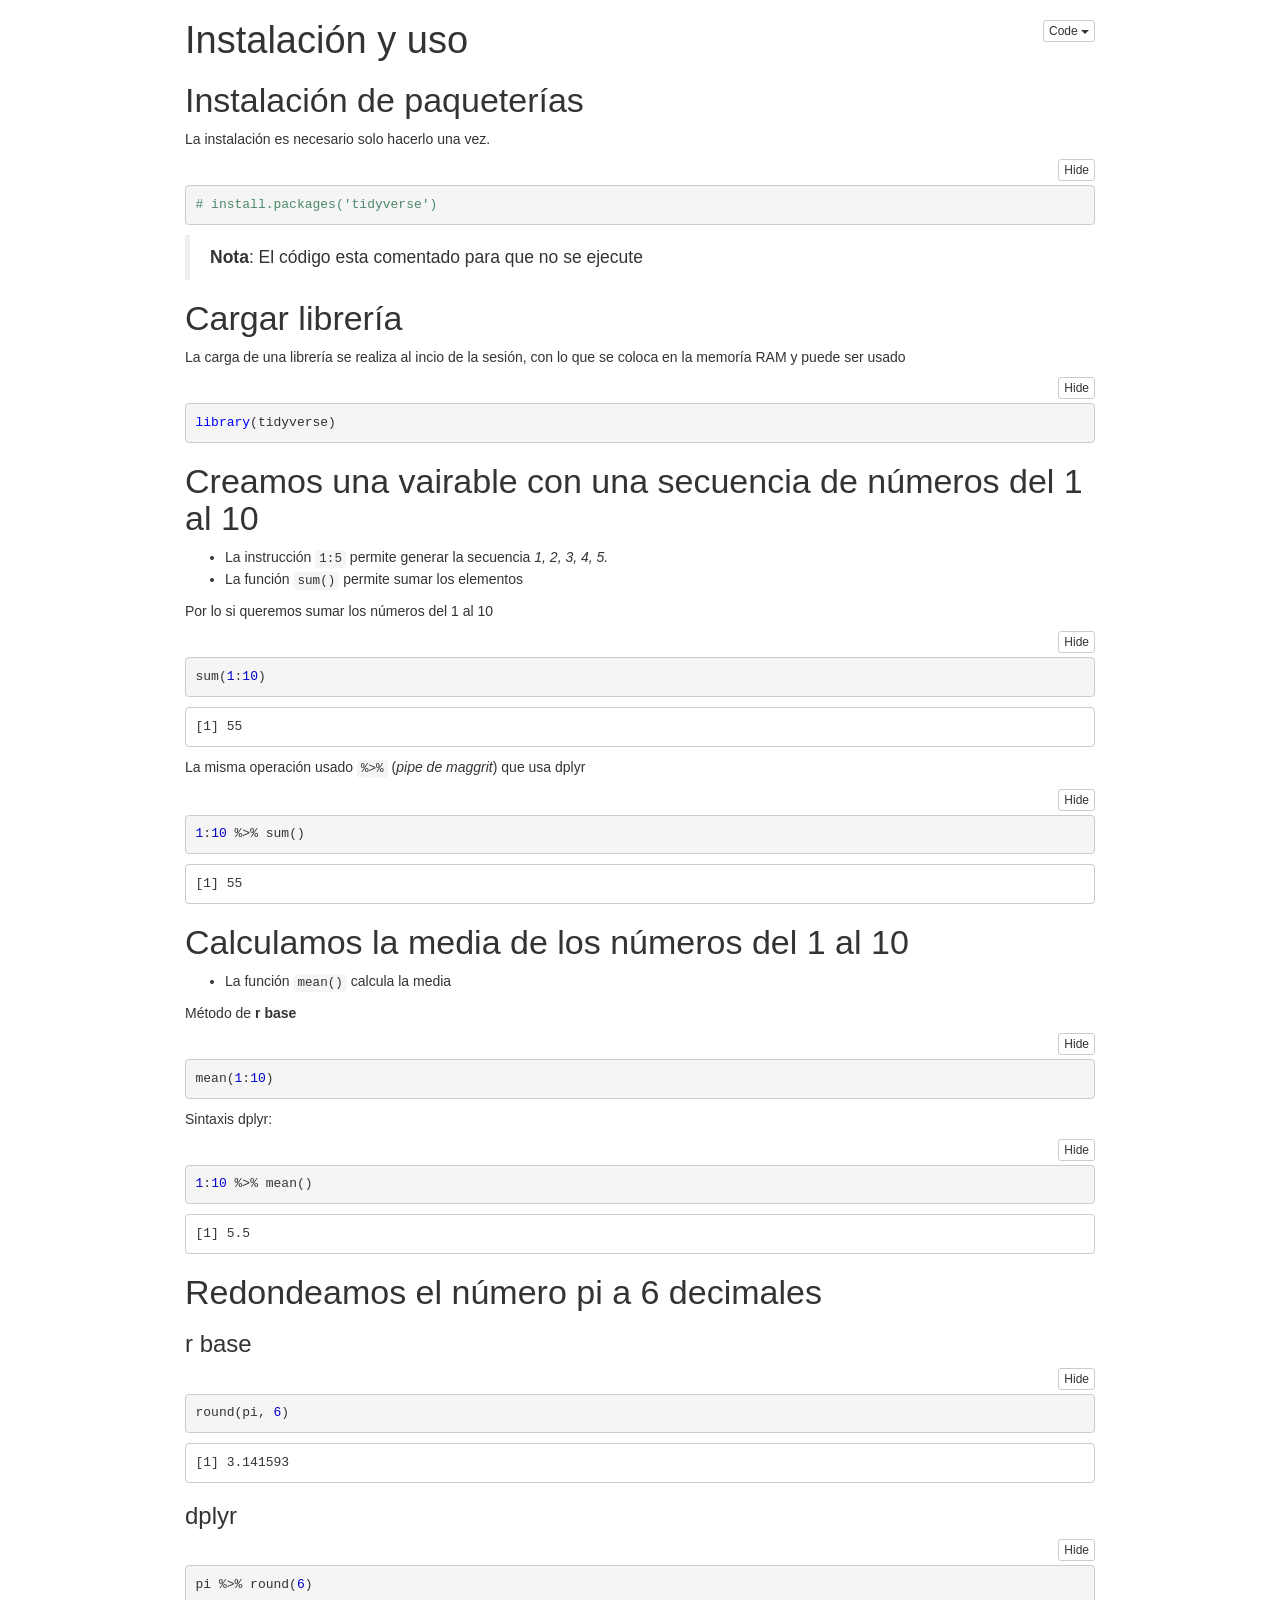
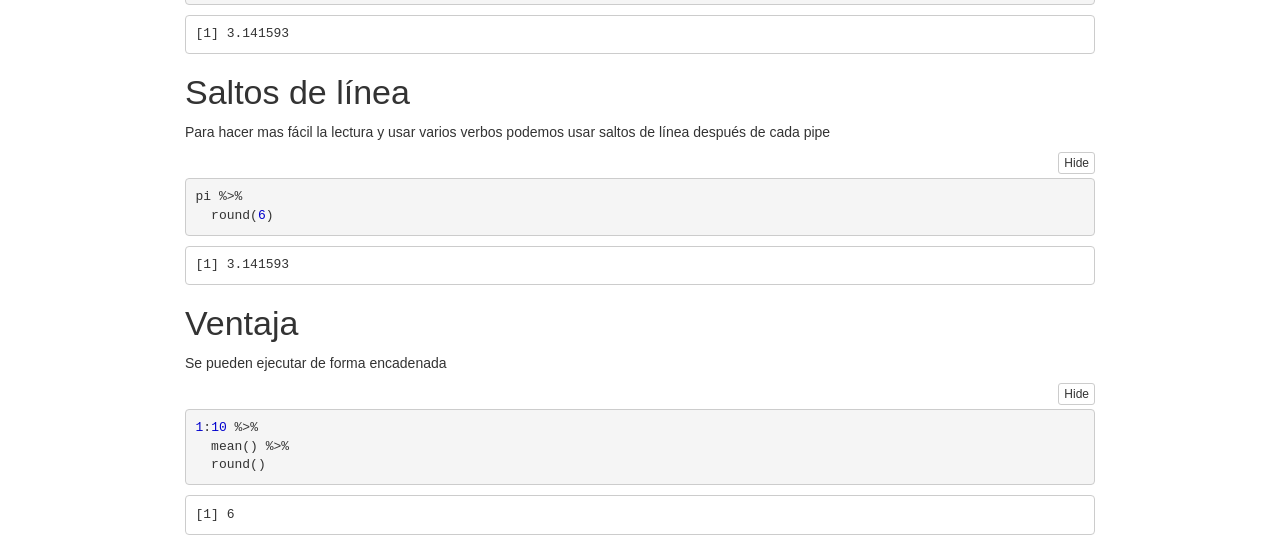
==== commit ad09f528: "Agrega contenido a los dos primeros pasos" ====
--- a/docs/1-instalacion_uso.nb.html
+++ b/docs/1-instalacion_uso.nb.html
@@ -1761,16 +1761,21 @@
 <!-- rnb-text-begin -->
 <div id="instalación-de-paqueterías" class="section level1">
 <h1>Instalación de paqueterías</h1>
+<p>La instalación es necesario solo hacerlo una vez.</p>
 <!-- rnb-text-end -->
 <!-- rnb-chunk-begin -->
-<!-- rnb-source-begin eyJkYXRhIjoiaW5zdGFsbC5wYWNrYWdlcygndGlkeXZlcnNlJykifQ== -->
-<pre class="r"><code>install.packages(&#39;tidyverse&#39;)</code></pre>
+<!-- rnb-source-begin eyJkYXRhIjoiIyBpbnN0YWxsLnBhY2thZ2VzKCd0aWR5dmVyc2UnKSJ9 -->
+<pre class="r"><code># install.packages(&#39;tidyverse&#39;)</code></pre>
 <!-- rnb-source-end -->
 <!-- rnb-chunk-end -->
 <!-- rnb-text-begin -->
+<blockquote>
+<p><strong>Nota</strong>: El código esta comentado para que no se ejecute</p>
+</blockquote>
 </div>
 <div id="cargar-librería" class="section level1">
 <h1>Cargar librería</h1>
+<p>La carga de una librería se realiza al incio de la sesión, con lo que se coloca en la memoría RAM y puede ser usado</p>
 <!-- rnb-text-end -->
 <!-- rnb-chunk-begin -->
 <!-- rnb-source-begin eyJkYXRhIjoiYGBgclxubGlicmFyeSh0aWR5dmVyc2UpXG5gYGAifQ== -->
@@ -1781,6 +1786,22 @@
 </div>
 <div id="creamos-una-vairable-con-una-secuencia-de-números-del-1-al-10" class="section level1">
 <h1>Creamos una vairable con una secuencia de números del 1 al 10</h1>
+<ul>
+<li>La instrucción <code>1:5</code> permite generar la secuencia <em>1, 2, 3, 4, 5.</em></li>
+<li>La función <code>sum()</code> permite sumar los elementos</li>
+</ul>
+<p>Por lo si queremos sumar los números del 1 al 10</p>
+<!-- rnb-text-end -->
+<!-- rnb-chunk-begin -->
+<!-- rnb-source-begin eyJkYXRhIjoiYGBgclxuc3VtKDE6MTApXG5gYGAifQ== -->
+<pre class="r"><code>sum(1:10)</code></pre>
+<!-- rnb-source-end -->
+<!-- rnb-output-begin eyJkYXRhIjoiWzFdIDU1XG4ifQ== -->
+<pre><code>[1] 55</code></pre>
+<!-- rnb-output-end -->
+<!-- rnb-chunk-end -->
+<!-- rnb-text-begin -->
+<p>La misma operación usado <code>%&gt;%</code> (<em>pipe de maggrit</em>) que usa dplyr</p>
 <!-- rnb-text-end -->
 <!-- rnb-chunk-begin -->
 <!-- rnb-source-begin eyJkYXRhIjoiYGBgclxuMToxMCAlPiUgc3VtKClcbmBgYCJ9 -->
@@ -1794,6 +1815,18 @@
 </div>
 <div id="calculamos-la-media-de-los-números-del-1-al-10" class="section level1">
 <h1>Calculamos la media de los números del 1 al 10</h1>
+<ul>
+<li>La función <code>mean()</code> calcula la media</li>
+</ul>
+<p>Método de <strong>r base</strong></p>
+<!-- rnb-text-end -->
+<!-- rnb-chunk-begin -->
+<!-- rnb-source-begin eyJkYXRhIjoiYGBgclxubWVhbigxOjEwKVxuYGBgIn0= -->
+<pre class="r"><code>mean(1:10)</code></pre>
+<!-- rnb-source-end -->
+<!-- rnb-chunk-end -->
+<!-- rnb-text-begin -->
+<p>Sintaxis dplyr:</p>
 <!-- rnb-text-end -->
 <!-- rnb-chunk-begin -->
 <!-- rnb-source-begin eyJkYXRhIjoiYGBgclxuMToxMCAlPiUgbWVhbigpXG5gYGAifQ== -->
@@ -1807,6 +1840,21 @@
 </div>
 <div id="redondeamos-el-número-pi-a-6-decimales" class="section level1">
 <h1>Redondeamos el número pi a 6 decimales</h1>
+<div id="r-base" class="section level3">
+<h3>r base</h3>
+<!-- rnb-text-end -->
+<!-- rnb-chunk-begin -->
+<!-- rnb-source-begin eyJkYXRhIjoiYGBgclxucm91bmQocGksIDYpXG5gYGAifQ== -->
+<pre class="r"><code>round(pi, 6)</code></pre>
+<!-- rnb-source-end -->
+<!-- rnb-output-begin eyJkYXRhIjoiWzFdIDMuMTQxNTkzXG4ifQ== -->
+<pre><code>[1] 3.141593</code></pre>
+<!-- rnb-output-end -->
+<!-- rnb-chunk-end -->
+<!-- rnb-text-begin -->
+</div>
+<div id="dplyr" class="section level3">
+<h3>dplyr</h3>
 <!-- rnb-text-end -->
 <!-- rnb-chunk-begin -->
 <!-- rnb-source-begin eyJkYXRhIjoiYGBgclxucGkgJT4lIHJvdW5kKDYpXG5gYGAifQ== -->
@@ -1818,8 +1866,10 @@
 <!-- rnb-chunk-end -->
 <!-- rnb-text-begin -->
 </div>
-<div id="para-hacer-mas-fácil-la-lectura-y-usar-varios-verbos-podemos-usar-saltos-de-línea" class="section level1">
-<h1>Para hacer mas fácil la lectura y usar varios verbos podemos usar saltos de línea</h1>
+</div>
+<div id="saltos-de-línea" class="section level1">
+<h1>Saltos de línea</h1>
+<p>Para hacer mas fácil la lectura y usar varios verbos podemos usar saltos de línea después de cada pipe</p>
 <!-- rnb-text-end -->
 <!-- rnb-chunk-begin -->
 <!-- rnb-source-begin eyJkYXRhIjoiYGBgclxucGkgJT4lXG4gIHJvdW5kKDYpXG5gYGAifQ== -->
@@ -1830,9 +1880,28 @@
 <pre><code>[1] 3.141593</code></pre>
 <!-- rnb-output-end -->
 <!-- rnb-chunk-end -->
+<!-- rnb-text-begin -->
 </div>
-
-<div id="rmd-source-code">[base64]</div>
+<div id="ventaja" class="section level1">
+<h1>Ventaja</h1>
+<p>Se pueden ejecutar de forma encadenada</p>
+<!-- rnb-text-end -->
+<!-- rnb-chunk-begin -->
+<!-- rnb-source-begin eyJkYXRhIjoiYGBgclxuMToxMCAlPiUgXG4gIG1lYW4oKSAlPiUgXG4gIHJvdW5kKClcblxuYGBgIn0= -->
+<pre class="r"><code>1:10 %&gt;% 
+  mean() %&gt;% 
+  round()
+</code></pre>
+<!-- rnb-source-end -->
+<!-- rnb-output-begin eyJkYXRhIjoiWzFdIDZcbiJ9 -->
+<pre><code>[1] 6</code></pre>
+<!-- rnb-output-end -->
+<!-- rnb-chunk-end -->
+<!-- rnb-text-begin -->
+<!-- rnb-text-end -->
+</div>
+
+<div id="rmd-source-code">[base64]</div>
 
 
 
